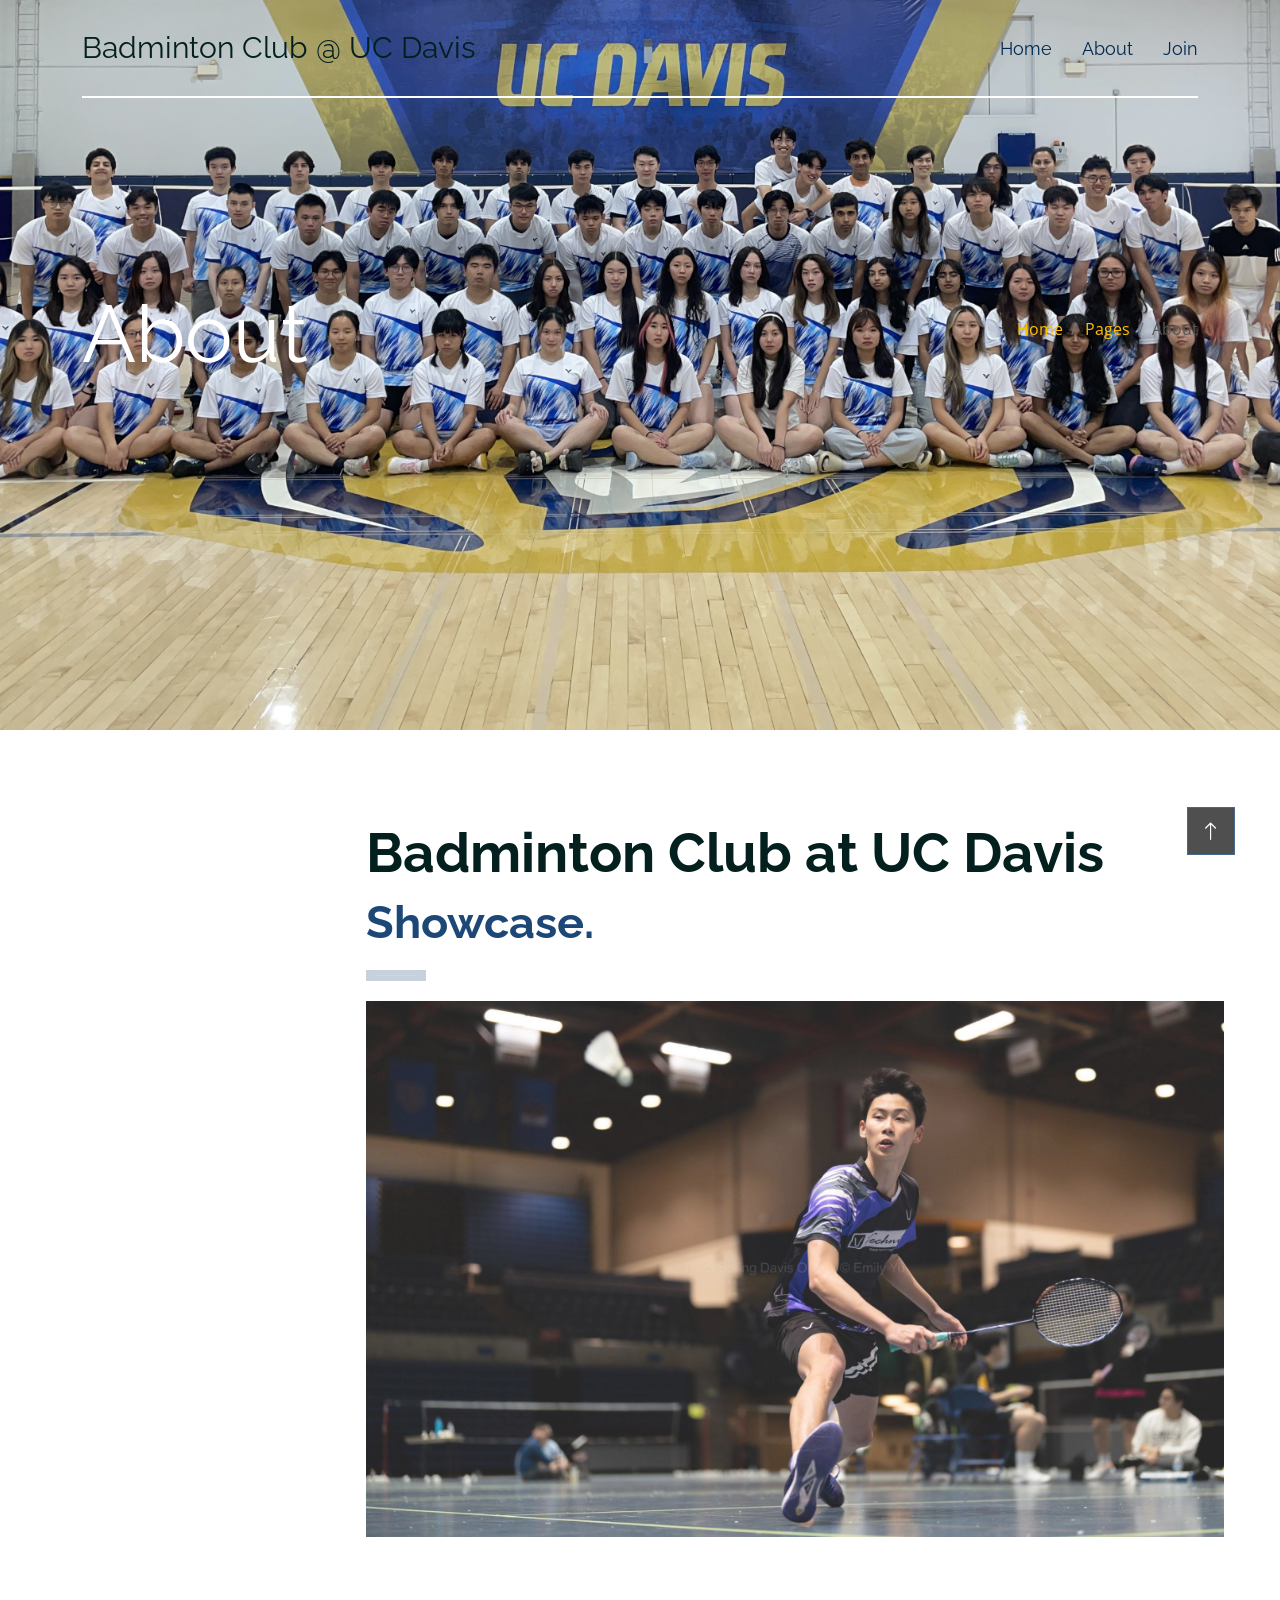
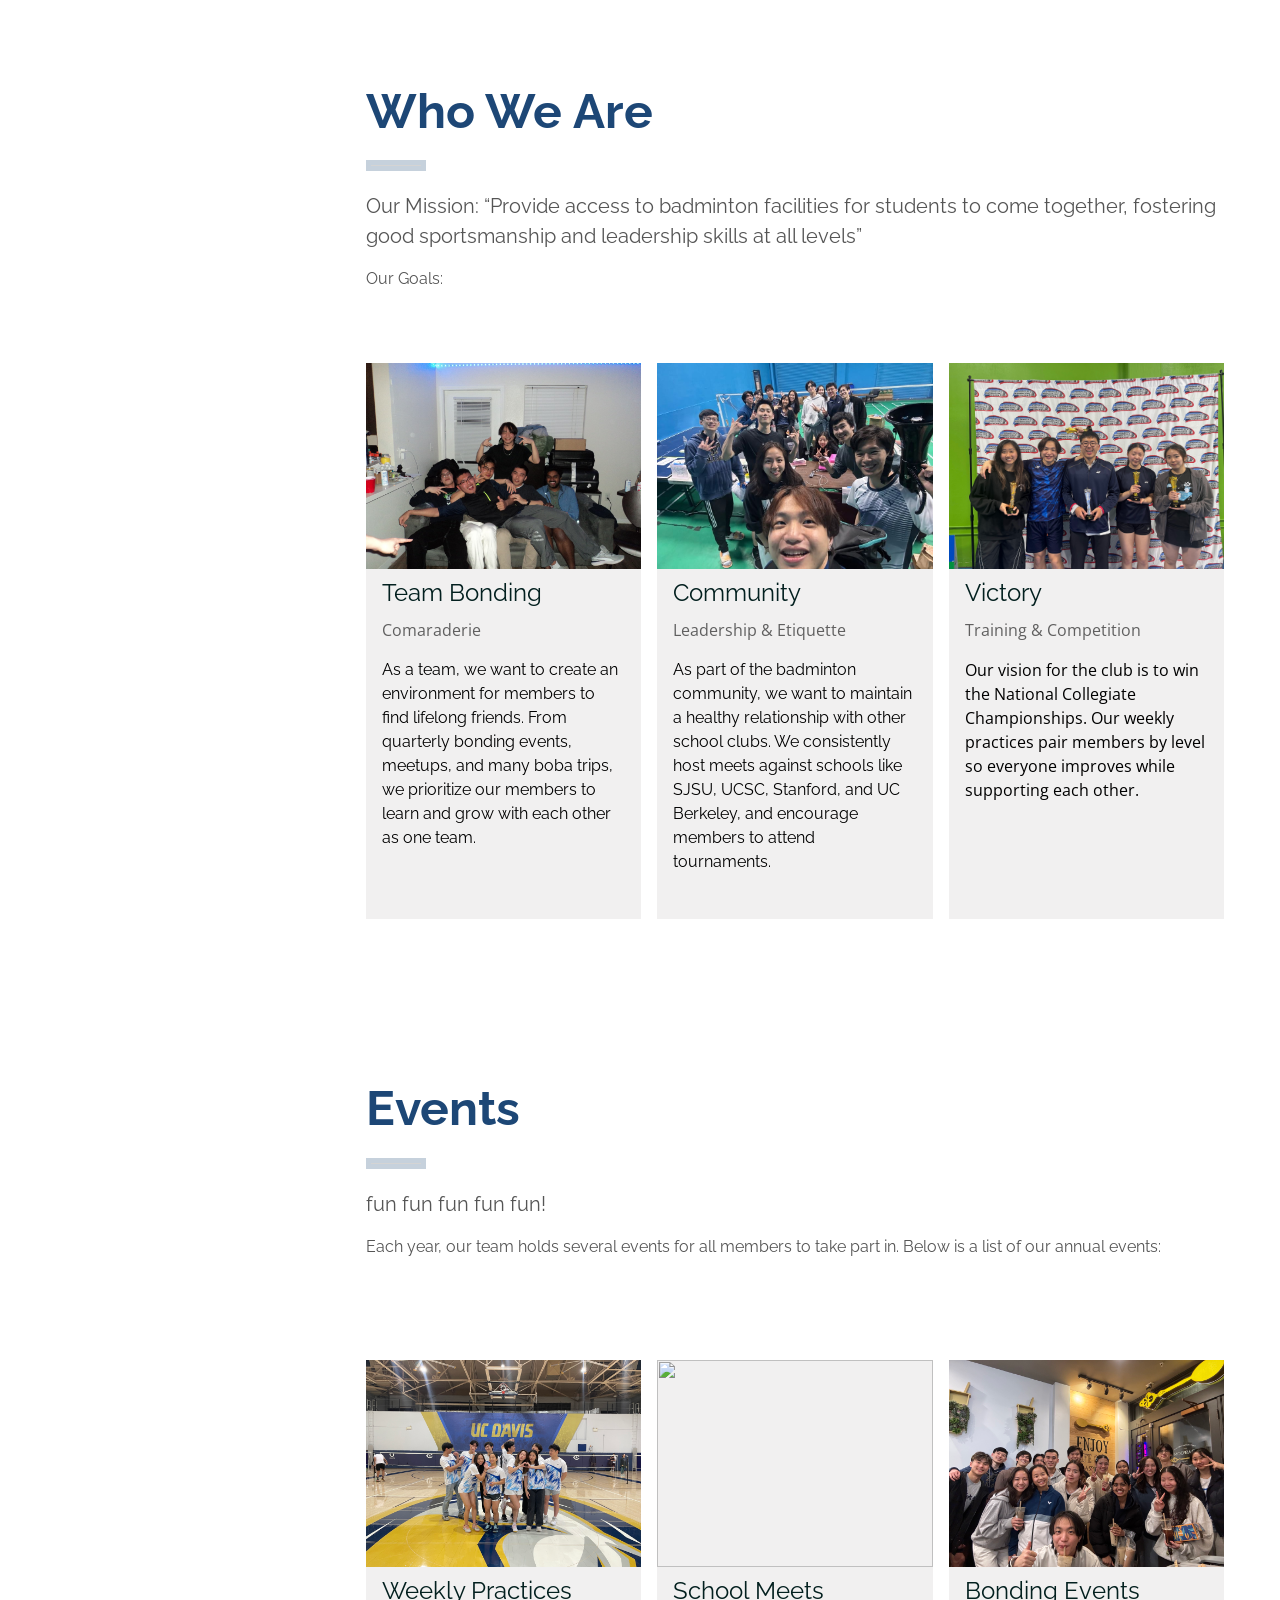
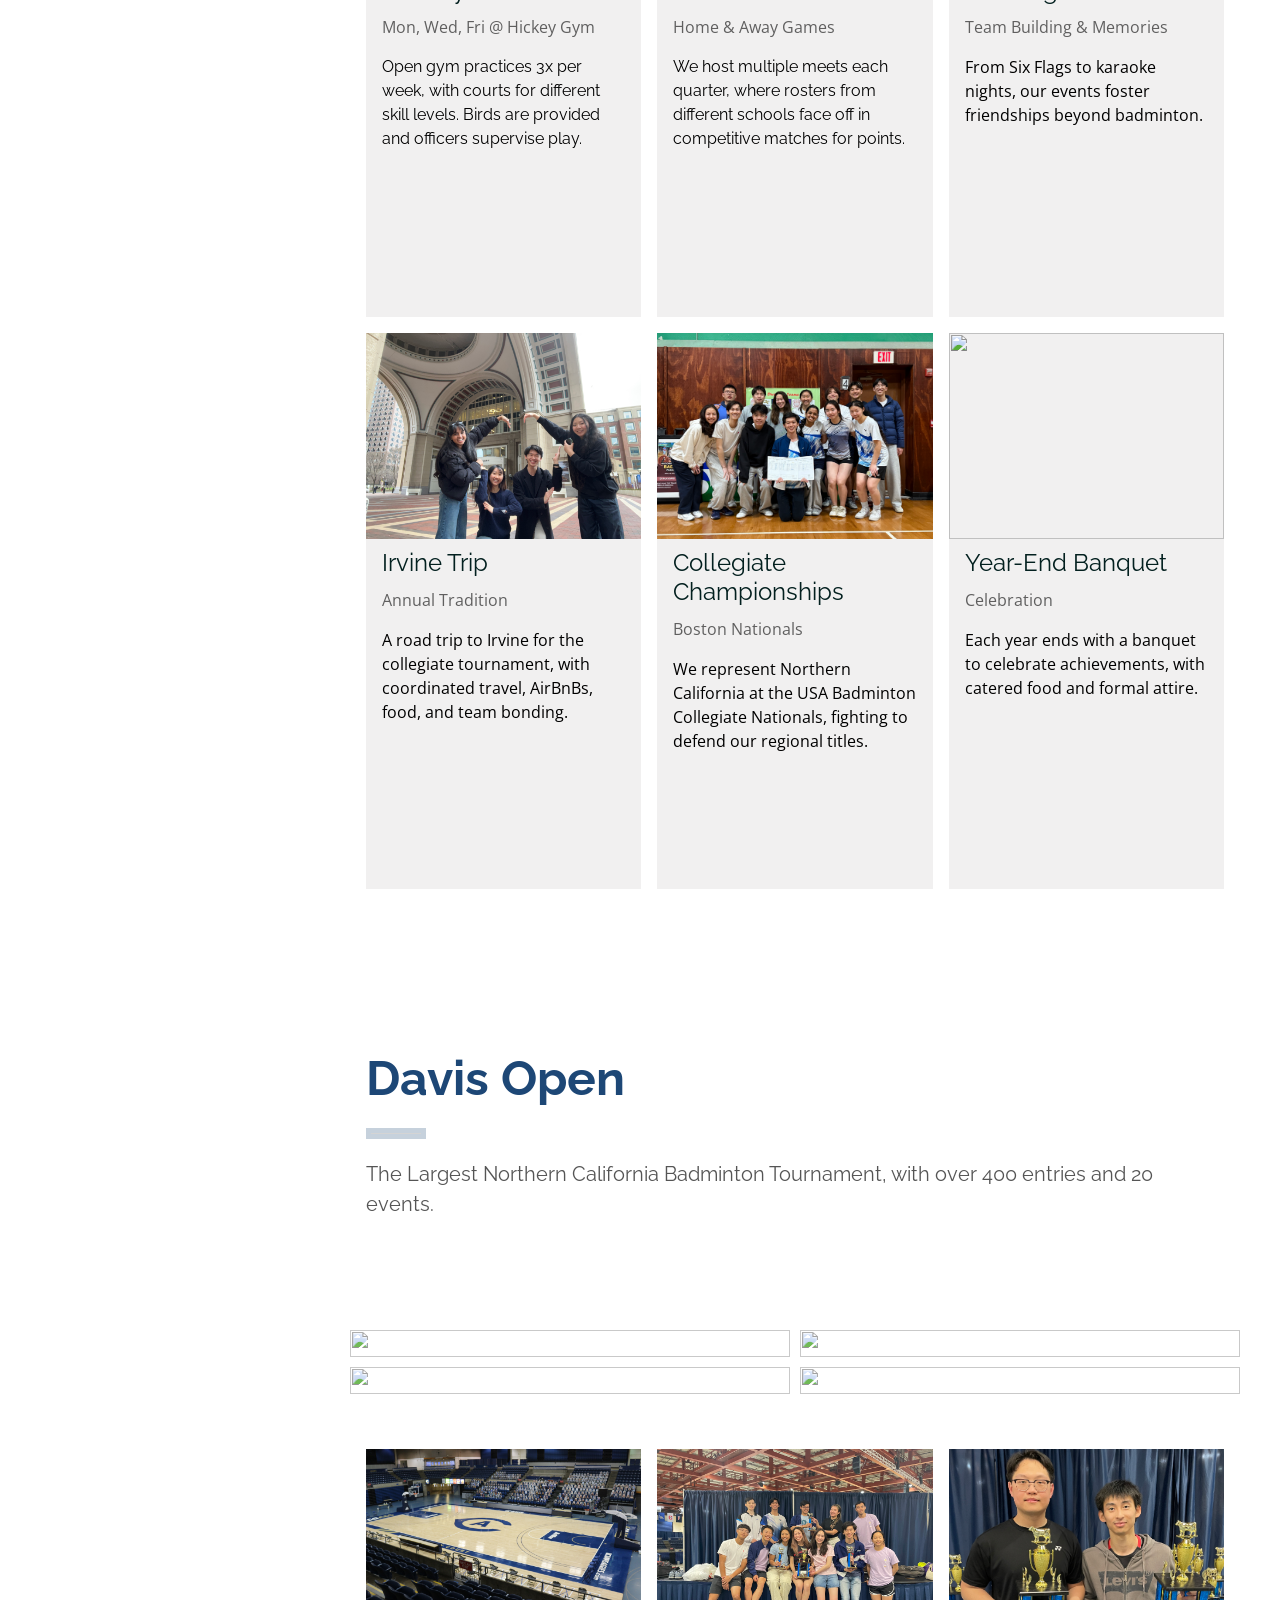
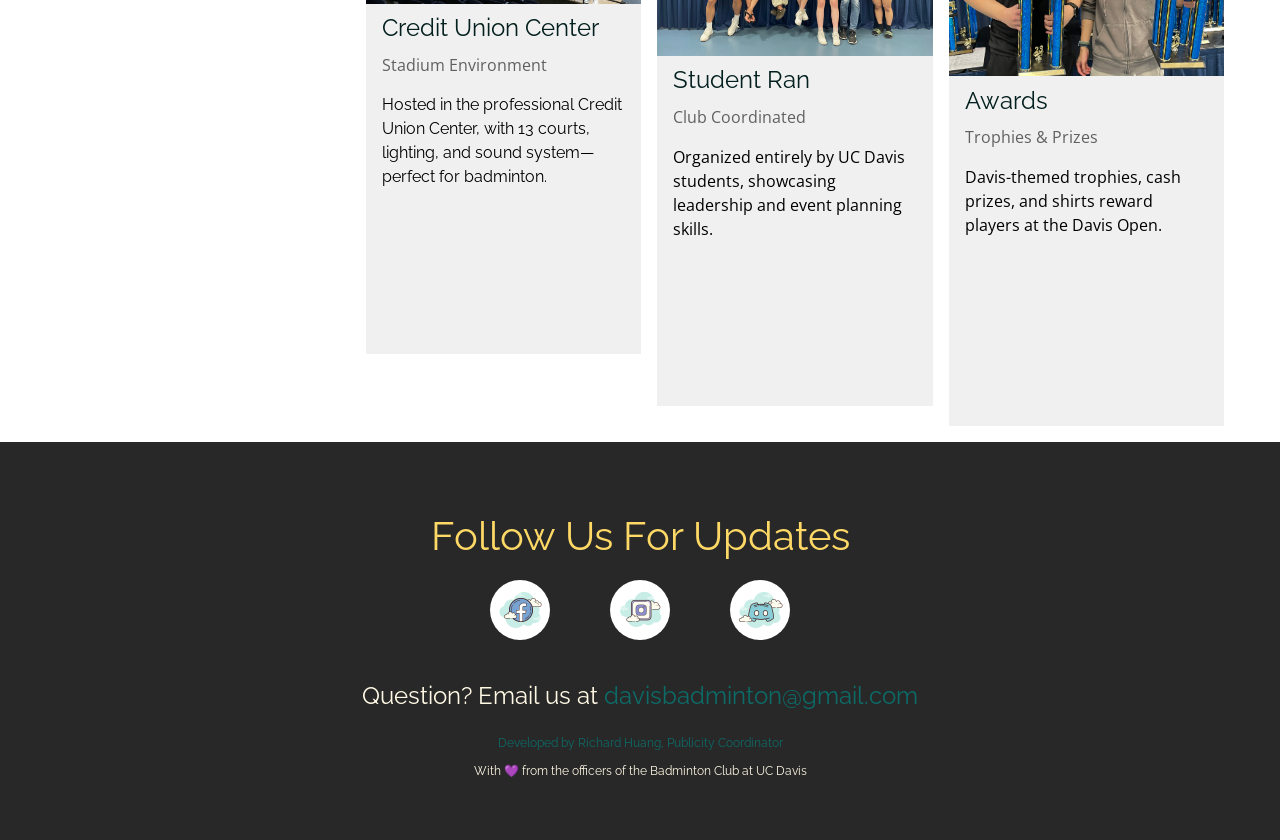
==== about.html @ 4fc37a3c "Beta 1.0" ====
<!DOCTYPE html>
<html lang="en">

<head>
    <meta charset="utf-8">
    <title>BUCD</title>
    <meta content="width=device-width, initial-scale=1.0" name="viewport">
    <meta content="" name="keywords">
    <meta content="" name="description">

    <!-- Favicon -->
    <link href="img/favicon.ico" rel="icon">

    <!-- Google Web Fonts -->
    <link rel="preconnect" href="https://fonts.googleapis.com">
    <link rel="preconnect" href="https://fonts.gstatic.com" crossorigin>
    <link href="https://fonts.googleapis.com/css2?family=Open+Sans&family=Space+Grotesk&display=swap" rel="stylesheet">

    <!-- Icon Font Stylesheet -->
    <link href="https://cdnjs.cloudflare.com/ajax/libs/font-awesome/5.10.0/css/all.min.css" rel="stylesheet">
    <link href="https://cdn.jsdelivr.net/npm/bootstrap-icons@1.4.1/font/bootstrap-icons.css" rel="stylesheet">

    <!-- Libraries Stylesheet -->
    <link href="lib/animate/animate.min.css" rel="stylesheet">
    <link href="lib/owlcarousel/assets/owl.carousel.min.css" rel="stylesheet">

    <!-- Customized Bootstrap Stylesheet -->
    <link href="css/bootstrap.min.css" rel="stylesheet">

    <!-- Template Stylesheet -->
    <link href="css/style.css" rel="stylesheet">
</head>

<body>
    <!-- Spinner Start -->
    <div id="spinner"
        class="show bg-white position-fixed translate-middle w-100 vh-100 top-50 start-50 d-flex align-items-center justify-content-center">
        <div class="spinner-grow text-primary" style="width: 3rem; height: 3rem;" role="status">
            <span class="sr-only">Loading...</span>
        </div>
    </div>
    <!-- Spinner End -->


    <!-- Navbar Start -->
     <div class="container-fluid sticky-top">
        <div class="container">
            <nav class="navbar navbar-expand-lg navbar-light border-bottom border-2 border-white">
                <a href="index.html" class="navbar-brand">
                    <h1>Badminton Club @ UC Davis</h1>
                </a>
                <button type="button" class="navbar-toggler ms-auto me-0" data-bs-toggle="collapse"
                    data-bs-target="#navbarCollapse">
                    <span class="navbar-toggler-icon"></span>
                </button>
                <div class="collapse navbar-collapse" id="navbarCollapse">
                    <div class="navbar-nav ms-auto">
                        <a href="index.html" class="nav-item nav-link active">Home</a>
                        <a href="about.html" class="nav-item nav-link">About</a>
                        <!-- <a href="service.html" class="nav-item nav-link">Services</a> -->
                        <a href="join.html" class="nav-item nav-link">Join</a>
                        <!-- <div class="nav-item dropdown">
                            <a href="#!" class="nav-link dropdown-toggle" data-bs-toggle="dropdown">More</a>
                            <div class="dropdown-menu bg-light mt-2">
                                <a href="feature.html" class="dropdown-item">Events</a>
                                <a href="team.html" class="dropdown-item">Our Team</a>
                                 <a href="testimonial.html" class="dropdown-item">Testimonial</a>
                                <a href="404.html" class="dropdown-item">404 Page</a> 
                            </div>
                        </div> -->
                        <!-- <a href="contact.html" class="nav-item nav-link">FAQ</a> -->
                    </div>
                </div>
            </nav>
        </div>
    </div>
    <!-- Navbar End -->


    <!-- Hero Start -->
    <div class="container-fluid pb-5 bg-primary hero-about" style="padding-bottom: 220px !important">
        <div class="container py-5">
            <div class="row g-3 align-items-center">
                <div class="col-lg-6 text-center text-lg-start">
                    <h1 class="display-1 mb-0 animated slideInLeft text-white">About</h1>
                </div>
                <div class="col-lg-6 animated slideInRight">
                    <nav aria-label="breadcrumb">
                        <ol class="breadcrumb justify-content-center justify-content-lg-end mb-0">
                            <li class="breadcrumb-item"><a class="text-primary" href="#!">Home</a></li>
                            <li class="breadcrumb-item"><a class="text-primary" href="#!">Pages</a></li>
                            <li class="breadcrumb-item text-secondary active" aria-current="page">About</li>
                        </ol>
                    </nav>
                </div>
            </div>
        </div>
    </div>
    
    <!-- Hero End -->


    <!-- About Start -->
    <!-- About Start -->

    <div class="about-main about-container-style">

    <!-- Showcase -->
    <div class="about-container about-class-style animated slideInLeft" id="showcase">
        <h1 class="about-large-font"><b>Badminton Club at UC Davis</b></h1>
        <h1 class="about-showcase-font about-font-color"><b>Showcase.</b></h1>
        <hr />
        <div class="test-div">
            <div class="each-slide-effect"><img src="img/ray.jpeg" class="about-photo-frame1" alt=""></div>
        </div>
        <div class="about-showcase-grid">
            <div class="showcase-div1"><img src="img/ray.jpeg" class="about-photo-frame1" alt=""></div>
        </div>

    </div>
    <!-- Who We Are -->
    <div class="about-container area1-style animated slideInRight" id="who-we-are">
        <h1 class="about-xxxlarge-font about-font-color"><b>Who We Are</b></h1>
        <hr />
        <p class="about-bold-paragraph">
        Our Mission: “Provide access to badminton facilities for students to come together, fostering good sportsmanship and leadership skills at all levels”
        </p>
        <p class="about-paragraph">Our Goals:</p>
    </div>

    <!-- Goals -->
    <div class="about-row-padding animated slideInRight">
        <div class="about-column-settings">
        <div class="about-section-background">
            <div style="width:100%; aspect-ratio: 4/3; overflow: hidden; display: flex; align-items: center; justify-content: center;">
            <img src="img/kickback-1.jpg" class="about-photo-frame2 responsive-img" alt="" style="width:100%; height:100%; object-fit:cover;">
            </div>
            <div class="about-container">
            <h3>Team Bonding</h3>
            <p class="about-opacity">Comaraderie</p>
            <p class="about-paragraph">As a team, we want to create an environment for members to find lifelong friends. From quarterly bonding events, meetups, and many boba trips, we prioritize our members to learn and grow with each other as one team.</p>
            </div>
        </div>
        </div>
        <div class="about-column-settings">
        <div class="about-section-background">
            <div style="width:100%; aspect-ratio: 4/3; overflow: hidden; display: flex; align-items: center; justify-content: center;">
            <img src="img/bucd-davis-open-friends.jpg" class="about-photo-frame2 responsive-img" alt="" style="width:100%; height:100%; object-fit:cover;">
            </div>
            <div class="about-container">
            <h3>Community</h3>
            <p class="about-opacity">Leadership & Etiquette</p>
            <p class="about-paragraph">As part of the badminton community, we want to maintain a healthy relationship with other school clubs. We consistently host meets against schools like SJSU, UCSC, Stanford, and UC Berkeley, and encourage members to attend tournaments.</p>
            </div>
        </div>
        </div>
        <div class="about-column-settings">
        <div class="about-section-background">
            <div style="width:100%; aspect-ratio: 4/3; overflow: hidden; display: flex; align-items: center; justify-content: center;">
            <img src="img/bucd-pbc-winner.jpg" class="about-photo-frame2 responsive-img" alt="" style="width:100%; height:100%; object-fit:cover;">
            </div>
            <div class="about-container">
            <h3>Victory</h3>
            <p class="about-opacity">Training & Competition</p>
            <p>Our vision for the club is to win the National Collegiate Championships. Our weekly practices pair members by level so everyone improves while supporting each other.</p>
            </div>
        </div>
        </div>
    </div>

    <!-- Events -->
    <div class="about-container area1-style animated slideInLeft" id="events">
        <h1 class="about-xxxlarge-font about-font-color"><b>Events</b></h1>
        <hr />
        <p class="about-bold-paragraph">fun fun fun fun fun!</p>
        <p class="about-paragraph">
        Each year, our team holds several events for all members to take part in. Below is a list of our annual events:
        </p>
    </div>

    <div class="about-row-padding animated slideInLeft">
        <div class="about-column-settings">
        <div class="about-section-background">
             <div style="width:100%; aspect-ratio: 4/3; overflow: hidden; display: flex; align-items: center; justify-content: center;">
            <img src="img/bucd-practice.jpeg" class="about-photo-frame2 responsive-img" alt="" style="width:100%; height:100%; object-fit:cover;">
            </div>
            <div class="about-container">
            <h3>Weekly Practices</h3>
            <p class="about-opacity">Mon, Wed, Fri @ Hickey Gym</p>
            <p class="about-paragraph">Open gym practices 3x per week, with courts for different skill levels. Birds are provided and officers supervise play.</p>
            </div>
        </div>
        </div>
        <div class="about-column-settings">
        <div class="about-section-background">
             <div style="width:100%; aspect-ratio: 4/3; overflow: hidden; display: flex; align-items: center; justify-content: center;">
            <img src="img/bucd-collegiate-ding.jpeg" class="about-photo-frame2 responsive-img" alt="" style="width:100%; height:100%; object-fit:cover;">
            </div>
            <div class="about-container">
            <h3>School Meets</h3>
            <p class="about-opacity">Home & Away Games</p>
            <p class="about-paragraph">We host multiple meets each quarter, where rosters from different schools face off in competitive matches for points.</p>
            </div>
        </div>
        </div>
        <div class="about-column-settings">
        <div class="about-section-background">
            <div style="width:100%; aspect-ratio: 4/3; overflow: hidden; display: flex; align-items: center; justify-content: center;">
            <img src="img/bucd-boba-bonding.jpg" class="about-photo-frame2 responsive-img" alt="" style="width:100%; height:100%; object-fit:cover;">
            </div>
            <div class="about-container">
            <h3>Bonding Events</h3>
            <p class="about-opacity">Team Building & Memories</p>
            <p>From Six Flags to karaoke nights, our events foster friendships beyond badminton.</p>
            </div>
        </div>
        </div>
        <div class="about-column-settings">
        <div class="about-section-background">
            <div style="width:100%; aspect-ratio: 4/3; overflow: hidden; display: flex; align-items: center; justify-content: center;">
            <img src="img/bucd-boston-heart.jpeg" class="about-photo-frame2 responsive-img" alt="" style="width:100%; height:100%; object-fit:cover;">
            </div>
            <div class="about-container">
            <h3>Irvine Trip</h3>
            <p class="about-opacity">Annual Tradition</p>
            <p>A road trip to Irvine for the collegiate tournament, with coordinated travel, AirBnBs, food, and team bonding.</p>
            </div>
        </div>
        </div>
        <div class="about-column-settings">
        <div class="about-section-background">
            <div style="width:100%; aspect-ratio: 4/3; overflow: hidden; display: flex; align-items: center; justify-content: center;">
            <img src="img/bucd-boston-team.jpg" class="about-photo-frame2 responsive-img" alt="" style="width:100%; height:100%; object-fit:cover;">
            </div>
            <div class="about-container">
            <h3>Collegiate Championships</h3>
            <p class="about-opacity">Boston Nationals</p>
            <p>We represent Northern California at the USA Badminton Collegiate Nationals, fighting to defend our regional titles.</p>
            </div>
        </div>
        </div>
        <div class="about-column-settings">
        <div class="about-section-background">
            <div style="width:100%; aspect-ratio: 4/3; overflow: hidden; display: flex; align-items: center; justify-content: center;">
            <img src="img/bucd-banquet-team-w.JPG" class="about-photo-frame2 responsive-img" alt="" style="width:100%; height:100%; object-fit:cover;">
            </div>
            <div class="about-container">
            <h3>Year-End Banquet</h3>
            <p class="about-opacity">Celebration</p>
            <p>Each year ends with a banquet to celebrate achievements, with catered food and formal attire.</p>
            </div>
        </div>
        </div>
    </div>

    <!-- Davis Open -->
    <div class="about-container area1-style" id="davis_open">
        <h1 class="about-xxxlarge-font about-font-color"><b>Davis Open</b></h1>
        <hr />
        <p class="about-bold-paragraph">
            The Largest Northern California Badminton Tournament, with over 400 entries and 20 events.
        </p>
    </div>

    <div class="davis-open-grid">
        <div class="DO-div1"><img src="img/davis_open_bianca_justin.jpg" class="about-photo-frame1" alt=""></div>
        <div class="DO-div2"><img src="img/davis_open_steffi_josh.jpg" class="about-photo-frame1" alt=""></div>
        <div class="DO-div3"><img src="img/Davis_Open_Photo1.jpg" class="about-photo-frame1" alt=""></div>
        <div class="DO-div4"><img src="img/davis_open_tiff.jpg" class="about-photo-frame1" alt=""></div>
    </div>

    <p class="DO-info"></p>

    <div class="about-row-padding">
        <div class="about-column-settings">
        <div class="about-section-background">
            <img src="img/u_center.jpeg" class="about-photo-frame2" alt="">
            <div class="about-container">
            <h3>Credit Union Center</h3>
            <p class="about-opacity">Stadium Environment</p>
            <p class="about-paragraph">Hosted in the professional Credit Union Center, with 13 courts, lighting, and sound system—perfect for badminton.</p>
            </div>
        </div>
        </div>
        <div class="about-column-settings">
        <div class="about-section-background">
            <img src="img/davis_open_team.jpg" class="about-photo-frame2" alt="">
            <div class="about-container">
            <h3>Student Ran</h3>
            <p class="about-opacity">Club Coordinated</p>
            <p>Organized entirely by UC Davis students, showcasing leadership and event planning skills.</p>
            </div>
        </div>
        </div>
        <div class="about-column-settings">
        <div class="about-section-background">
            <img src="img/Davis_Open_Charlie.JPG" class="about-photo-frame2" alt="">
            <div class="about-container">
            <h3>Awards</h3>
            <p class="about-opacity">Trophies & Prizes</p>
            <p>Davis-themed trophies, cash prizes, and shirts reward players at the Davis Open.</p>
            </div>
        </div>
        </div>
    </div>
    </div>
    <!-- About End -->



    <!-- Footer Start -->
    <div class="outro">
    <div class="outro-section">
        <h1 class="outro-title">Follow Us For Updates</h1>
        <ul class="outro-links">
        <li>
            <a href="https://www.facebook.com/groups/ucdavisbadminton" class="rounded-button" target="_blank" rel="noopener">
            <img src="img/facebook.png" alt="Facebook" class="social-icon">
            </a>
        </li>
        <li>
            <a href="https://www.instagram.com/badminton_ucd/" class="rounded-button" target="_blank" rel="noopener">
            <img src="img/instagram.png" alt="Instagram" class="social-icon">
            </a>
        </li>
        <li>
            <a href="https://discord.gg/bssTuRwBZx" class="rounded-button" target="_blank" rel="noopener">
            <img src="img/discord.png" alt="Discord" class="social-icon">
            </a>
        </li>
        </ul>
        <p class="outro-email">Question? Email us at <a href="mailto:davisbadminton@gmail.com">davisbadminton@gmail.com</a></p>
        <p class="outro-dev"><a href="https://www.linkedin.com/in/ridhuang/" target="_blank" rel="noopener">Developed by Richard Huang, Publicity Coordinator</a></p>
        <p class="outro-love">With 💜 from the officers of the Badminton Club at UC Davis</p>
    </div>
    </div>
    <!-- Footer End -->
    <!-- Back to Top -->
    <a href="#!" class="btn btn-lg btn-primary btn-lg-square back-to-top"><i class="bi bi-arrow-up"></i></a>


    <!-- JavaScript Libraries -->
    <script src="https://ajax.googleapis.com/ajax/libs/jquery/3.6.1/jquery.min.js"></script>
    <script src="https://cdn.jsdelivr.net/npm/bootstrap@5.0.0/dist/js/bootstrap.bundle.min.js"></script>
    <script src="lib/wow/wow.min.js"></script>
    <script src="lib/easing/easing.min.js"></script>
    <script src="lib/waypoints/waypoints.min.js"></script>
    <script src="lib/owlcarousel/owl.carousel.min.js"></script>

    <!-- Template Javascript -->
    <script src="js/main.js"></script>
</body>

</html>
---- css/style.css ----
/********** Template CSS **********/
@import url('https://fonts.googleapis.com/css2?family=Raleway:wght@400;700&display=swap');


body {
    cursor: url("img/cursor.png"), auto
}
/*** Spinner ***/
#spinner {
    opacity: 0;
    visibility: hidden;
    transition: opacity .5s ease-out, visibility 0s linear .5s;
    z-index: 99999;
}

#spinner.show {
    transition: opacity .5s ease-out, visibility 0s linear 0s;
    visibility: visible;
    opacity: 1;
}

.back-to-top {
    position: fixed;
    display: none;
    right: 45px;
    bottom: 45px;
    z-index: 99;
}

/*** Button ***/
.btn {
    transition: .5s;
}

.btn-square {
    width: 38px;
    height: 38px;
}

.btn-sm-square {
    width: 32px;
    height: 32px;
}

.btn-lg-square {
    width: 48px;
    height: 48px;
}

.btn-square,
.btn-sm-square,
.btn-lg-square {
    padding: 0;
    display: flex;
    align-items: center;
    justify-content: center;
    font-weight: normal;
}


/*** Navbar ***/
.sticky-top {
    top: -150px;
    transition: .5s;
}

.navbar {
    padding: 15px 0;
    font-family: "Raleway", sans-serif;
    font-size: 18px;
}

.navbar .navbar-nav .nav-link {
    margin-left: 30px;
    padding: 0;
    outline: none;
    color: var(--bs-blue);
}

.navbar .navbar-nav .nav-link:hover,
.navbar .navbar-nav .nav-link.active {
    color: var(--bs-blue)
}

.navbar .dropdown-toggle::after {
    
    border: none;
    content: "\f107";
    font-family: "Raleway", sans-serif;
    font-weight: 900;
    vertical-align: middle;
    margin-left: 8px;
}

.navbar .dropdown-menu .dropdown-item:hover,
.navbar .dropdown-menu .dropdown-item.active {
    color: var(--bs-white);
    background: var(--bs-blue);
}

@media (max-width: 991.98px) {
    .navbar .navbar-nav .nav-link  {
        margin-left: 0;
        padding: 10px 0;
    }
}

@media (min-width: 992px) {
    .navbar .nav-item .dropdown-menu {
        display: block;
        border: none;
        margin-top: 0;
        top: 150%;
        opacity: 0;
        visibility: hidden;
        transition: .5s;
    }

    .navbar .nav-item:hover .dropdown-menu {
        top: 100%;
        visibility: visible;
        transition: .5s;
        opacity: 1;
    }
}


/*** Hero Header ***/
.hero-header {
    margin-top: -100px;
    padding-top: 150px;
    background: url(../img/richard-badminton2.jpg) top center no-repeat;
    background-size: cover;
}
.hero-about {
    margin-top: -100px;
    padding-top: 150px;
    background: url(../img/team-2025.JPG) top center no-repeat;
    background-size: cover;
}
.hero-header .breadcrumb-item+.breadcrumb-item::before {
    color: var(--light);
}

.header-carousel {
    position: relative;
    padding: 45px 90px 45px 0;
}

.header-carousel::before {
    position: absolute;
    content: "";
    top: 0;
    right: 0;
    width: calc(50% + 45px);
    height: 100%;
    background: var(--bs-black);
    z-index: -1;
}

.header-carousel .owl-dots {
    position: absolute;
    top: 50%;
    right: 38px;
    transform: translateY(-50%);
    display: flex;
    flex-direction: column;
    align-items: center;
    justify-content: center;
}

.header-carousel .owl-dot {
    position: relative;
    display: inline-block;
    margin: 5px 0;
    width: 15px;
    height: 15px;
    border: 2px solid var(--bs-white);
    transition: .5s;
}

.header-carousel .owl-dot.active {
    height: 30px;
    background: var(--bs-white);
}


/*** About ***/
.about-img {
    position: relative;
    overflow: hidden;
}

.about-img::after {
    position: absolute;
    content: "";
    width: 100%;
    height: 100%;
    top: 0;
    left: 0;
    background: url(../img/bg-about-img.png) top left no-repeat;
    background-size: contain;
}


/*** Project ***/
.project-item img {
    transition: .5s;
}
  
.project-item:hover img {
    transform: scale(1.2);
}
  
.project-overlay {
    position: absolute;
    padding: 25px;
    width: 100%;
    height: 100%;
    top: 0;
    left: 0;
    display: flex;
    flex-direction: column;
    align-items: flex-start;
    justify-content: flex-end;
    background: linear-gradient(rgba(255, 255, 255, .1) 50%, var(--bs-dark));
    z-index: 1;
}


/*** Service ***/
.service-item {
    position: relative;
    padding: 30px 25px;
    transition: .5s;
}

.service-item.bg-primary:hover {
    background: var(--bs-light) !important;
}

.service-item.bg-primary p {
    color: var(--bs-light);
    transition: .5s;
}

.service-item.bg-primary:hover p {
    color: var(--bs-secondary);
}

.service-item.bg-light:hover {
    background: var(--bs-primary) !important;
}

.service-item.bg-light p {
    color: var(--bs-secondary);
    transition: .5s;
}

.service-item.bg-light:hover p {
    color: var(--bs-light);
}


.service-item .service-img h3 {
    position: absolute;
    top: 0;
    left: 0;
    padding: 0 12px 7px 0;
}

.service-item.bg-primary .service-img h3 {
    background: var(--bs-primary);
    color: var(--bs-white);
    transition: .5s;
}

.service-item.bg-primary:hover .service-img h3 {
    background: var(--bs-light);
    color: var(--bs-dark);
}

.service-item.bg-light .service-img h3 {
    background: var(--bs-light);
    color: var(--bs-dark);
    transition: .5s;
}

.service-item.bg-light:hover .service-img h3 {
    background: var(--bs-primary);
    color: var(--bs-white);
}


/*** Our Team ***/
.team-item img {
    transition: .5s;
}
  
.team-item:hover img {
    transform: scale(1.2);
}
  
.team-overlay {
    position: absolute;
    padding: 30px;
    width: 100%;
    height: 100%;
    top: 0;
    left: 0;
    display: flex;
    flex-direction: column;
    align-items: flex-start;
    justify-content: flex-end;
    background: linear-gradient(rgba(255, 255, 255, .1) 50%, var(--bs-dark));
    z-index: 1;
}

.team-overlay small {
    display: inline-block;
    padding: 3px 15px;
    color: var(--bs-white);
    background: var(--bs-primary);
}


/*** Testimonial ***/
.testimonial-img {
    position: relative;
    padding: 45px 0 45px 90px;
}

.testimonial-img::before {
    position: absolute;
    content: "";
    top: 0;
    left: 0;
    width: calc(50% + 45px);
    height: 100%;
    background: var(--bs-primary);
    z-index: -1;
}

.testimonial-text h5 {
    position: relative;
    padding-left: 45px;
}

.testimonial-text h5::before {
    position: absolute;
    content: "";
    top: 50%;
    left: 0;
    transform: translateY(-50%);
    width: 40px;
    height: 2px;
    background: var(--bs-primary);
}

.testimonial-carousel .owl-dots {
    position: absolute;
    height: 17px;
    bottom: 0;
    right: 0;
    left: auto;
}

.testimonial-carousel .owl-dot {
    position: relative;
    display: inline-block;
    margin-left: 10px;
    width: 15px;
    height: 15px;
    background: var(--bs-white);
    border: 2px solid var(--bs-primary);
    transition: .5s;
}

.testimonial-carousel .owl-dot.active {
    width: 30px;
    background: var(--bs-primary);
}

@media (max-width: 768px) {
    .testimonial-carousel .owl-dots {
        left: 0;
        right: auto;
    }

    .testimonial-carousel .owl-dot {
        margin-right: 10px;
        margin-left: 0;
    }
}


/*** Newsletter ***/
.newsletter {
    background: url(../img/hero-bg.jpg) bottom right no-repeat;
    background-size: cover;
}

@media (min-width: 992px) {
    .newsletter .container {
        max-width: 100% !important;
    }

    .newsletter .newsletter-text  {
        padding-right: calc(((100% - 960px) / 2) + .75rem);
    }
}

@media (min-width: 1200px) {
    .newsletter .newsletter-text  {
        padding-right: calc(((100% - 1140px) / 2) + .75rem);
    }
}

@media (min-width: 1400px) {
    .newsletter .newsletter-text  {
        padding-right: calc(((100% - 1320px) / 2) + .75rem);
    }
}


/*** Footer ***/
.footer .btn.btn-link {
    display: block;
    margin-bottom: 10px;
    padding: 0;
    text-align: left;
    color: rgba(255,255,255,.5);
    font-weight: normal;
    transition: .3s;
}

.footer .btn.btn-link:hover {
    color: var(--bs-white);
    letter-spacing: 1px;
    box-shadow: none;
}

.footer .btn.btn-link::before {
    position: relative;
    content: "\f105";
    font-family: "Raleway", sans-serif;
    font-weight: 900;
    margin-right: 10px;
}

.footer .copyright {
    padding: 25px 0;
    font-size: 14px;
    border-top: 1px solid rgba(256, 256, 256, .1);
}

.footer .copyright a {
    color: rgba(255,255,255,.5);
}

.footer .copyright a:hover {
    color: var(--bs-white);
}

.footer .footer-menu a {
    margin-right: 15px;
    padding-right: 15px;
    border-right: 1px solid rgba(255, 255, 255, .1);
}

.footer .footer-menu a:last-child {
    margin-right: 0;
    padding-right: 0;
    border-right: none;
}

/* footer */

/* Outro Footer Styles */
@import url('https://fonts.googleapis.com/css2?family=Raleway:wght@400;700&display=swap');

.outro {
  display: flex;
  justify-content: center;
  align-items: center;
  width: 100%;
  background-color: #282828;
  padding: 50px 20px;
  z-index: 0;
}

.outro-section {
  width: 100%;
  text-align: center;
  font-family: 'Raleway', sans-serif;
}

.outro-title {
  margin: 0;
  padding: 20px;
  font-size: 2.5rem;
  color: #FFD966;
  text-align: center;
}

.outro-email {
  margin: 0;
  font-size: 1.5rem;
  color: #FFF9E5;
  text-align: center;
  padding: 20px;
}

.outro-dev {
  margin: 0;
  font-size: 0.75rem;
  color: #6bc9ff;
  text-align: center;
  padding: 0px;
}

.outro-love {
  margin: 0;
  font-size: 0.75rem;
  color: #FFF9E5;
  text-align: center;
  padding: 10px;
}

/* Social Media Links */
.outro-links {
  display: flex;
  justify-content: center;
  list-style: none;
  padding: 0;
}

.outro-links li {
  display: inline-block;
}

.social-icon {
  width: 50px;
  margin: 0 auto;
  display: inline-block;
  vertical-align: middle;
}

.rounded-button {
  width: 60px;
  height: 60px;
  background: #ffffff;
  display: inline-flex;
  align-items: center;
  justify-content: center;
  cursor: pointer;
  border-radius: 50%;
  border: none;
  text-decoration: none;
  transition: background 0.2s;
  margin: 0 30px;
}

.rounded-button:hover {
  background: #5a5a5a;
}

/* Responsive */
@media (max-width: 600px) {
  .outro-title {
    padding: 0px;
    font-size: 24pt;
  }
  .outro-email {
    font-size: 14pt;
    padding: 20px;
  }
}

@import url('https://fonts.googleapis.com/css2?family=Raleway:wght@400;700&display=swap');

.about-sidebar {
    height:100%;
    width:200px;
    background-color:#fff;
    position:fixed;
    z-index:1;
    overflow:auto;
    padding: 8px 16px!important;
  }

.about-container-style {
  margin-left: 350px!important;
  margin-right: 40px!important;
}
.about-background1 {
  color: #fff!important;
  background-color: #1D4776!important;
}

.about-position {
  position: fixed;
  width: 100%;
  top: 0;
  font-size: 18px!important;
}


.about-padding-64 { 
  padding-top: 64px!important; 
  padding-bottom: 64px!important;
 }

.about-button {
  border: none;
  display: inline-block;
  padding: 8px 16px;
  vertical-align: middle;
  overflow: hidden;
  text-decoration: none;
  color: inherit;
  background-color: inherit;
  text-align: center;
  cursor: pointer;
  white-space: nowrap;
  -webkit-touch-callout: none;
  -webkit-user-select: none;
  -khtml-user-select: none;
  -moz-user-select: none;
  -ms-user-select: none;
  user-select: none;
  width: 100%;
  text-align: left;
  padding: 8px 16px;
}


.about-button:disabled {
  cursor: not-allowed;
  opacity: 0.3;
}



.about-button:hover {
  color: #000!important;
  background-color: #ccc!important;
}

.about-container{ 
  padding: 0.01em 16px; 
  min-height:350px;
}

.about-container-sidebar{ 
  padding: 0.01em 16px; 
}

.about-bar-block { 
  width: 100%; 
  min-width: 100%;
  text-align: left;
  padding: 8px 16px;
  display: block;
  border: none;
  white-space: normal;
  float: none;
  outline: 0; 
}
.about-bar-item { 
  padding: 8px 16px; 
  float: left; 
  width: auto; 
  border: none; 
  display: block; 
  outline: 0; 
  width: 100%;
  text-align: left;
  white-space: normal;
  float: none;
}
.about-hover-white:hover { 
  color: #000!important; 
  background-color: #fff!important; 
}

.about-sidebar-nav {
  width: 300px;
  font-weight: bold;
}

.sidebar-ref {
  width: 100%;
  font-size: 22px;
}

.overlay-eff {
  cursor: pointer;
}

.about-class-style {
  margin-top: 80px;
}

.about-large-font{
  font-size: 55px!important;
}


.about-xxxlarge-font { 
  padding-top:45pt;
  font-size: 48px!important; 
}
.about-showcase-font{
  font-size:45px;
}


.about-font-color{ 
  color: #1D4776!important; 
}

.about-column-settings{
  float: left;
  width: 100%;
  padding: 0 8px; 
  filter: grayscale(0%); 
  margin-bottom: 16px!important; 
}

.area1-style {
  margin-top: 75px;
}

.about-section-background {
  color: #000!important;
  background-color: #f0efefe1!important;
}

.about-opacity{
   opacity: 0.60; 
  }

hr {
  box-sizing: content-box;
  height: 0;
  overflow: visible;
  border: 0;
  border-top: 1px solid #eee;
  margin: 20px 0;
  width: 50px;
  border: 5px solid #1D4776;
}
h1 { font-size: 30px; }
h2 { font-size: 30px; }
h3 { font-size: 24px; }
h4 { font-size: 20px; }
h5 { font-size: 18px; }
h6 { font-size: 16px; }

h1, h2, h3, h4, h5, h6 {
  font-family: 'Raleway', sans-serif;
  font-weight: 400;
  margin: 10px 0;
}


.about-photo-frame1 {
    width: 100%;
    height:100%; /* Ensures the image covers the entire frame */
    object-fit: cover;
    margin: 0; /* Remove margin to avoid offset */
    padding: 0; /* Ensure no padding to avoid offset */
    opacity: 0.85;
    cursor: pointer;
  }
  
  .about-showcase-grid {
    display: none;
    grid-template-columns: repeat(2, 1fr);
    grid-template-rows: repeat(3, 1fr);
    grid-column-gap: 10px;
    grid-row-gap: 10px;
  }


  .showcase-div1 { grid-area: 1 / 1 / 2 / 2; }
  .showcase-div2 { grid-area: 1 / 2 / 2 / 3; }
  .showcase-div3 { grid-area: 2 / 1 / 3 / 2; }
  .showcase-div4 { grid-area: 2 / 2 / 3 / 3; }
  .showcase-div5 { grid-area: 3 / 1 / 4 / 2; }
  .showcase-div6 { grid-area: 3 / 2 / 4 / 3; }

  .davis-open-grid {
    display: grid;
    grid-template-columns: repeat(2, 1fr);
    grid-template-rows: repeat(2, 1fr);
    grid-column-gap: 10px;
    grid-row-gap: 10px;
  }
  .DO-div1 { grid-area: 1 / 1 / 2 / 2; }
  .DO-div2 { grid-area: 1 / 2 / 2 / 3; }
  .DO-div3 { grid-area: 2 / 1 / 3 / 2; }
  .DO-div4 { grid-area: 2 / 2 / 3 / 3; }
  
.about-paragraph{
    font-size:16px;
    font-family: 'Raleway', sans-serif;
}
.about-bold-paragraph{
    font-size:20px;
    font-family: 'Raleway', sans-serif;
}

.about-photo-frame2{
    width:100%;
    max-height:400px;
}


.about-container-sidebar:after,.about-container-sidebar:before,.about-container:after,.about-container:before,.about-row-padding:after,.about-row-padding:before {
  content:"";
  display:table;
  clear:both
}

.about-row-padding {
  padding: 0 8px;
  display: flex;
  flex-wrap: wrap;
}
.DO-info{
  padding:20px;
  font-size:16pt;
  font-weight:bold;
}

.each-slide-effect > div {
  display: flex;
  align-items: center;
  justify-content: center;
  background-size: cover;
  height: 550px;
}
.test-div{
  max-width:1000px;
}
.each-slide-effect span {
  padding: 20px;
  font-size: 20px;
  background: #efefef;
  text-align: center;
}

@media (min-width: 1000px) {
  .about-column-settings {
    flex: 0 1 33.333%; /* Three columns */
    box-sizing: border-box;
  }
}
@media (min-width: 1251px) {

  .about-sidebar{ 
    display: block!important; 
  }
}

@media (max-width: 1250px) {
  .about-container-style {
    margin-left: 10px!important;
    margin-right: 20px!important;
  }

  .about-sidebar{display: none; }

  .about-main { 
    margin-left: 0!important; 
    margin-right: 0!important; 
  }
}
@media (min-width: 1700px) {
  .about-photo-frame2{
    width:100%;
    max-height:400px;
}
}
@media (min-width: 1000px) {
  .about-column-settings { 
      width: 33.33333%; 
  }
}

@media (max-width: 601px) {
  .test-div{
    display:none;
  }
  .about-showcase-grid {
    display: grid;
    grid-template-columns: repeat(1, 1fr);
    grid-template-rows: repeat(3, 1fr);
    grid-column-gap: 10px;
    grid-row-gap: 10px;
  }
  .davis-open-grid {
    display: grid;
    grid-template-columns: repeat(1, 1fr);
    grid-template-rows: repeat(2, 1fr);
    grid-column-gap: 10px;
    grid-row-gap: 10px;
  }
}

/* join */
@import url('https://fonts.googleapis.com/css2?family=Raleway:wght@400;700&display=swap');
.join-link-highlight{
    color: #658bb6;
}
.join-page-container {
    background: #ffffff;
    min-inline-size: 100%;
    box-sizing: border-box;
    display: grid;
    font-family: system-ui;
    }

/* .ucd-phys {
    
    background-color: rgb(199, 199, 199);
    font-size: 12px;
    font-weight: 500;
    text-transform:uppercase;
    color: black;
    letter-spacing: 0.5px;
    border-radius: 5000px;
    transition: all 0.3s;
    width: 100px;
    height: 30px;
    }
.ucd-phys:hover {
    transform: scale(1.15);
} */
.btn--download {
    padding: 16px 32px;
    font-size: 16px;
    bottom: 27px;
    box-shadow: 0 6x 23px rbga(0,0,0,0.45);
    animation: fade-up 0.5s 0.4s backwards;
}

.join-sidebar-nav {
    width: 300px;
    font-weight: bold;
  }

.join-sidebar{
    height:100%;
    width:200px;
    background-color:#fff;
    position:fixed;
    z-index:1;
    overflow:auto;
    width: 300px;
    font-weight: bold;
    color: #fff!important;
    background-color: #1D4776!important;
    font-size: 18px!important; 
    padding: 8px 16px!important;
}

.join-container-style {
    padding-top:60px;
    margin-left: 350px;
    margin-right: 40px;
    }

.join-links-container {
    display: flex;
    justify-content: center;
    align-items: center;
    flex-direction: column;
    text-align: center;
    font-family:'Raleway', sans-serif;
    padding-top:0px;

    background-color: #f1f1f1!important;
    
    }
@media (min-width: 1249px) {
    .join-sidebar{ 
        display: block!important; 
        }
    }
    /* .join-links-container{
        display: none;
    } */
@media (max-width: 1250px) {
    
    .join-container-style {
        margin-left: 10px;
        margin-right: 10px;
    }
    .join-sidebar{ display: none; }
    .join-main { margin-left: 0!important; margin-right: 0!important; }
    }
.join-sidebar-fontsize { 
    padding-top: 64px!important; 
    padding-bottom: 64px!important; 
}
.join-main, #main { 
    transition: margin-left .4s;
 }
.join-container{ padding: 0.01em 16px; }

.join-jumbo-size {
    font-size: 55px!important;
  }
.join-secondary-font{ 
    font-size: 48px!important; 
    color: #1D4776!important;
}

 .join-bold-paragraph{
    font-size:20px;
    font-family: 'Raleway', sans-serif;
}
.join-paragraph{
    font-size:16px;
    font-family: 'Raleway', sans-serif;
}
.join-row-padding{
    padding:0 8px;
}
.join-background1{
    color: #000!important;
    background-color: #f1f1f1!important;
    min-height:500px;
    }
@media (min-width: 901px) {
    .join-col.m4{ 
        width: 33.33333%; 
    }
  }
  
.join-col{
float: left;
width: 100%;
padding: 0 8px;
margin-bottom: 16px!important;

}

.join-opacity{ opacity: 0.60; }

/* Feature Section with Court Background */
.feature-section {
  position: relative;
  overflow: hidden;
  background: #282828; /* fallback if court fails to load */
}

.court-background {
  position: absolute;
  inset: 0;
  display: flex;
  justify-content: center;
  align-items: center;
  z-index: 0; /* behind text */
}

.court {
  display: grid;
  grid-template-rows: 40px 120px 120px 40px;
  grid-template-columns: 50px 200px 80px 80px 200px 50px;
  width: 80%;
  height: 80%;
  border: solid 1px #fff;
  justify-content: center;
  align-content: center;
  opacity: 0.25; /* fade so text is visible */
}

.court > div {
  border: solid #fff;
  border-width: 1px 0 0 1px;
  transition: all 0.5s;
}
.court > div:hover {
  background: #fff;
}
.court > div:nth-child(6),
.court > div:nth-child(12),
.court > div:nth-child(16),
.court > div:nth-child(22) {
  border-right-width: 1px;
}
.court > div:nth-last-child(-n + 6) {
  border-bottom-width: 1px;
}
.court > div:nth-child(9),
.court > div:nth-child(10) {
  grid-row: 2/4;
}
.court > div:nth-child(9) {
  grid-column: 3;
}
.court > div:nth-child(10) {
  grid-column: 4;
}

/* Text always above court */
.feature-text {
  position: relative;
  z-index: 1;
}
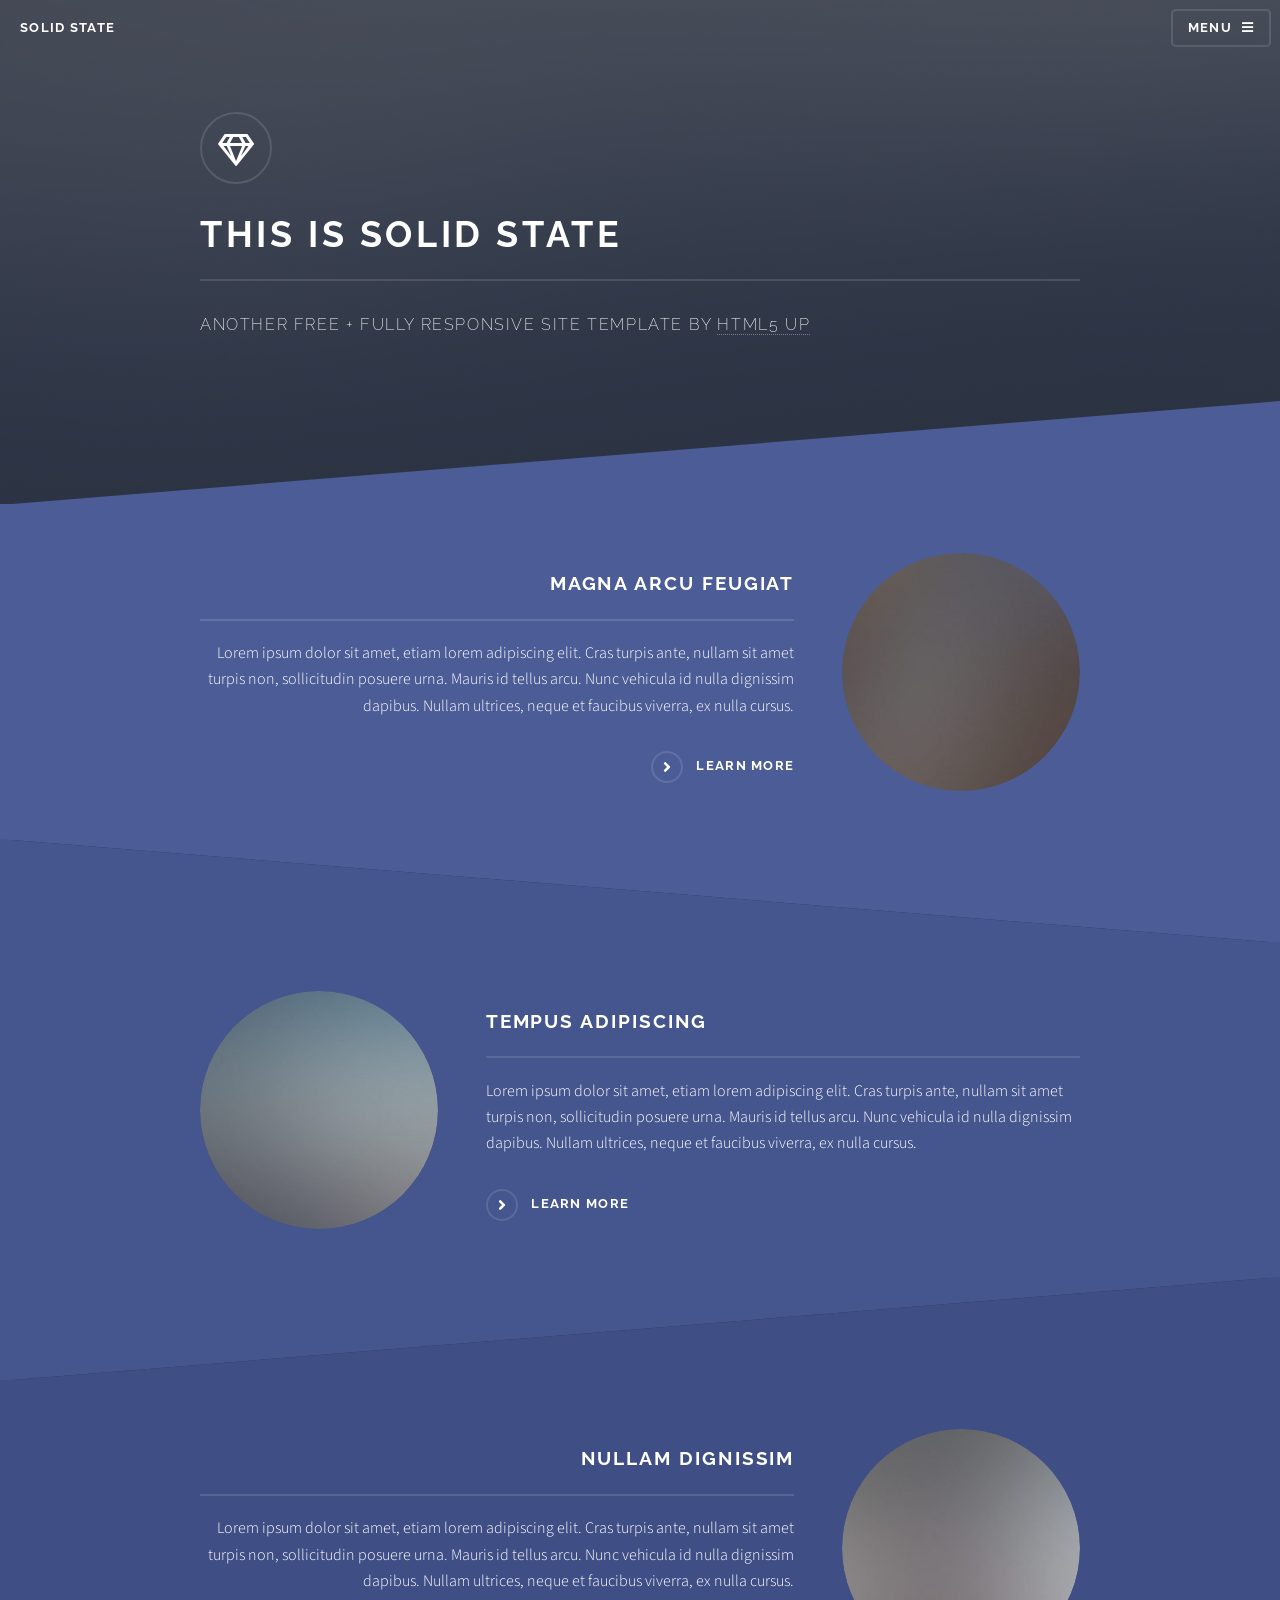
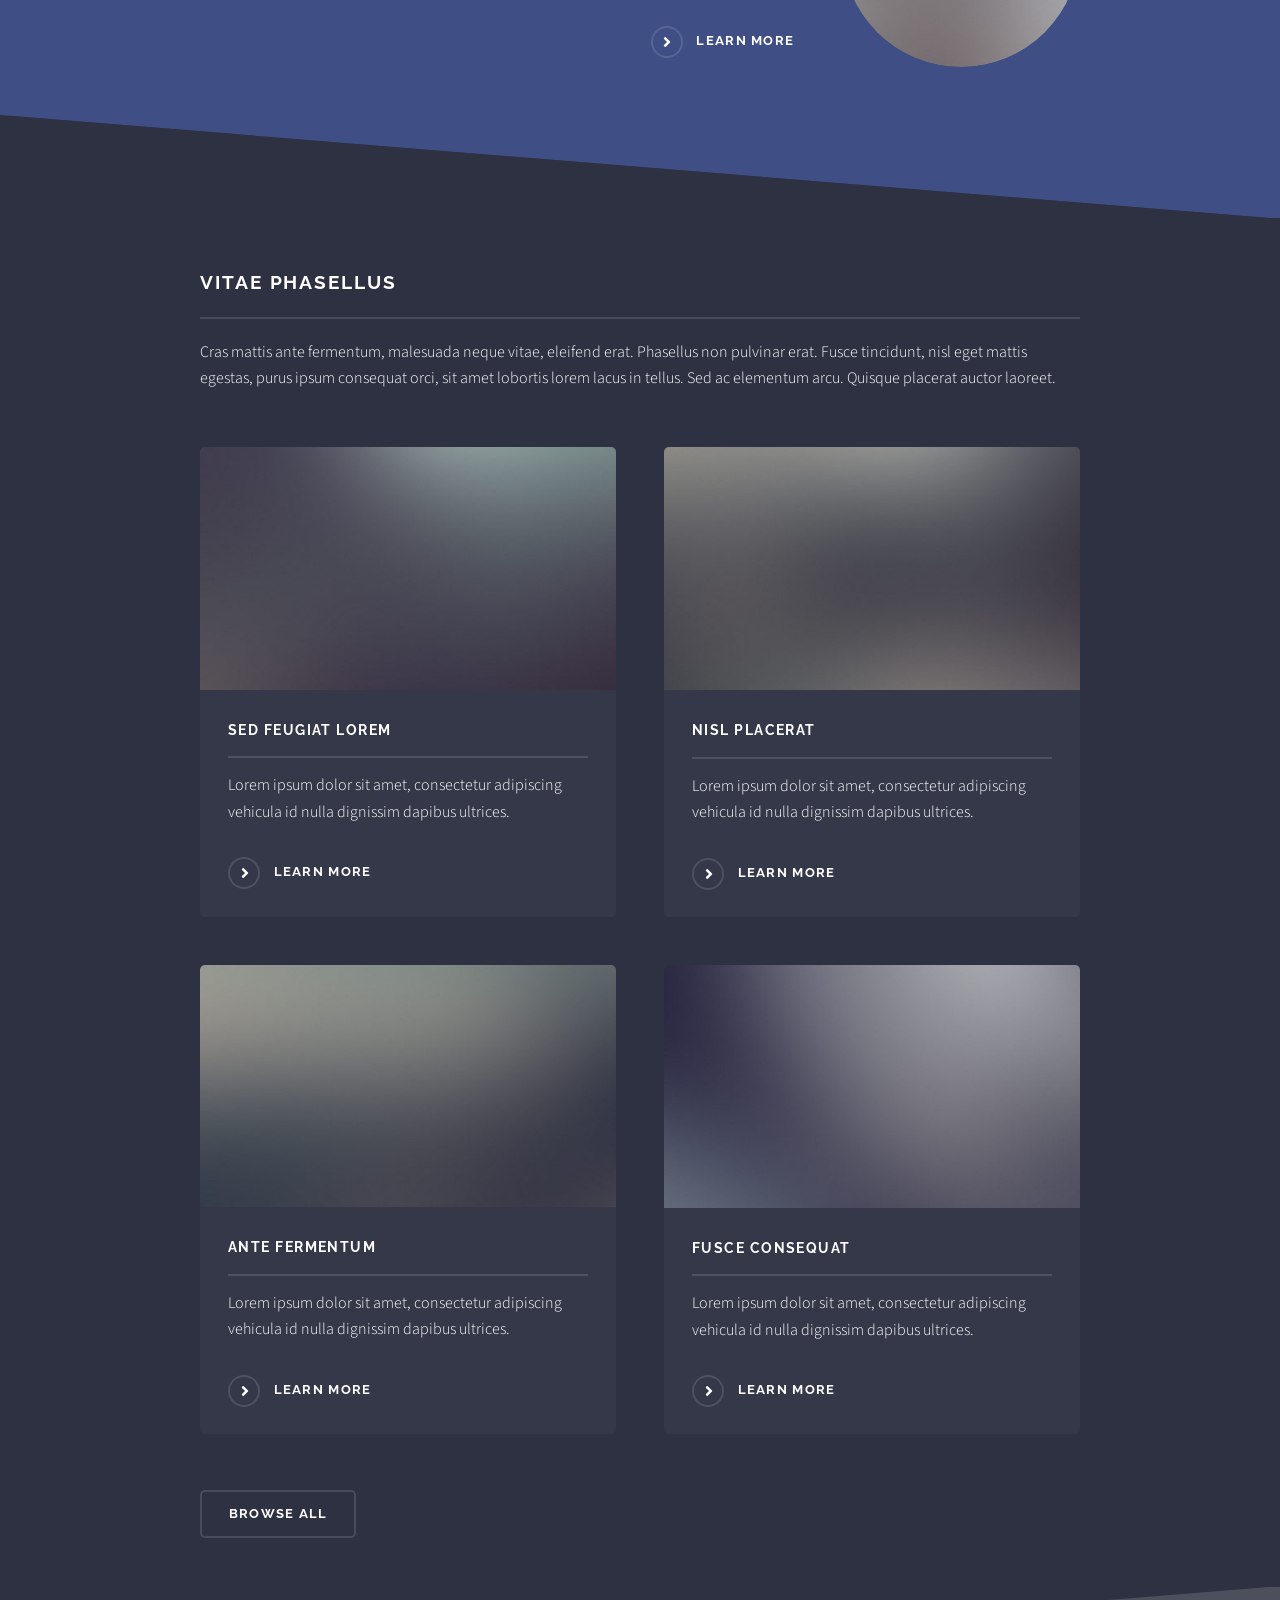
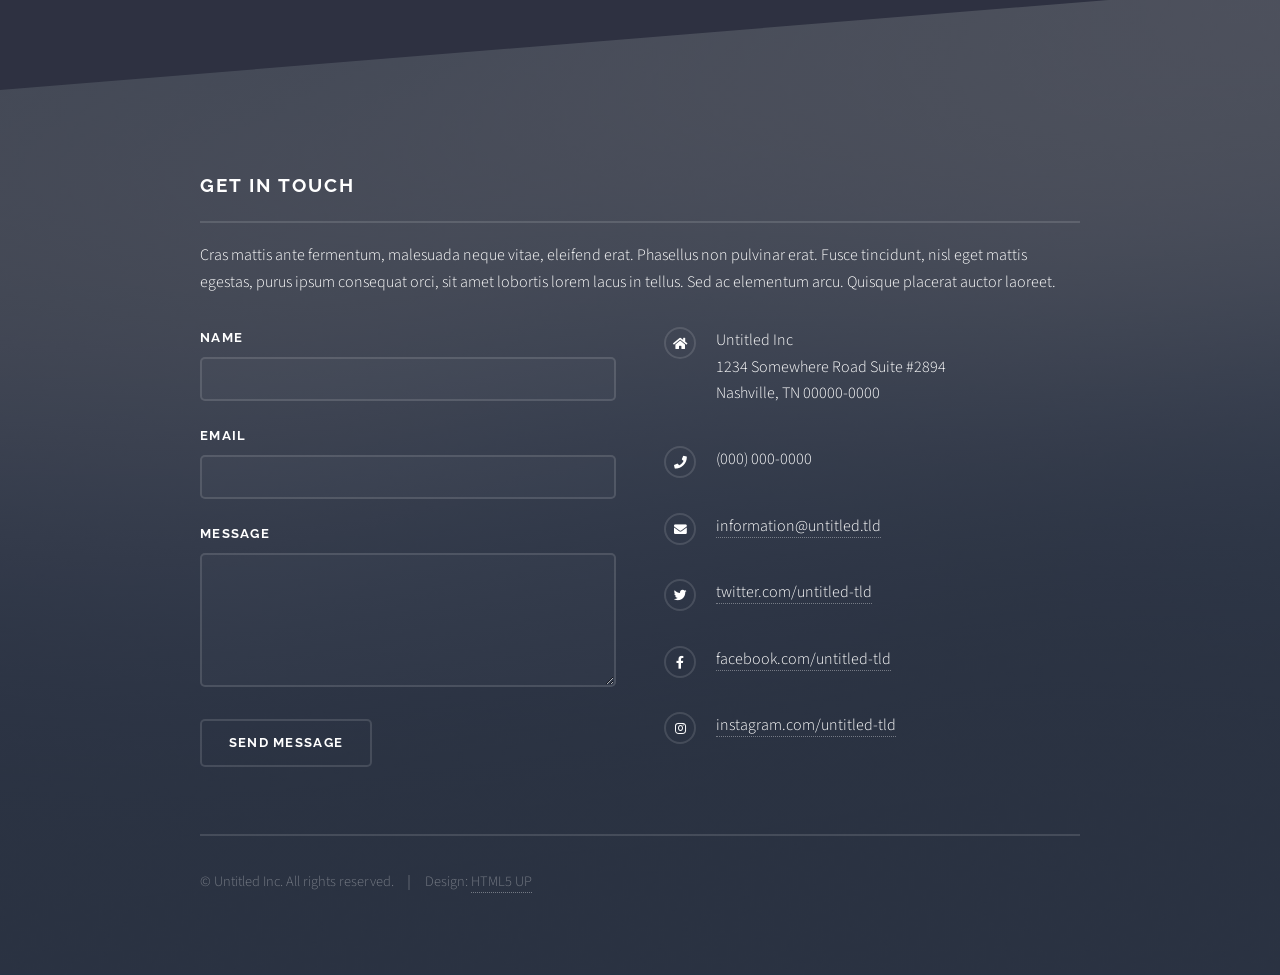
==== commit 8b03176d: "Added about page template" ====
--- a/about.html
+++ b/about.html
@@ -1,354 +1,183 @@
-<!DOCTYPE html>
-<html lang="en">
+<!DOCTYPE HTML>
+<!--
+	Solid State by HTML5 UP
+	html5up.net | @ajlkn
+	Free for personal and commercial use under the CCA 3.0 license (html5up.net/license)
+-->
+<html>
+	<head>
+		<title>Solid State by HTML5 UP</title>
+		<meta charset="utf-8" />
+		<meta name="viewport" content="width=device-width, initial-scale=1, user-scalable=no" />
+		<link rel="stylesheet" href="assets/css/main.css" />
+		<noscript><link rel="stylesheet" href="assets/css/noscript.css" /></noscript>
+	</head>
+	<body class="is-preload">
 
-<head>
-    <meta charset="utf-8">
-    <title>BUCD</title>
-    <meta content="width=device-width, initial-scale=1.0" name="viewport">
-    <meta content="" name="keywords">
-    <meta content="" name="description">
+		<!-- Page Wrapper -->
+			<div id="page-wrapper">
 
-    <!-- Favicon -->
-    <link href="img/favicon.ico" rel="icon">
+				<!-- Header -->
+					<header id="header" class="alt">
+						<h1><a href="index.html">Solid State</a></h1>
+						<nav>
+							<a href="#menu">Menu</a>
+						</nav>
+					</header>
 
-    <!-- Google Web Fonts -->
-    <link rel="preconnect" href="https://fonts.googleapis.com">
-    <link rel="preconnect" href="https://fonts.gstatic.com" crossorigin>
-    <link href="https://fonts.googleapis.com/css2?family=Open+Sans&family=Space+Grotesk&display=swap" rel="stylesheet">
+				<!-- Menu -->
+					<nav id="menu">
+						<div class="inner">
+							<h2>Menu</h2>
+							<ul class="links">
+								<li><a href="index.html">Home</a></li>
+								<li><a href="generic.html">Generic</a></li>
+								<li><a href="elements.html">Elements</a></li>
+								<li><a href="#">Log In</a></li>
+								<li><a href="#">Sign Up</a></li>
+							</ul>
+							<a href="#" class="close">Close</a>
+						</div>
+					</nav>
 
-    <!-- Icon Font Stylesheet -->
-    <link href="https://cdnjs.cloudflare.com/ajax/libs/font-awesome/5.10.0/css/all.min.css" rel="stylesheet">
-    <link href="https://cdn.jsdelivr.net/npm/bootstrap-icons@1.4.1/font/bootstrap-icons.css" rel="stylesheet">
+				<!-- Banner -->
+					<section id="banner">
+						<div class="inner">
+							<div class="logo"><span class="icon fa-gem"></span></div>
+							<h2>This is Solid State</h2>
+							<p>Another free + fully responsive site template by <a href="http://html5up.net">HTML5 UP</a></p>
+						</div>
+					</section>
 
-    <!-- Libraries Stylesheet -->
-    <link href="lib/animate/animate.min.css" rel="stylesheet">
-    <link href="lib/owlcarousel/assets/owl.carousel.min.css" rel="stylesheet">
+				<!-- Wrapper -->
+					<section id="wrapper">
 
-    <!-- Customized Bootstrap Stylesheet -->
-    <link href="css/bootstrap.min.css" rel="stylesheet">
+						<!-- One -->
+							<section id="one" class="wrapper spotlight style1">
+								<div class="inner">
+									<a href="#" class="image"><img src="images/pic01.jpg" alt="" /></a>
+									<div class="content">
+										<h2 class="major">Magna arcu feugiat</h2>
+										<p>Lorem ipsum dolor sit amet, etiam lorem adipiscing elit. Cras turpis ante, nullam sit amet turpis non, sollicitudin posuere urna. Mauris id tellus arcu. Nunc vehicula id nulla dignissim dapibus. Nullam ultrices, neque et faucibus viverra, ex nulla cursus.</p>
+										<a href="#" class="special">Learn more</a>
+									</div>
+								</div>
+							</section>
 
-    <!-- Template Stylesheet -->
-    <link href="css/style.css" rel="stylesheet">
-</head>
+						<!-- Two -->
+							<section id="two" class="wrapper alt spotlight style2">
+								<div class="inner">
+									<a href="#" class="image"><img src="images/pic02.jpg" alt="" /></a>
+									<div class="content">
+										<h2 class="major">Tempus adipiscing</h2>
+										<p>Lorem ipsum dolor sit amet, etiam lorem adipiscing elit. Cras turpis ante, nullam sit amet turpis non, sollicitudin posuere urna. Mauris id tellus arcu. Nunc vehicula id nulla dignissim dapibus. Nullam ultrices, neque et faucibus viverra, ex nulla cursus.</p>
+										<a href="#" class="special">Learn more</a>
+									</div>
+								</div>
+							</section>
 
-<body>
-    <!-- Spinner Start -->
-    <div id="spinner"
-        class="show bg-white position-fixed translate-middle w-100 vh-100 top-50 start-50 d-flex align-items-center justify-content-center">
-        <div class="spinner-grow text-primary" style="width: 3rem; height: 3rem;" role="status">
-            <span class="sr-only">Loading...</span>
-        </div>
-    </div>
-    <!-- Spinner End -->
+						<!-- Three -->
+							<section id="three" class="wrapper spotlight style3">
+								<div class="inner">
+									<a href="#" class="image"><img src="images/pic03.jpg" alt="" /></a>
+									<div class="content">
+										<h2 class="major">Nullam dignissim</h2>
+										<p>Lorem ipsum dolor sit amet, etiam lorem adipiscing elit. Cras turpis ante, nullam sit amet turpis non, sollicitudin posuere urna. Mauris id tellus arcu. Nunc vehicula id nulla dignissim dapibus. Nullam ultrices, neque et faucibus viverra, ex nulla cursus.</p>
+										<a href="#" class="special">Learn more</a>
+									</div>
+								</div>
+							</section>
 
+						<!-- Four -->
+							<section id="four" class="wrapper alt style1">
+								<div class="inner">
+									<h2 class="major">Vitae phasellus</h2>
+									<p>Cras mattis ante fermentum, malesuada neque vitae, eleifend erat. Phasellus non pulvinar erat. Fusce tincidunt, nisl eget mattis egestas, purus ipsum consequat orci, sit amet lobortis lorem lacus in tellus. Sed ac elementum arcu. Quisque placerat auctor laoreet.</p>
+									<section class="features">
+										<article>
+											<a href="#" class="image"><img src="images/pic04.jpg" alt="" /></a>
+											<h3 class="major">Sed feugiat lorem</h3>
+											<p>Lorem ipsum dolor sit amet, consectetur adipiscing vehicula id nulla dignissim dapibus ultrices.</p>
+											<a href="#" class="special">Learn more</a>
+										</article>
+										<article>
+											<a href="#" class="image"><img src="images/pic05.jpg" alt="" /></a>
+											<h3 class="major">Nisl placerat</h3>
+											<p>Lorem ipsum dolor sit amet, consectetur adipiscing vehicula id nulla dignissim dapibus ultrices.</p>
+											<a href="#" class="special">Learn more</a>
+										</article>
+										<article>
+											<a href="#" class="image"><img src="images/pic06.jpg" alt="" /></a>
+											<h3 class="major">Ante fermentum</h3>
+											<p>Lorem ipsum dolor sit amet, consectetur adipiscing vehicula id nulla dignissim dapibus ultrices.</p>
+											<a href="#" class="special">Learn more</a>
+										</article>
+										<article>
+											<a href="#" class="image"><img src="images/pic07.jpg" alt="" /></a>
+											<h3 class="major">Fusce consequat</h3>
+											<p>Lorem ipsum dolor sit amet, consectetur adipiscing vehicula id nulla dignissim dapibus ultrices.</p>
+											<a href="#" class="special">Learn more</a>
+										</article>
+									</section>
+									<ul class="actions">
+										<li><a href="#" class="button">Browse All</a></li>
+									</ul>
+								</div>
+							</section>
 
-    <!-- Navbar Start -->
-     <div class="container-fluid sticky-top">
-        <div class="container">
-            <nav class="navbar navbar-expand-lg navbar-light border-bottom border-2 border-white">
-                <a href="index.html" class="navbar-brand">
-                    <h1>Badminton Club @ UC Davis</h1>
-                </a>
-                <button type="button" class="navbar-toggler ms-auto me-0" data-bs-toggle="collapse"
-                    data-bs-target="#navbarCollapse">
-                    <span class="navbar-toggler-icon"></span>
-                </button>
-                <div class="collapse navbar-collapse" id="navbarCollapse">
-                    <div class="navbar-nav ms-auto">
-                        <a href="index.html" class="nav-item nav-link active">Home</a>
-                        <a href="about.html" class="nav-item nav-link">About</a>
-                        <!-- <a href="service.html" class="nav-item nav-link">Services</a> -->
-                        <a href="join.html" class="nav-item nav-link">Join</a>
-                        <!-- <div class="nav-item dropdown">
-                            <a href="#!" class="nav-link dropdown-toggle" data-bs-toggle="dropdown">More</a>
-                            <div class="dropdown-menu bg-light mt-2">
-                                <a href="feature.html" class="dropdown-item">Events</a>
-                                <a href="team.html" class="dropdown-item">Our Team</a>
-                                 <a href="testimonial.html" class="dropdown-item">Testimonial</a>
-                                <a href="404.html" class="dropdown-item">404 Page</a> 
-                            </div>
-                        </div> -->
-                        <!-- <a href="contact.html" class="nav-item nav-link">FAQ</a> -->
-                    </div>
-                </div>
-            </nav>
-        </div>
-    </div>
-    <!-- Navbar End -->
+					</section>
 
+				<!-- Footer -->
+					<section id="footer">
+						<div class="inner">
+							<h2 class="major">Get in touch</h2>
+							<p>Cras mattis ante fermentum, malesuada neque vitae, eleifend erat. Phasellus non pulvinar erat. Fusce tincidunt, nisl eget mattis egestas, purus ipsum consequat orci, sit amet lobortis lorem lacus in tellus. Sed ac elementum arcu. Quisque placerat auctor laoreet.</p>
+							<form method="post" action="#">
+								<div class="fields">
+									<div class="field">
+										<label for="name">Name</label>
+										<input type="text" name="name" id="name" />
+									</div>
+									<div class="field">
+										<label for="email">Email</label>
+										<input type="email" name="email" id="email" />
+									</div>
+									<div class="field">
+										<label for="message">Message</label>
+										<textarea name="message" id="message" rows="4"></textarea>
+									</div>
+								</div>
+								<ul class="actions">
+									<li><input type="submit" value="Send Message" /></li>
+								</ul>
+							</form>
+							<ul class="contact">
+								<li class="icon solid fa-home">
+									Untitled Inc<br />
+									1234 Somewhere Road Suite #2894<br />
+									Nashville, TN 00000-0000
+								</li>
+								<li class="icon solid fa-phone">(000) 000-0000</li>
+								<li class="icon solid fa-envelope"><a href="#">information@untitled.tld</a></li>
+								<li class="icon brands fa-twitter"><a href="#">twitter.com/untitled-tld</a></li>
+								<li class="icon brands fa-facebook-f"><a href="#">facebook.com/untitled-tld</a></li>
+								<li class="icon brands fa-instagram"><a href="#">instagram.com/untitled-tld</a></li>
+							</ul>
+							<ul class="copyright">
+								<li>&copy; Untitled Inc. All rights reserved.</li><li>Design: <a href="http://html5up.net">HTML5 UP</a></li>
+							</ul>
+						</div>
+					</section>
 
-    <!-- Hero Start -->
-    <div class="container-fluid pb-5 bg-primary hero-about" style="padding-bottom: 220px !important">
-        <div class="container py-5">
-            <div class="row g-3 align-items-center">
-                <div class="col-lg-6 text-center text-lg-start">
-                    <h1 class="display-1 mb-0 animated slideInLeft text-white">About</h1>
-                </div>
-                <div class="col-lg-6 animated slideInRight">
-                    <nav aria-label="breadcrumb">
-                        <ol class="breadcrumb justify-content-center justify-content-lg-end mb-0">
-                            <li class="breadcrumb-item"><a class="text-primary" href="#!">Home</a></li>
-                            <li class="breadcrumb-item"><a class="text-primary" href="#!">Pages</a></li>
-                            <li class="breadcrumb-item text-secondary active" aria-current="page">About</li>
-                        </ol>
-                    </nav>
-                </div>
-            </div>
-        </div>
-    </div>
-    
-    <!-- Hero End -->
+			</div>
 
+		<!-- Scripts -->
+			<script src="assets/js/jquery.min.js"></script>
+			<script src="assets/js/jquery.scrollex.min.js"></script>
+			<script src="assets/js/browser.min.js"></script>
+			<script src="assets/js/breakpoints.min.js"></script>
+			<script src="assets/js/util.js"></script>
+			<script src="assets/js/main.js"></script>
 
-    <!-- About Start -->
-    <!-- About Start -->
-
-    <div class="about-main about-container-style">
-
-    <!-- Showcase -->
-    <div class="about-container about-class-style animated slideInLeft" id="showcase">
-        <h1 class="about-large-font"><b>Badminton Club at UC Davis</b></h1>
-        <h1 class="about-showcase-font about-font-color"><b>Showcase.</b></h1>
-        <hr />
-        <div class="test-div">
-            <div class="each-slide-effect"><img src="img/ray.jpeg" class="about-photo-frame1" alt=""></div>
-        </div>
-        <div class="about-showcase-grid">
-            <div class="showcase-div1"><img src="img/ray.jpeg" class="about-photo-frame1" alt=""></div>
-        </div>
-
-    </div>
-    <!-- Who We Are -->
-    <div class="about-container area1-style animated slideInRight" id="who-we-are">
-        <h1 class="about-xxxlarge-font about-font-color"><b>Who We Are</b></h1>
-        <hr />
-        <p class="about-bold-paragraph">
-        Our Mission: “Provide access to badminton facilities for students to come together, fostering good sportsmanship and leadership skills at all levels”
-        </p>
-        <p class="about-paragraph">Our Goals:</p>
-    </div>
-
-    <!-- Goals -->
-    <div class="about-row-padding animated slideInRight">
-        <div class="about-column-settings">
-        <div class="about-section-background">
-            <div style="width:100%; aspect-ratio: 4/3; overflow: hidden; display: flex; align-items: center; justify-content: center;">
-            <img src="img/kickback-1.jpg" class="about-photo-frame2 responsive-img" alt="" style="width:100%; height:100%; object-fit:cover;">
-            </div>
-            <div class="about-container">
-            <h3>Team Bonding</h3>
-            <p class="about-opacity">Comaraderie</p>
-            <p class="about-paragraph">As a team, we want to create an environment for members to find lifelong friends. From quarterly bonding events, meetups, and many boba trips, we prioritize our members to learn and grow with each other as one team.</p>
-            </div>
-        </div>
-        </div>
-        <div class="about-column-settings">
-        <div class="about-section-background">
-            <div style="width:100%; aspect-ratio: 4/3; overflow: hidden; display: flex; align-items: center; justify-content: center;">
-            <img src="img/bucd-davis-open-friends.jpg" class="about-photo-frame2 responsive-img" alt="" style="width:100%; height:100%; object-fit:cover;">
-            </div>
-            <div class="about-container">
-            <h3>Community</h3>
-            <p class="about-opacity">Leadership & Etiquette</p>
-            <p class="about-paragraph">As part of the badminton community, we want to maintain a healthy relationship with other school clubs. We consistently host meets against schools like SJSU, UCSC, Stanford, and UC Berkeley, and encourage members to attend tournaments.</p>
-            </div>
-        </div>
-        </div>
-        <div class="about-column-settings">
-        <div class="about-section-background">
-            <div style="width:100%; aspect-ratio: 4/3; overflow: hidden; display: flex; align-items: center; justify-content: center;">
-            <img src="img/bucd-pbc-winner.jpg" class="about-photo-frame2 responsive-img" alt="" style="width:100%; height:100%; object-fit:cover;">
-            </div>
-            <div class="about-container">
-            <h3>Victory</h3>
-            <p class="about-opacity">Training & Competition</p>
-            <p>Our vision for the club is to win the National Collegiate Championships. Our weekly practices pair members by level so everyone improves while supporting each other.</p>
-            </div>
-        </div>
-        </div>
-    </div>
-
-    <!-- Events -->
-    <div class="about-container area1-style animated slideInLeft" id="events">
-        <h1 class="about-xxxlarge-font about-font-color"><b>Events</b></h1>
-        <hr />
-        <p class="about-bold-paragraph">fun fun fun fun fun!</p>
-        <p class="about-paragraph">
-        Each year, our team holds several events for all members to take part in. Below is a list of our annual events:
-        </p>
-    </div>
-
-    <div class="about-row-padding animated slideInLeft">
-        <div class="about-column-settings">
-        <div class="about-section-background">
-             <div style="width:100%; aspect-ratio: 4/3; overflow: hidden; display: flex; align-items: center; justify-content: center;">
-            <img src="img/bucd-practice.jpeg" class="about-photo-frame2 responsive-img" alt="" style="width:100%; height:100%; object-fit:cover;">
-            </div>
-            <div class="about-container">
-            <h3>Weekly Practices</h3>
-            <p class="about-opacity">Mon, Wed, Fri @ Hickey Gym</p>
-            <p class="about-paragraph">Open gym practices 3x per week, with courts for different skill levels. Birds are provided and officers supervise play.</p>
-            </div>
-        </div>
-        </div>
-        <div class="about-column-settings">
-        <div class="about-section-background">
-             <div style="width:100%; aspect-ratio: 4/3; overflow: hidden; display: flex; align-items: center; justify-content: center;">
-            <img src="img/bucd-collegiate-ding.jpeg" class="about-photo-frame2 responsive-img" alt="" style="width:100%; height:100%; object-fit:cover;">
-            </div>
-            <div class="about-container">
-            <h3>School Meets</h3>
-            <p class="about-opacity">Home & Away Games</p>
-            <p class="about-paragraph">We host multiple meets each quarter, where rosters from different schools face off in competitive matches for points.</p>
-            </div>
-        </div>
-        </div>
-        <div class="about-column-settings">
-        <div class="about-section-background">
-            <div style="width:100%; aspect-ratio: 4/3; overflow: hidden; display: flex; align-items: center; justify-content: center;">
-            <img src="img/bucd-boba-bonding.jpg" class="about-photo-frame2 responsive-img" alt="" style="width:100%; height:100%; object-fit:cover;">
-            </div>
-            <div class="about-container">
-            <h3>Bonding Events</h3>
-            <p class="about-opacity">Team Building & Memories</p>
-            <p>From Six Flags to karaoke nights, our events foster friendships beyond badminton.</p>
-            </div>
-        </div>
-        </div>
-        <div class="about-column-settings">
-        <div class="about-section-background">
-            <div style="width:100%; aspect-ratio: 4/3; overflow: hidden; display: flex; align-items: center; justify-content: center;">
-            <img src="img/bucd-boston-heart.jpeg" class="about-photo-frame2 responsive-img" alt="" style="width:100%; height:100%; object-fit:cover;">
-            </div>
-            <div class="about-container">
-            <h3>Irvine Trip</h3>
-            <p class="about-opacity">Annual Tradition</p>
-            <p>A road trip to Irvine for the collegiate tournament, with coordinated travel, AirBnBs, food, and team bonding.</p>
-            </div>
-        </div>
-        </div>
-        <div class="about-column-settings">
-        <div class="about-section-background">
-            <div style="width:100%; aspect-ratio: 4/3; overflow: hidden; display: flex; align-items: center; justify-content: center;">
-            <img src="img/bucd-boston-team.jpg" class="about-photo-frame2 responsive-img" alt="" style="width:100%; height:100%; object-fit:cover;">
-            </div>
-            <div class="about-container">
-            <h3>Collegiate Championships</h3>
-            <p class="about-opacity">Boston Nationals</p>
-            <p>We represent Northern California at the USA Badminton Collegiate Nationals, fighting to defend our regional titles.</p>
-            </div>
-        </div>
-        </div>
-        <div class="about-column-settings">
-        <div class="about-section-background">
-            <div style="width:100%; aspect-ratio: 4/3; overflow: hidden; display: flex; align-items: center; justify-content: center;">
-            <img src="img/bucd-banquet-team-w.JPG" class="about-photo-frame2 responsive-img" alt="" style="width:100%; height:100%; object-fit:cover;">
-            </div>
-            <div class="about-container">
-            <h3>Year-End Banquet</h3>
-            <p class="about-opacity">Celebration</p>
-            <p>Each year ends with a banquet to celebrate achievements, with catered food and formal attire.</p>
-            </div>
-        </div>
-        </div>
-    </div>
-
-    <!-- Davis Open -->
-    <div class="about-container area1-style" id="davis_open">
-        <h1 class="about-xxxlarge-font about-font-color"><b>Davis Open</b></h1>
-        <hr />
-        <p class="about-bold-paragraph">
-            The Largest Northern California Badminton Tournament, with over 400 entries and 20 events.
-        </p>
-    </div>
-
-    <div class="davis-open-grid">
-        <div class="DO-div1"><img src="img/davis_open_bianca_justin.jpg" class="about-photo-frame1" alt=""></div>
-        <div class="DO-div2"><img src="img/davis_open_steffi_josh.jpg" class="about-photo-frame1" alt=""></div>
-        <div class="DO-div3"><img src="img/Davis_Open_Photo1.jpg" class="about-photo-frame1" alt=""></div>
-        <div class="DO-div4"><img src="img/davis_open_tiff.jpg" class="about-photo-frame1" alt=""></div>
-    </div>
-
-    <p class="DO-info"></p>
-
-    <div class="about-row-padding">
-        <div class="about-column-settings">
-        <div class="about-section-background">
-            <img src="img/u_center.jpeg" class="about-photo-frame2" alt="">
-            <div class="about-container">
-            <h3>Credit Union Center</h3>
-            <p class="about-opacity">Stadium Environment</p>
-            <p class="about-paragraph">Hosted in the professional Credit Union Center, with 13 courts, lighting, and sound system—perfect for badminton.</p>
-            </div>
-        </div>
-        </div>
-        <div class="about-column-settings">
-        <div class="about-section-background">
-            <img src="img/davis_open_team.jpg" class="about-photo-frame2" alt="">
-            <div class="about-container">
-            <h3>Student Ran</h3>
-            <p class="about-opacity">Club Coordinated</p>
-            <p>Organized entirely by UC Davis students, showcasing leadership and event planning skills.</p>
-            </div>
-        </div>
-        </div>
-        <div class="about-column-settings">
-        <div class="about-section-background">
-            <img src="img/Davis_Open_Charlie.JPG" class="about-photo-frame2" alt="">
-            <div class="about-container">
-            <h3>Awards</h3>
-            <p class="about-opacity">Trophies & Prizes</p>
-            <p>Davis-themed trophies, cash prizes, and shirts reward players at the Davis Open.</p>
-            </div>
-        </div>
-        </div>
-    </div>
-    </div>
-    <!-- About End -->
-
-
-
-    <!-- Footer Start -->
-    <div class="outro">
-    <div class="outro-section">
-        <h1 class="outro-title">Follow Us For Updates</h1>
-        <ul class="outro-links">
-        <li>
-            <a href="https://www.facebook.com/groups/ucdavisbadminton" class="rounded-button" target="_blank" rel="noopener">
-            <img src="img/facebook.png" alt="Facebook" class="social-icon">
-            </a>
-        </li>
-        <li>
-            <a href="https://www.instagram.com/badminton_ucd/" class="rounded-button" target="_blank" rel="noopener">
-            <img src="img/instagram.png" alt="Instagram" class="social-icon">
-            </a>
-        </li>
-        <li>
-            <a href="https://discord.gg/bssTuRwBZx" class="rounded-button" target="_blank" rel="noopener">
-            <img src="img/discord.png" alt="Discord" class="social-icon">
-            </a>
-        </li>
-        </ul>
-        <p class="outro-email">Question? Email us at <a href="mailto:davisbadminton@gmail.com">davisbadminton@gmail.com</a></p>
-        <p class="outro-dev"><a href="https://www.linkedin.com/in/ridhuang/" target="_blank" rel="noopener">Developed by Richard Huang, Publicity Coordinator</a></p>
-        <p class="outro-love">With 💜 from the officers of the Badminton Club at UC Davis</p>
-    </div>
-    </div>
-    <!-- Footer End -->
-    <!-- Back to Top -->
-    <a href="#!" class="btn btn-lg btn-primary btn-lg-square back-to-top"><i class="bi bi-arrow-up"></i></a>
-
-
-    <!-- JavaScript Libraries -->
-    <script src="https://ajax.googleapis.com/ajax/libs/jquery/3.6.1/jquery.min.js"></script>
-    <script src="https://cdn.jsdelivr.net/npm/bootstrap@5.0.0/dist/js/bootstrap.bundle.min.js"></script>
-    <script src="lib/wow/wow.min.js"></script>
-    <script src="lib/easing/easing.min.js"></script>
-    <script src="lib/waypoints/waypoints.min.js"></script>
-    <script src="lib/owlcarousel/owl.carousel.min.js"></script>
-
-    <!-- Template Javascript -->
-    <script src="js/main.js"></script>
-</body>
-
+	</body>
 </html>
--- a/assets/css/main.css
+++ b/assets/css/main.css
@@ -0,0 +1,4156 @@
+@import url(fontawesome-all.min.css);
+@import url("https://fonts.googleapis.com/css?family=Raleway:200,700|Source+Sans+Pro:300,600,300italic,600italic");
+
+/*
+	Solid State by HTML5 UP
+	html5up.net | @ajlkn
+	Free for personal and commercial use under the CCA 3.0 license (html5up.net/license)
+*/
+
+html, body, div, span, applet, object,
+iframe, h1, h2, h3, h4, h5, h6, p, blockquote,
+pre, a, abbr, acronym, address, big, cite,
+code, del, dfn, em, img, ins, kbd, q, s, samp,
+small, strike, strong, sub, sup, tt, var, b,
+u, i, center, dl, dt, dd, ol, ul, li, fieldset,
+form, label, legend, table, caption, tbody,
+tfoot, thead, tr, th, td, article, aside,
+canvas, details, embed, figure, figcaption,
+footer, header, hgroup, menu, nav, output, ruby,
+section, summary, time, mark, audio, video {
+	margin: 0;
+	padding: 0;
+	border: 0;
+	font-size: 100%;
+	font: inherit;
+	vertical-align: baseline;}
+
+article, aside, details, figcaption, figure,
+footer, header, hgroup, menu, nav, section {
+	display: block;}
+
+body {
+	line-height: 1;
+}
+
+ol, ul {
+	list-style: none;
+}
+
+blockquote, q {
+	quotes: none;
+}
+
+	blockquote:before, blockquote:after, q:before, q:after {
+		content: '';
+		content: none;
+	}
+
+table {
+	border-collapse: collapse;
+	border-spacing: 0;
+}
+
+body {
+	-webkit-text-size-adjust: none;
+}
+
+mark {
+	background-color: transparent;
+	color: inherit;
+}
+
+input::-moz-focus-inner {
+	border: 0;
+	padding: 0;
+}
+
+input, select, textarea {
+	-moz-appearance: none;
+	-webkit-appearance: none;
+	-ms-appearance: none;
+	appearance: none;
+}
+
+/* Basic */
+
+	@-ms-viewport {
+		width: device-width;
+	}
+
+	body {
+		-ms-overflow-style: scrollbar;
+	}
+
+	@media screen and (max-width: 480px) {
+
+		html, body {
+			min-width: 320px;
+		}
+
+	}
+
+	html {
+		box-sizing: border-box;
+	}
+
+	*, *:before, *:after {
+		box-sizing: inherit;
+	}
+
+	body {
+		background-color: #2e3141;
+		background-image: linear-gradient(to top, rgba(46, 49, 65, 0.8), rgba(46, 49, 65, 0.8)), url("../../images/bg.jpg");
+		background-size: auto,+ cover;
+		background-attachment: fixed,+ fixed;
+		background-position: center,+ center;
+	}
+
+		body.is-preload *, body.is-preload *:before, body.is-preload *:after {
+			-moz-animation: none !important;
+			-webkit-animation: none !important;
+			-ms-animation: none !important;
+			animation: none !important;
+			-moz-transition: none !important;
+			-webkit-transition: none !important;
+			-ms-transition: none !important;
+			transition: none !important;
+		}
+
+/* Type */
+
+	body, input, select, textarea {
+		color: #ffffff;
+		font-family: "Source Sans Pro", Helvetica, sans-serif;
+		font-size: 16.5pt;
+		font-weight: 300;
+		line-height: 1.65;
+	}
+
+		@media screen and (max-width: 1680px) {
+
+			body, input, select, textarea {
+				font-size: 13pt;
+			}
+
+		}
+
+		@media screen and (max-width: 1280px) {
+
+			body, input, select, textarea {
+				font-size: 12pt;
+			}
+
+		}
+
+		@media screen and (max-width: 980px) {
+
+			body, input, select, textarea {
+				font-size: 12pt;
+			}
+
+		}
+
+		@media screen and (max-width: 736px) {
+
+			body, input, select, textarea {
+				font-size: 12pt;
+			}
+
+		}
+
+		@media screen and (max-width: 480px) {
+
+			body, input, select, textarea {
+				font-size: 12pt;
+			}
+
+		}
+
+	a {
+		-moz-transition: color 0.2s ease-in-out, border-bottom-color 0.2s ease-in-out;
+		-webkit-transition: color 0.2s ease-in-out, border-bottom-color 0.2s ease-in-out;
+		-ms-transition: color 0.2s ease-in-out, border-bottom-color 0.2s ease-in-out;
+		transition: color 0.2s ease-in-out, border-bottom-color 0.2s ease-in-out;
+		border-bottom: dotted 1px rgba(255, 255, 255, 0.35);
+		color: #ffffff;
+		text-decoration: none;
+	}
+
+		a:hover {
+			border-bottom-color: transparent;
+			color: #ffffff !important;
+		}
+
+		a.special:not(.button) {
+			text-decoration: none;
+			border-bottom: 0;
+			display: block;
+			font-family: Raleway, Helvetica, sans-serif;
+			font-size: 0.8em;
+			font-weight: 700;
+			letter-spacing: 0.1em;
+			margin: 0 0 2em 0;
+			text-transform: uppercase;
+		}
+
+			a.special:not(.button):before {
+				-moz-osx-font-smoothing: grayscale;
+				-webkit-font-smoothing: antialiased;
+				display: inline-block;
+				font-style: normal;
+				font-variant: normal;
+				text-rendering: auto;
+				line-height: 1;
+				text-transform: none !important;
+				font-family: 'Font Awesome 5 Free';
+				font-weight: 900;
+			}
+
+			a.special:not(.button):before {
+				-moz-transition: background-color 0.2s ease-in-out;
+				-webkit-transition: background-color 0.2s ease-in-out;
+				-ms-transition: background-color 0.2s ease-in-out;
+				transition: background-color 0.2s ease-in-out;
+				border-radius: 100%;
+				border: solid 2px rgba(255, 255, 255, 0.125);
+				content: '\f105';
+				display: inline-block;
+				font-size: 1.25em;
+				height: 2em;
+				line-height: 1.75em;
+				margin-right: 0.85em;
+				text-align: center;
+				text-indent: 0.15em;
+				vertical-align: middle;
+				width: 2em;
+			}
+
+			a.special:not(.button):hover:before {
+				background-color: rgba(255, 255, 255, 0.025);
+			}
+
+			a.special:not(.button):active:before {
+				background-color: rgba(255, 255, 255, 0.075);
+			}
+
+	strong, b {
+		color: #ffffff;
+		font-weight: 600;
+	}
+
+	em, i {
+		font-style: italic;
+	}
+
+	p {
+		margin: 0 0 2em 0;
+	}
+
+	h1, h2, h3, h4, h5, h6 {
+		color: #ffffff;
+		font-family: Raleway, Helvetica, sans-serif;
+		font-weight: 700;
+		letter-spacing: 0.1em;
+		margin: 0 0 1em 0;
+		text-transform: uppercase;
+	}
+
+		h1 a, h2 a, h3 a, h4 a, h5 a, h6 a {
+			color: inherit;
+			text-decoration: none;
+			border-bottom: 0;
+		}
+
+		h1 span, h2 span, h3 span, h4 span, h5 span, h6 span {
+			font-weight: 200;
+		}
+
+		h1.major, h2.major, h3.major, h4.major, h5.major, h6.major {
+			padding-bottom: 1em;
+			border-bottom: solid 2px rgba(255, 255, 255, 0.125);
+		}
+
+	h2 {
+		font-size: 1.2em;
+	}
+
+	h3 {
+		font-size: 0.9em;
+	}
+
+	h4 {
+		font-size: 0.7em;
+	}
+
+	h5 {
+		font-size: 0.7em;
+	}
+
+	h6 {
+		font-size: 0.7em;
+	}
+
+	@media screen and (max-width: 736px) {
+
+		h2 {
+			font-size: 1em;
+		}
+
+		h3 {
+			font-size: 0.8em;
+		}
+
+	}
+
+	sub {
+		font-size: 0.8em;
+		position: relative;
+		top: 0.5em;
+	}
+
+	sup {
+		font-size: 0.8em;
+		position: relative;
+		top: -0.5em;
+	}
+
+	blockquote {
+		border-left: solid 4px rgba(255, 255, 255, 0.125);
+		font-style: italic;
+		margin: 0 0 2em 0;
+		padding: 0.5em 0 0.5em 2em;
+	}
+
+	code {
+		background: rgba(255, 255, 255, 0.025);
+		border-radius: 5px;
+		border: solid 2px rgba(255, 255, 255, 0.125);
+		font-family: "Courier New", monospace;
+		font-size: 0.9em;
+		margin: 0 0.25em;
+		padding: 0.25em 0.65em;
+	}
+
+	pre {
+		-webkit-overflow-scrolling: touch;
+		font-family: "Courier New", monospace;
+		font-size: 0.9em;
+		margin: 0 0 2em 0;
+	}
+
+		pre code {
+			display: block;
+			line-height: 1.75em;
+			padding: 1em 1.5em;
+			overflow-x: auto;
+		}
+
+	hr {
+		border: 0;
+		border-bottom: solid 2px rgba(255, 255, 255, 0.125);
+		margin: 2.5em 0;
+	}
+
+		hr.major {
+			margin: 4em 0;
+		}
+
+	.align-left {
+		text-align: left;
+	}
+
+	.align-center {
+		text-align: center;
+	}
+
+	.align-right {
+		text-align: right;
+	}
+
+/* Row */
+
+	.row {
+		display: flex;
+		flex-wrap: wrap;
+		box-sizing: border-box;
+		align-items: stretch;
+	}
+
+		.row > * {
+			box-sizing: border-box;
+		}
+
+		.row.gtr-uniform > * > :last-child {
+			margin-bottom: 0;
+		}
+
+		.row.aln-left {
+			justify-content: flex-start;
+		}
+
+		.row.aln-center {
+			justify-content: center;
+		}
+
+		.row.aln-right {
+			justify-content: flex-end;
+		}
+
+		.row.aln-top {
+			align-items: flex-start;
+		}
+
+		.row.aln-middle {
+			align-items: center;
+		}
+
+		.row.aln-bottom {
+			align-items: flex-end;
+		}
+
+		.row > .imp {
+			order: -1;
+		}
+
+		.row > .col-1 {
+			width: 8.33333%;
+		}
+
+		.row > .off-1 {
+			margin-left: 8.33333%;
+		}
+
+		.row > .col-2 {
+			width: 16.66667%;
+		}
+
+		.row > .off-2 {
+			margin-left: 16.66667%;
+		}
+
+		.row > .col-3 {
+			width: 25%;
+		}
+
+		.row > .off-3 {
+			margin-left: 25%;
+		}
+
+		.row > .col-4 {
+			width: 33.33333%;
+		}
+
+		.row > .off-4 {
+			margin-left: 33.33333%;
+		}
+
+		.row > .col-5 {
+			width: 41.66667%;
+		}
+
+		.row > .off-5 {
+			margin-left: 41.66667%;
+		}
+
+		.row > .col-6 {
+			width: 50%;
+		}
+
+		.row > .off-6 {
+			margin-left: 50%;
+		}
+
+		.row > .col-7 {
+			width: 58.33333%;
+		}
+
+		.row > .off-7 {
+			margin-left: 58.33333%;
+		}
+
+		.row > .col-8 {
+			width: 66.66667%;
+		}
+
+		.row > .off-8 {
+			margin-left: 66.66667%;
+		}
+
+		.row > .col-9 {
+			width: 75%;
+		}
+
+		.row > .off-9 {
+			margin-left: 75%;
+		}
+
+		.row > .col-10 {
+			width: 83.33333%;
+		}
+
+		.row > .off-10 {
+			margin-left: 83.33333%;
+		}
+
+		.row > .col-11 {
+			width: 91.66667%;
+		}
+
+		.row > .off-11 {
+			margin-left: 91.66667%;
+		}
+
+		.row > .col-12 {
+			width: 100%;
+		}
+
+		.row > .off-12 {
+			margin-left: 100%;
+		}
+
+		.row.gtr-0 {
+			margin-top: 0;
+			margin-left: 0em;
+		}
+
+			.row.gtr-0 > * {
+				padding: 0 0 0 0em;
+			}
+
+			.row.gtr-0.gtr-uniform {
+				margin-top: 0em;
+			}
+
+				.row.gtr-0.gtr-uniform > * {
+					padding-top: 0em;
+				}
+
+		.row.gtr-25 {
+			margin-top: 0;
+			margin-left: -0.4375em;
+		}
+
+			.row.gtr-25 > * {
+				padding: 0 0 0 0.4375em;
+			}
+
+			.row.gtr-25.gtr-uniform {
+				margin-top: -0.4375em;
+			}
+
+				.row.gtr-25.gtr-uniform > * {
+					padding-top: 0.4375em;
+				}
+
+		.row.gtr-50 {
+			margin-top: 0;
+			margin-left: -0.875em;
+		}
+
+			.row.gtr-50 > * {
+				padding: 0 0 0 0.875em;
+			}
+
+			.row.gtr-50.gtr-uniform {
+				margin-top: -0.875em;
+			}
+
+				.row.gtr-50.gtr-uniform > * {
+					padding-top: 0.875em;
+				}
+
+		.row {
+			margin-top: 0;
+			margin-left: -1.75em;
+		}
+
+			.row > * {
+				padding: 0 0 0 1.75em;
+			}
+
+			.row.gtr-uniform {
+				margin-top: -1.75em;
+			}
+
+				.row.gtr-uniform > * {
+					padding-top: 1.75em;
+				}
+
+		.row.gtr-150 {
+			margin-top: 0;
+			margin-left: -2.625em;
+		}
+
+			.row.gtr-150 > * {
+				padding: 0 0 0 2.625em;
+			}
+
+			.row.gtr-150.gtr-uniform {
+				margin-top: -2.625em;
+			}
+
+				.row.gtr-150.gtr-uniform > * {
+					padding-top: 2.625em;
+				}
+
+		.row.gtr-200 {
+			margin-top: 0;
+			margin-left: -3.5em;
+		}
+
+			.row.gtr-200 > * {
+				padding: 0 0 0 3.5em;
+			}
+
+			.row.gtr-200.gtr-uniform {
+				margin-top: -3.5em;
+			}
+
+				.row.gtr-200.gtr-uniform > * {
+					padding-top: 3.5em;
+				}
+
+		@media screen and (max-width: 1680px) {
+
+			.row {
+				display: flex;
+				flex-wrap: wrap;
+				box-sizing: border-box;
+				align-items: stretch;
+			}
+
+				.row > * {
+					box-sizing: border-box;
+				}
+
+				.row.gtr-uniform > * > :last-child {
+					margin-bottom: 0;
+				}
+
+				.row.aln-left {
+					justify-content: flex-start;
+				}
+
+				.row.aln-center {
+					justify-content: center;
+				}
+
+				.row.aln-right {
+					justify-content: flex-end;
+				}
+
+				.row.aln-top {
+					align-items: flex-start;
+				}
+
+				.row.aln-middle {
+					align-items: center;
+				}
+
+				.row.aln-bottom {
+					align-items: flex-end;
+				}
+
+				.row > .imp-xlarge {
+					order: -1;
+				}
+
+				.row > .col-1-xlarge {
+					width: 8.33333%;
+				}
+
+				.row > .off-1-xlarge {
+					margin-left: 8.33333%;
+				}
+
+				.row > .col-2-xlarge {
+					width: 16.66667%;
+				}
+
+				.row > .off-2-xlarge {
+					margin-left: 16.66667%;
+				}
+
+				.row > .col-3-xlarge {
+					width: 25%;
+				}
+
+				.row > .off-3-xlarge {
+					margin-left: 25%;
+				}
+
+				.row > .col-4-xlarge {
+					width: 33.33333%;
+				}
+
+				.row > .off-4-xlarge {
+					margin-left: 33.33333%;
+				}
+
+				.row > .col-5-xlarge {
+					width: 41.66667%;
+				}
+
+				.row > .off-5-xlarge {
+					margin-left: 41.66667%;
+				}
+
+				.row > .col-6-xlarge {
+					width: 50%;
+				}
+
+				.row > .off-6-xlarge {
+					margin-left: 50%;
+				}
+
+				.row > .col-7-xlarge {
+					width: 58.33333%;
+				}
+
+				.row > .off-7-xlarge {
+					margin-left: 58.33333%;
+				}
+
+				.row > .col-8-xlarge {
+					width: 66.66667%;
+				}
+
+				.row > .off-8-xlarge {
+					margin-left: 66.66667%;
+				}
+
+				.row > .col-9-xlarge {
+					width: 75%;
+				}
+
+				.row > .off-9-xlarge {
+					margin-left: 75%;
+				}
+
+				.row > .col-10-xlarge {
+					width: 83.33333%;
+				}
+
+				.row > .off-10-xlarge {
+					margin-left: 83.33333%;
+				}
+
+				.row > .col-11-xlarge {
+					width: 91.66667%;
+				}
+
+				.row > .off-11-xlarge {
+					margin-left: 91.66667%;
+				}
+
+				.row > .col-12-xlarge {
+					width: 100%;
+				}
+
+				.row > .off-12-xlarge {
+					margin-left: 100%;
+				}
+
+				.row.gtr-0 {
+					margin-top: 0;
+					margin-left: 0em;
+				}
+
+					.row.gtr-0 > * {
+						padding: 0 0 0 0em;
+					}
+
+					.row.gtr-0.gtr-uniform {
+						margin-top: 0em;
+					}
+
+						.row.gtr-0.gtr-uniform > * {
+							padding-top: 0em;
+						}
+
+				.row.gtr-25 {
+					margin-top: 0;
+					margin-left: -0.4375em;
+				}
+
+					.row.gtr-25 > * {
+						padding: 0 0 0 0.4375em;
+					}
+
+					.row.gtr-25.gtr-uniform {
+						margin-top: -0.4375em;
+					}
+
+						.row.gtr-25.gtr-uniform > * {
+							padding-top: 0.4375em;
+						}
+
+				.row.gtr-50 {
+					margin-top: 0;
+					margin-left: -0.875em;
+				}
+
+					.row.gtr-50 > * {
+						padding: 0 0 0 0.875em;
+					}
+
+					.row.gtr-50.gtr-uniform {
+						margin-top: -0.875em;
+					}
+
+						.row.gtr-50.gtr-uniform > * {
+							padding-top: 0.875em;
+						}
+
+				.row {
+					margin-top: 0;
+					margin-left: -1.75em;
+				}
+
+					.row > * {
+						padding: 0 0 0 1.75em;
+					}
+
+					.row.gtr-uniform {
+						margin-top: -1.75em;
+					}
+
+						.row.gtr-uniform > * {
+							padding-top: 1.75em;
+						}
+
+				.row.gtr-150 {
+					margin-top: 0;
+					margin-left: -2.625em;
+				}
+
+					.row.gtr-150 > * {
+						padding: 0 0 0 2.625em;
+					}
+
+					.row.gtr-150.gtr-uniform {
+						margin-top: -2.625em;
+					}
+
+						.row.gtr-150.gtr-uniform > * {
+							padding-top: 2.625em;
+						}
+
+				.row.gtr-200 {
+					margin-top: 0;
+					margin-left: -3.5em;
+				}
+
+					.row.gtr-200 > * {
+						padding: 0 0 0 3.5em;
+					}
+
+					.row.gtr-200.gtr-uniform {
+						margin-top: -3.5em;
+					}
+
+						.row.gtr-200.gtr-uniform > * {
+							padding-top: 3.5em;
+						}
+
+		}
+
+		@media screen and (max-width: 1280px) {
+
+			.row {
+				display: flex;
+				flex-wrap: wrap;
+				box-sizing: border-box;
+				align-items: stretch;
+			}
+
+				.row > * {
+					box-sizing: border-box;
+				}
+
+				.row.gtr-uniform > * > :last-child {
+					margin-bottom: 0;
+				}
+
+				.row.aln-left {
+					justify-content: flex-start;
+				}
+
+				.row.aln-center {
+					justify-content: center;
+				}
+
+				.row.aln-right {
+					justify-content: flex-end;
+				}
+
+				.row.aln-top {
+					align-items: flex-start;
+				}
+
+				.row.aln-middle {
+					align-items: center;
+				}
+
+				.row.aln-bottom {
+					align-items: flex-end;
+				}
+
+				.row > .imp-large {
+					order: -1;
+				}
+
+				.row > .col-1-large {
+					width: 8.33333%;
+				}
+
+				.row > .off-1-large {
+					margin-left: 8.33333%;
+				}
+
+				.row > .col-2-large {
+					width: 16.66667%;
+				}
+
+				.row > .off-2-large {
+					margin-left: 16.66667%;
+				}
+
+				.row > .col-3-large {
+					width: 25%;
+				}
+
+				.row > .off-3-large {
+					margin-left: 25%;
+				}
+
+				.row > .col-4-large {
+					width: 33.33333%;
+				}
+
+				.row > .off-4-large {
+					margin-left: 33.33333%;
+				}
+
+				.row > .col-5-large {
+					width: 41.66667%;
+				}
+
+				.row > .off-5-large {
+					margin-left: 41.66667%;
+				}
+
+				.row > .col-6-large {
+					width: 50%;
+				}
+
+				.row > .off-6-large {
+					margin-left: 50%;
+				}
+
+				.row > .col-7-large {
+					width: 58.33333%;
+				}
+
+				.row > .off-7-large {
+					margin-left: 58.33333%;
+				}
+
+				.row > .col-8-large {
+					width: 66.66667%;
+				}
+
+				.row > .off-8-large {
+					margin-left: 66.66667%;
+				}
+
+				.row > .col-9-large {
+					width: 75%;
+				}
+
+				.row > .off-9-large {
+					margin-left: 75%;
+				}
+
+				.row > .col-10-large {
+					width: 83.33333%;
+				}
+
+				.row > .off-10-large {
+					margin-left: 83.33333%;
+				}
+
+				.row > .col-11-large {
+					width: 91.66667%;
+				}
+
+				.row > .off-11-large {
+					margin-left: 91.66667%;
+				}
+
+				.row > .col-12-large {
+					width: 100%;
+				}
+
+				.row > .off-12-large {
+					margin-left: 100%;
+				}
+
+				.row.gtr-0 {
+					margin-top: 0;
+					margin-left: 0em;
+				}
+
+					.row.gtr-0 > * {
+						padding: 0 0 0 0em;
+					}
+
+					.row.gtr-0.gtr-uniform {
+						margin-top: 0em;
+					}
+
+						.row.gtr-0.gtr-uniform > * {
+							padding-top: 0em;
+						}
+
+				.row.gtr-25 {
+					margin-top: 0;
+					margin-left: -0.4375em;
+				}
+
+					.row.gtr-25 > * {
+						padding: 0 0 0 0.4375em;
+					}
+
+					.row.gtr-25.gtr-uniform {
+						margin-top: -0.4375em;
+					}
+
+						.row.gtr-25.gtr-uniform > * {
+							padding-top: 0.4375em;
+						}
+
+				.row.gtr-50 {
+					margin-top: 0;
+					margin-left: -0.875em;
+				}
+
+					.row.gtr-50 > * {
+						padding: 0 0 0 0.875em;
+					}
+
+					.row.gtr-50.gtr-uniform {
+						margin-top: -0.875em;
+					}
+
+						.row.gtr-50.gtr-uniform > * {
+							padding-top: 0.875em;
+						}
+
+				.row {
+					margin-top: 0;
+					margin-left: -1.75em;
+				}
+
+					.row > * {
+						padding: 0 0 0 1.75em;
+					}
+
+					.row.gtr-uniform {
+						margin-top: -1.75em;
+					}
+
+						.row.gtr-uniform > * {
+							padding-top: 1.75em;
+						}
+
+				.row.gtr-150 {
+					margin-top: 0;
+					margin-left: -2.625em;
+				}
+
+					.row.gtr-150 > * {
+						padding: 0 0 0 2.625em;
+					}
+
+					.row.gtr-150.gtr-uniform {
+						margin-top: -2.625em;
+					}
+
+						.row.gtr-150.gtr-uniform > * {
+							padding-top: 2.625em;
+						}
+
+				.row.gtr-200 {
+					margin-top: 0;
+					margin-left: -3.5em;
+				}
+
+					.row.gtr-200 > * {
+						padding: 0 0 0 3.5em;
+					}
+
+					.row.gtr-200.gtr-uniform {
+						margin-top: -3.5em;
+					}
+
+						.row.gtr-200.gtr-uniform > * {
+							padding-top: 3.5em;
+						}
+
+		}
+
+		@media screen and (max-width: 980px) {
+
+			.row {
+				display: flex;
+				flex-wrap: wrap;
+				box-sizing: border-box;
+				align-items: stretch;
+			}
+
+				.row > * {
+					box-sizing: border-box;
+				}
+
+				.row.gtr-uniform > * > :last-child {
+					margin-bottom: 0;
+				}
+
+				.row.aln-left {
+					justify-content: flex-start;
+				}
+
+				.row.aln-center {
+					justify-content: center;
+				}
+
+				.row.aln-right {
+					justify-content: flex-end;
+				}
+
+				.row.aln-top {
+					align-items: flex-start;
+				}
+
+				.row.aln-middle {
+					align-items: center;
+				}
+
+				.row.aln-bottom {
+					align-items: flex-end;
+				}
+
+				.row > .imp-medium {
+					order: -1;
+				}
+
+				.row > .col-1-medium {
+					width: 8.33333%;
+				}
+
+				.row > .off-1-medium {
+					margin-left: 8.33333%;
+				}
+
+				.row > .col-2-medium {
+					width: 16.66667%;
+				}
+
+				.row > .off-2-medium {
+					margin-left: 16.66667%;
+				}
+
+				.row > .col-3-medium {
+					width: 25%;
+				}
+
+				.row > .off-3-medium {
+					margin-left: 25%;
+				}
+
+				.row > .col-4-medium {
+					width: 33.33333%;
+				}
+
+				.row > .off-4-medium {
+					margin-left: 33.33333%;
+				}
+
+				.row > .col-5-medium {
+					width: 41.66667%;
+				}
+
+				.row > .off-5-medium {
+					margin-left: 41.66667%;
+				}
+
+				.row > .col-6-medium {
+					width: 50%;
+				}
+
+				.row > .off-6-medium {
+					margin-left: 50%;
+				}
+
+				.row > .col-7-medium {
+					width: 58.33333%;
+				}
+
+				.row > .off-7-medium {
+					margin-left: 58.33333%;
+				}
+
+				.row > .col-8-medium {
+					width: 66.66667%;
+				}
+
+				.row > .off-8-medium {
+					margin-left: 66.66667%;
+				}
+
+				.row > .col-9-medium {
+					width: 75%;
+				}
+
+				.row > .off-9-medium {
+					margin-left: 75%;
+				}
+
+				.row > .col-10-medium {
+					width: 83.33333%;
+				}
+
+				.row > .off-10-medium {
+					margin-left: 83.33333%;
+				}
+
+				.row > .col-11-medium {
+					width: 91.66667%;
+				}
+
+				.row > .off-11-medium {
+					margin-left: 91.66667%;
+				}
+
+				.row > .col-12-medium {
+					width: 100%;
+				}
+
+				.row > .off-12-medium {
+					margin-left: 100%;
+				}
+
+				.row.gtr-0 {
+					margin-top: 0;
+					margin-left: 0em;
+				}
+
+					.row.gtr-0 > * {
+						padding: 0 0 0 0em;
+					}
+
+					.row.gtr-0.gtr-uniform {
+						margin-top: 0em;
+					}
+
+						.row.gtr-0.gtr-uniform > * {
+							padding-top: 0em;
+						}
+
+				.row.gtr-25 {
+					margin-top: 0;
+					margin-left: -0.4375em;
+				}
+
+					.row.gtr-25 > * {
+						padding: 0 0 0 0.4375em;
+					}
+
+					.row.gtr-25.gtr-uniform {
+						margin-top: -0.4375em;
+					}
+
+						.row.gtr-25.gtr-uniform > * {
+							padding-top: 0.4375em;
+						}
+
+				.row.gtr-50 {
+					margin-top: 0;
+					margin-left: -0.875em;
+				}
+
+					.row.gtr-50 > * {
+						padding: 0 0 0 0.875em;
+					}
+
+					.row.gtr-50.gtr-uniform {
+						margin-top: -0.875em;
+					}
+
+						.row.gtr-50.gtr-uniform > * {
+							padding-top: 0.875em;
+						}
+
+				.row {
+					margin-top: 0;
+					margin-left: -1.75em;
+				}
+
+					.row > * {
+						padding: 0 0 0 1.75em;
+					}
+
+					.row.gtr-uniform {
+						margin-top: -1.75em;
+					}
+
+						.row.gtr-uniform > * {
+							padding-top: 1.75em;
+						}
+
+				.row.gtr-150 {
+					margin-top: 0;
+					margin-left: -2.625em;
+				}
+
+					.row.gtr-150 > * {
+						padding: 0 0 0 2.625em;
+					}
+
+					.row.gtr-150.gtr-uniform {
+						margin-top: -2.625em;
+					}
+
+						.row.gtr-150.gtr-uniform > * {
+							padding-top: 2.625em;
+						}
+
+				.row.gtr-200 {
+					margin-top: 0;
+					margin-left: -3.5em;
+				}
+
+					.row.gtr-200 > * {
+						padding: 0 0 0 3.5em;
+					}
+
+					.row.gtr-200.gtr-uniform {
+						margin-top: -3.5em;
+					}
+
+						.row.gtr-200.gtr-uniform > * {
+							padding-top: 3.5em;
+						}
+
+		}
+
+		@media screen and (max-width: 736px) {
+
+			.row {
+				display: flex;
+				flex-wrap: wrap;
+				box-sizing: border-box;
+				align-items: stretch;
+			}
+
+				.row > * {
+					box-sizing: border-box;
+				}
+
+				.row.gtr-uniform > * > :last-child {
+					margin-bottom: 0;
+				}
+
+				.row.aln-left {
+					justify-content: flex-start;
+				}
+
+				.row.aln-center {
+					justify-content: center;
+				}
+
+				.row.aln-right {
+					justify-content: flex-end;
+				}
+
+				.row.aln-top {
+					align-items: flex-start;
+				}
+
+				.row.aln-middle {
+					align-items: center;
+				}
+
+				.row.aln-bottom {
+					align-items: flex-end;
+				}
+
+				.row > .imp-small {
+					order: -1;
+				}
+
+				.row > .col-1-small {
+					width: 8.33333%;
+				}
+
+				.row > .off-1-small {
+					margin-left: 8.33333%;
+				}
+
+				.row > .col-2-small {
+					width: 16.66667%;
+				}
+
+				.row > .off-2-small {
+					margin-left: 16.66667%;
+				}
+
+				.row > .col-3-small {
+					width: 25%;
+				}
+
+				.row > .off-3-small {
+					margin-left: 25%;
+				}
+
+				.row > .col-4-small {
+					width: 33.33333%;
+				}
+
+				.row > .off-4-small {
+					margin-left: 33.33333%;
+				}
+
+				.row > .col-5-small {
+					width: 41.66667%;
+				}
+
+				.row > .off-5-small {
+					margin-left: 41.66667%;
+				}
+
+				.row > .col-6-small {
+					width: 50%;
+				}
+
+				.row > .off-6-small {
+					margin-left: 50%;
+				}
+
+				.row > .col-7-small {
+					width: 58.33333%;
+				}
+
+				.row > .off-7-small {
+					margin-left: 58.33333%;
+				}
+
+				.row > .col-8-small {
+					width: 66.66667%;
+				}
+
+				.row > .off-8-small {
+					margin-left: 66.66667%;
+				}
+
+				.row > .col-9-small {
+					width: 75%;
+				}
+
+				.row > .off-9-small {
+					margin-left: 75%;
+				}
+
+				.row > .col-10-small {
+					width: 83.33333%;
+				}
+
+				.row > .off-10-small {
+					margin-left: 83.33333%;
+				}
+
+				.row > .col-11-small {
+					width: 91.66667%;
+				}
+
+				.row > .off-11-small {
+					margin-left: 91.66667%;
+				}
+
+				.row > .col-12-small {
+					width: 100%;
+				}
+
+				.row > .off-12-small {
+					margin-left: 100%;
+				}
+
+				.row.gtr-0 {
+					margin-top: 0;
+					margin-left: 0em;
+				}
+
+					.row.gtr-0 > * {
+						padding: 0 0 0 0em;
+					}
+
+					.row.gtr-0.gtr-uniform {
+						margin-top: 0em;
+					}
+
+						.row.gtr-0.gtr-uniform > * {
+							padding-top: 0em;
+						}
+
+				.row.gtr-25 {
+					margin-top: 0;
+					margin-left: -0.3125em;
+				}
+
+					.row.gtr-25 > * {
+						padding: 0 0 0 0.3125em;
+					}
+
+					.row.gtr-25.gtr-uniform {
+						margin-top: -0.3125em;
+					}
+
+						.row.gtr-25.gtr-uniform > * {
+							padding-top: 0.3125em;
+						}
+
+				.row.gtr-50 {
+					margin-top: 0;
+					margin-left: -0.625em;
+				}
+
+					.row.gtr-50 > * {
+						padding: 0 0 0 0.625em;
+					}
+
+					.row.gtr-50.gtr-uniform {
+						margin-top: -0.625em;
+					}
+
+						.row.gtr-50.gtr-uniform > * {
+							padding-top: 0.625em;
+						}
+
+				.row {
+					margin-top: 0;
+					margin-left: -1.25em;
+				}
+
+					.row > * {
+						padding: 0 0 0 1.25em;
+					}
+
+					.row.gtr-uniform {
+						margin-top: -1.25em;
+					}
+
+						.row.gtr-uniform > * {
+							padding-top: 1.25em;
+						}
+
+				.row.gtr-150 {
+					margin-top: 0;
+					margin-left: -1.875em;
+				}
+
+					.row.gtr-150 > * {
+						padding: 0 0 0 1.875em;
+					}
+
+					.row.gtr-150.gtr-uniform {
+						margin-top: -1.875em;
+					}
+
+						.row.gtr-150.gtr-uniform > * {
+							padding-top: 1.875em;
+						}
+
+				.row.gtr-200 {
+					margin-top: 0;
+					margin-left: -2.5em;
+				}
+
+					.row.gtr-200 > * {
+						padding: 0 0 0 2.5em;
+					}
+
+					.row.gtr-200.gtr-uniform {
+						margin-top: -2.5em;
+					}
+
+						.row.gtr-200.gtr-uniform > * {
+							padding-top: 2.5em;
+						}
+
+		}
+
+		@media screen and (max-width: 480px) {
+
+			.row {
+				display: flex;
+				flex-wrap: wrap;
+				box-sizing: border-box;
+				align-items: stretch;
+			}
+
+				.row > * {
+					box-sizing: border-box;
+				}
+
+				.row.gtr-uniform > * > :last-child {
+					margin-bottom: 0;
+				}
+
+				.row.aln-left {
+					justify-content: flex-start;
+				}
+
+				.row.aln-center {
+					justify-content: center;
+				}
+
+				.row.aln-right {
+					justify-content: flex-end;
+				}
+
+				.row.aln-top {
+					align-items: flex-start;
+				}
+
+				.row.aln-middle {
+					align-items: center;
+				}
+
+				.row.aln-bottom {
+					align-items: flex-end;
+				}
+
+				.row > .imp-xsmall {
+					order: -1;
+				}
+
+				.row > .col-1-xsmall {
+					width: 8.33333%;
+				}
+
+				.row > .off-1-xsmall {
+					margin-left: 8.33333%;
+				}
+
+				.row > .col-2-xsmall {
+					width: 16.66667%;
+				}
+
+				.row > .off-2-xsmall {
+					margin-left: 16.66667%;
+				}
+
+				.row > .col-3-xsmall {
+					width: 25%;
+				}
+
+				.row > .off-3-xsmall {
+					margin-left: 25%;
+				}
+
+				.row > .col-4-xsmall {
+					width: 33.33333%;
+				}
+
+				.row > .off-4-xsmall {
+					margin-left: 33.33333%;
+				}
+
+				.row > .col-5-xsmall {
+					width: 41.66667%;
+				}
+
+				.row > .off-5-xsmall {
+					margin-left: 41.66667%;
+				}
+
+				.row > .col-6-xsmall {
+					width: 50%;
+				}
+
+				.row > .off-6-xsmall {
+					margin-left: 50%;
+				}
+
+				.row > .col-7-xsmall {
+					width: 58.33333%;
+				}
+
+				.row > .off-7-xsmall {
+					margin-left: 58.33333%;
+				}
+
+				.row > .col-8-xsmall {
+					width: 66.66667%;
+				}
+
+				.row > .off-8-xsmall {
+					margin-left: 66.66667%;
+				}
+
+				.row > .col-9-xsmall {
+					width: 75%;
+				}
+
+				.row > .off-9-xsmall {
+					margin-left: 75%;
+				}
+
+				.row > .col-10-xsmall {
+					width: 83.33333%;
+				}
+
+				.row > .off-10-xsmall {
+					margin-left: 83.33333%;
+				}
+
+				.row > .col-11-xsmall {
+					width: 91.66667%;
+				}
+
+				.row > .off-11-xsmall {
+					margin-left: 91.66667%;
+				}
+
+				.row > .col-12-xsmall {
+					width: 100%;
+				}
+
+				.row > .off-12-xsmall {
+					margin-left: 100%;
+				}
+
+				.row.gtr-0 {
+					margin-top: 0;
+					margin-left: 0em;
+				}
+
+					.row.gtr-0 > * {
+						padding: 0 0 0 0em;
+					}
+
+					.row.gtr-0.gtr-uniform {
+						margin-top: 0em;
+					}
+
+						.row.gtr-0.gtr-uniform > * {
+							padding-top: 0em;
+						}
+
+				.row.gtr-25 {
+					margin-top: 0;
+					margin-left: -0.3125em;
+				}
+
+					.row.gtr-25 > * {
+						padding: 0 0 0 0.3125em;
+					}
+
+					.row.gtr-25.gtr-uniform {
+						margin-top: -0.3125em;
+					}
+
+						.row.gtr-25.gtr-uniform > * {
+							padding-top: 0.3125em;
+						}
+
+				.row.gtr-50 {
+					margin-top: 0;
+					margin-left: -0.625em;
+				}
+
+					.row.gtr-50 > * {
+						padding: 0 0 0 0.625em;
+					}
+
+					.row.gtr-50.gtr-uniform {
+						margin-top: -0.625em;
+					}
+
+						.row.gtr-50.gtr-uniform > * {
+							padding-top: 0.625em;
+						}
+
+				.row {
+					margin-top: 0;
+					margin-left: -1.25em;
+				}
+
+					.row > * {
+						padding: 0 0 0 1.25em;
+					}
+
+					.row.gtr-uniform {
+						margin-top: -1.25em;
+					}
+
+						.row.gtr-uniform > * {
+							padding-top: 1.25em;
+						}
+
+				.row.gtr-150 {
+					margin-top: 0;
+					margin-left: -1.875em;
+				}
+
+					.row.gtr-150 > * {
+						padding: 0 0 0 1.875em;
+					}
+
+					.row.gtr-150.gtr-uniform {
+						margin-top: -1.875em;
+					}
+
+						.row.gtr-150.gtr-uniform > * {
+							padding-top: 1.875em;
+						}
+
+				.row.gtr-200 {
+					margin-top: 0;
+					margin-left: -2.5em;
+				}
+
+					.row.gtr-200 > * {
+						padding: 0 0 0 2.5em;
+					}
+
+					.row.gtr-200.gtr-uniform {
+						margin-top: -2.5em;
+					}
+
+						.row.gtr-200.gtr-uniform > * {
+							padding-top: 2.5em;
+						}
+
+		}
+
+		@media screen and (max-width: 360px) {
+
+			.row {
+				display: flex;
+				flex-wrap: wrap;
+				box-sizing: border-box;
+				align-items: stretch;
+			}
+
+				.row > * {
+					box-sizing: border-box;
+				}
+
+				.row.gtr-uniform > * > :last-child {
+					margin-bottom: 0;
+				}
+
+				.row.aln-left {
+					justify-content: flex-start;
+				}
+
+				.row.aln-center {
+					justify-content: center;
+				}
+
+				.row.aln-right {
+					justify-content: flex-end;
+				}
+
+				.row.aln-top {
+					align-items: flex-start;
+				}
+
+				.row.aln-middle {
+					align-items: center;
+				}
+
+				.row.aln-bottom {
+					align-items: flex-end;
+				}
+
+				.row > .imp-xxsmall {
+					order: -1;
+				}
+
+				.row > .col-1-xxsmall {
+					width: 8.33333%;
+				}
+
+				.row > .off-1-xxsmall {
+					margin-left: 8.33333%;
+				}
+
+				.row > .col-2-xxsmall {
+					width: 16.66667%;
+				}
+
+				.row > .off-2-xxsmall {
+					margin-left: 16.66667%;
+				}
+
+				.row > .col-3-xxsmall {
+					width: 25%;
+				}
+
+				.row > .off-3-xxsmall {
+					margin-left: 25%;
+				}
+
+				.row > .col-4-xxsmall {
+					width: 33.33333%;
+				}
+
+				.row > .off-4-xxsmall {
+					margin-left: 33.33333%;
+				}
+
+				.row > .col-5-xxsmall {
+					width: 41.66667%;
+				}
+
+				.row > .off-5-xxsmall {
+					margin-left: 41.66667%;
+				}
+
+				.row > .col-6-xxsmall {
+					width: 50%;
+				}
+
+				.row > .off-6-xxsmall {
+					margin-left: 50%;
+				}
+
+				.row > .col-7-xxsmall {
+					width: 58.33333%;
+				}
+
+				.row > .off-7-xxsmall {
+					margin-left: 58.33333%;
+				}
+
+				.row > .col-8-xxsmall {
+					width: 66.66667%;
+				}
+
+				.row > .off-8-xxsmall {
+					margin-left: 66.66667%;
+				}
+
+				.row > .col-9-xxsmall {
+					width: 75%;
+				}
+
+				.row > .off-9-xxsmall {
+					margin-left: 75%;
+				}
+
+				.row > .col-10-xxsmall {
+					width: 83.33333%;
+				}
+
+				.row > .off-10-xxsmall {
+					margin-left: 83.33333%;
+				}
+
+				.row > .col-11-xxsmall {
+					width: 91.66667%;
+				}
+
+				.row > .off-11-xxsmall {
+					margin-left: 91.66667%;
+				}
+
+				.row > .col-12-xxsmall {
+					width: 100%;
+				}
+
+				.row > .off-12-xxsmall {
+					margin-left: 100%;
+				}
+
+				.row.gtr-0 {
+					margin-top: 0;
+					margin-left: 0em;
+				}
+
+					.row.gtr-0 > * {
+						padding: 0 0 0 0em;
+					}
+
+					.row.gtr-0.gtr-uniform {
+						margin-top: 0em;
+					}
+
+						.row.gtr-0.gtr-uniform > * {
+							padding-top: 0em;
+						}
+
+				.row.gtr-25 {
+					margin-top: 0;
+					margin-left: -0.3125em;
+				}
+
+					.row.gtr-25 > * {
+						padding: 0 0 0 0.3125em;
+					}
+
+					.row.gtr-25.gtr-uniform {
+						margin-top: -0.3125em;
+					}
+
+						.row.gtr-25.gtr-uniform > * {
+							padding-top: 0.3125em;
+						}
+
+				.row.gtr-50 {
+					margin-top: 0;
+					margin-left: -0.625em;
+				}
+
+					.row.gtr-50 > * {
+						padding: 0 0 0 0.625em;
+					}
+
+					.row.gtr-50.gtr-uniform {
+						margin-top: -0.625em;
+					}
+
+						.row.gtr-50.gtr-uniform > * {
+							padding-top: 0.625em;
+						}
+
+				.row {
+					margin-top: 0;
+					margin-left: -1.25em;
+				}
+
+					.row > * {
+						padding: 0 0 0 1.25em;
+					}
+
+					.row.gtr-uniform {
+						margin-top: -1.25em;
+					}
+
+						.row.gtr-uniform > * {
+							padding-top: 1.25em;
+						}
+
+				.row.gtr-150 {
+					margin-top: 0;
+					margin-left: -1.875em;
+				}
+
+					.row.gtr-150 > * {
+						padding: 0 0 0 1.875em;
+					}
+
+					.row.gtr-150.gtr-uniform {
+						margin-top: -1.875em;
+					}
+
+						.row.gtr-150.gtr-uniform > * {
+							padding-top: 1.875em;
+						}
+
+				.row.gtr-200 {
+					margin-top: 0;
+					margin-left: -2.5em;
+				}
+
+					.row.gtr-200 > * {
+						padding: 0 0 0 2.5em;
+					}
+
+					.row.gtr-200.gtr-uniform {
+						margin-top: -2.5em;
+					}
+
+						.row.gtr-200.gtr-uniform > * {
+							padding-top: 2.5em;
+						}
+
+		}
+
+/* Section/Article */
+
+	section.special, article.special {
+		text-align: center;
+	}
+
+/* Form */
+
+	form {
+		margin: 0 0 2em 0;
+	}
+
+		form > :last-child {
+			margin-bottom: 0;
+		}
+
+		form > .fields {
+			display: -moz-flex;
+			display: -webkit-flex;
+			display: -ms-flex;
+			display: flex;
+			-moz-flex-wrap: wrap;
+			-webkit-flex-wrap: wrap;
+			-ms-flex-wrap: wrap;
+			flex-wrap: wrap;
+			width: calc(100% + 3em);
+			margin: -1.5em 0 2em -1.5em;
+		}
+
+			form > .fields > .field {
+				-moz-flex-grow: 0;
+				-webkit-flex-grow: 0;
+				-ms-flex-grow: 0;
+				flex-grow: 0;
+				-moz-flex-shrink: 0;
+				-webkit-flex-shrink: 0;
+				-ms-flex-shrink: 0;
+				flex-shrink: 0;
+				padding: 1.5em 0 0 1.5em;
+				width: calc(100% - 1.5em);
+			}
+
+				form > .fields > .field.half {
+					width: calc(50% - 0.75em);
+				}
+
+				form > .fields > .field.third {
+					width: calc(100%/3 - 0.5em);
+				}
+
+				form > .fields > .field.quarter {
+					width: calc(25% - 0.375em);
+				}
+
+		@media screen and (max-width: 480px) {
+
+			form > .fields {
+				width: calc(100% + 3em);
+				margin: -1.5em 0 2em -1.5em;
+			}
+
+				form > .fields > .field {
+					padding: 1.5em 0 0 1.5em;
+					width: calc(100% - 1.5em);
+				}
+
+					form > .fields > .field.half {
+						width: calc(100% - 1.5em);
+					}
+
+					form > .fields > .field.third {
+						width: calc(100% - 1.5em);
+					}
+
+					form > .fields > .field.quarter {
+						width: calc(100% - 1.5em);
+					}
+
+		}
+
+	label {
+		color: #ffffff;
+		display: block;
+		font-family: Raleway, Helvetica, sans-serif;
+		font-size: 0.8em;
+		font-weight: 700;
+		letter-spacing: 0.1em;
+		margin: 0 0 0.7em 0;
+		text-transform: uppercase;
+	}
+
+	input[type="text"],
+	input[type="password"],
+	input[type="email"],
+	input[type="tel"],
+	select,
+	textarea {
+		-moz-appearance: none;
+		-webkit-appearance: none;
+		-ms-appearance: none;
+		appearance: none;
+		background: rgba(255, 255, 255, 0.025);
+		border-radius: 5px;
+		border: none;
+		border: solid 2px rgba(255, 255, 255, 0.125);
+		color: inherit;
+		display: block;
+		outline: 0;
+		padding: 0 1em;
+		text-decoration: none;
+		width: 100%;
+	}
+
+		input[type="text"]:invalid,
+		input[type="password"]:invalid,
+		input[type="email"]:invalid,
+		input[type="tel"]:invalid,
+		select:invalid,
+		textarea:invalid {
+			box-shadow: none;
+		}
+
+		input[type="text"]:focus,
+		input[type="password"]:focus,
+		input[type="email"]:focus,
+		input[type="tel"]:focus,
+		select:focus,
+		textarea:focus {
+			border-color: #5b6ba6;
+		}
+
+	select {
+		background-image: url("data:image/svg+xml;charset=utf8,%3Csvg xmlns='http://www.w3.org/2000/svg' width='40' height='40' preserveAspectRatio='none' viewBox='0 0 40 40'%3E%3Cpath d='M9.4,12.3l10.4,10.4l10.4-10.4c0.2-0.2,0.5-0.4,0.9-0.4c0.3,0,0.6,0.1,0.9,0.4l3.3,3.3c0.2,0.2,0.4,0.5,0.4,0.9 c0,0.4-0.1,0.6-0.4,0.9L20.7,31.9c-0.2,0.2-0.5,0.4-0.9,0.4c-0.3,0-0.6-0.1-0.9-0.4L4.3,17.3c-0.2-0.2-0.4-0.5-0.4-0.9 c0-0.4,0.1-0.6,0.4-0.9l3.3-3.3c0.2-0.2,0.5-0.4,0.9-0.4S9.1,12.1,9.4,12.3z' fill='rgba(255, 255, 255, 0.125)' /%3E%3C/svg%3E");
+		background-size: 1.25rem;
+		background-repeat: no-repeat;
+		background-position: calc(100% - 1rem) center;
+		height: 2.75em;
+		padding-right: 2.75em;
+		text-overflow: ellipsis;
+	}
+
+		select option {
+			color: #ffffff;
+			background: #2e3141;
+		}
+
+		select:focus::-ms-value {
+			background-color: transparent;
+		}
+
+		select::-ms-expand {
+			display: none;
+		}
+
+	input[type="text"],
+	input[type="password"],
+	input[type="email"],
+	select {
+		height: 2.75em;
+	}
+
+	textarea {
+		padding: 0.75em 1em;
+	}
+
+	input[type="checkbox"],
+	input[type="radio"] {
+		-moz-appearance: none;
+		-webkit-appearance: none;
+		-ms-appearance: none;
+		appearance: none;
+		display: block;
+		float: left;
+		margin-right: -2em;
+		opacity: 0;
+		width: 1em;
+		z-index: -1;
+	}
+
+		input[type="checkbox"] + label,
+		input[type="radio"] + label {
+			text-decoration: none;
+			color: #ffffff;
+			cursor: pointer;
+			display: inline-block;
+			font-size: 1em;
+			font-family: "Source Sans Pro", Helvetica, sans-serif;
+			text-transform: none;
+			letter-spacing: 0;
+			font-weight: 300;
+			padding-left: 2.4em;
+			padding-right: 0.75em;
+			position: relative;
+		}
+
+			input[type="checkbox"] + label:before,
+			input[type="radio"] + label:before {
+				-moz-osx-font-smoothing: grayscale;
+				-webkit-font-smoothing: antialiased;
+				display: inline-block;
+				font-style: normal;
+				font-variant: normal;
+				text-rendering: auto;
+				line-height: 1;
+				text-transform: none !important;
+				font-family: 'Font Awesome 5 Free';
+				font-weight: 900;
+			}
+
+			input[type="checkbox"] + label:before,
+			input[type="radio"] + label:before {
+				background: rgba(255, 255, 255, 0.025);
+				border-radius: 5px;
+				border: solid 2px rgba(255, 255, 255, 0.125);
+				content: '';
+				display: inline-block;
+				font-size: 0.8em;
+				height: 2.0625em;
+				left: 0;
+				line-height: 2.0625em;
+				position: absolute;
+				text-align: center;
+				top: 0;
+				width: 2.0625em;
+			}
+
+		input[type="checkbox"]:checked + label:before,
+		input[type="radio"]:checked + label:before {
+			background: #ffffff;
+			border-color: #ffffff;
+			content: '\f00c';
+			color: #2e3141;
+		}
+
+		input[type="checkbox"]:focus + label:before,
+		input[type="radio"]:focus + label:before {
+			border-color: #4c5c96;
+		}
+
+	input[type="checkbox"] + label:before {
+		border-radius: 5px;
+	}
+
+	input[type="radio"] + label:before {
+		border-radius: 100%;
+	}
+
+	::-webkit-input-placeholder {
+		color: rgba(255, 255, 255, 0.35) !important;
+		opacity: 1.0;
+	}
+
+	:-moz-placeholder {
+		color: rgba(255, 255, 255, 0.35) !important;
+		opacity: 1.0;
+	}
+
+	::-moz-placeholder {
+		color: rgba(255, 255, 255, 0.35) !important;
+		opacity: 1.0;
+	}
+
+	:-ms-input-placeholder {
+		color: rgba(255, 255, 255, 0.35) !important;
+		opacity: 1.0;
+	}
+
+/* Box */
+
+	.box {
+		border-radius: 5px;
+		border: solid 2px rgba(255, 255, 255, 0.125);
+		margin-bottom: 2em;
+		padding: 1.5em;
+	}
+
+		.box > :last-child,
+		.box > :last-child > :last-child,
+		.box > :last-child > :last-child > :last-child {
+			margin-bottom: 0;
+		}
+
+		.box.alt {
+			border: 0;
+			border-radius: 0;
+			padding: 0;
+		}
+
+/* Icon */
+
+	.icon {
+		text-decoration: none;
+		border-bottom: none;
+		position: relative;
+	}
+
+		.icon:before {
+			-moz-osx-font-smoothing: grayscale;
+			-webkit-font-smoothing: antialiased;
+			display: inline-block;
+			font-style: normal;
+			font-variant: normal;
+			text-rendering: auto;
+			line-height: 1;
+			text-transform: none !important;
+			font-family: 'Font Awesome 5 Free';
+			font-weight: 400;
+		}
+
+		.icon > .label {
+			display: none;
+		}
+
+		.icon:before {
+			line-height: inherit;
+		}
+
+		.icon.solid:before {
+			font-weight: 900;
+		}
+
+		.icon.brands:before {
+			font-family: 'Font Awesome 5 Brands';
+		}
+
+/* Image */
+
+	.image {
+		border-radius: 5px;
+		border: 0;
+		display: inline-block;
+		position: relative;
+	}
+
+		.image img {
+			border-radius: 5px;
+			display: block;
+		}
+
+		.image.left, .image.right {
+			max-width: 40%;
+		}
+
+			.image.left img, .image.right img {
+				width: 100%;
+			}
+
+		.image.left {
+			float: left;
+			padding: 0 1.5em 1em 0;
+			top: 0.25em;
+		}
+
+		.image.right {
+			float: right;
+			padding: 0 0 1em 1.5em;
+			top: 0.25em;
+		}
+
+		.image.fit {
+			display: block;
+			margin: 0 0 2em 0;
+			width: 100%;
+		}
+
+			.image.fit img {
+				width: 100%;
+			}
+
+		.image.main {
+			display: block;
+			margin: 0 0 3em 0;
+			width: 100%;
+		}
+
+			.image.main img {
+				width: 100%;
+			}
+
+/* List */
+
+	ol {
+		list-style: decimal;
+		margin: 0 0 2em 0;
+		padding-left: 1.25em;
+	}
+
+		ol li {
+			padding-left: 0.25em;
+		}
+
+	ul {
+		list-style: disc;
+		margin: 0 0 2em 0;
+		padding-left: 1em;
+	}
+
+		ul li {
+			padding-left: 0.5em;
+		}
+
+		ul.alt {
+			list-style: none;
+			padding-left: 0;
+		}
+
+			ul.alt li {
+				border-top: solid 1px rgba(255, 255, 255, 0.125);
+				padding: 0.5em 0;
+			}
+
+				ul.alt li:first-child {
+					border-top: 0;
+					padding-top: 0;
+				}
+
+	dl {
+		margin: 0 0 2em 0;
+	}
+
+		dl dt {
+			display: block;
+			font-weight: 600;
+			margin: 0 0 1em 0;
+		}
+
+		dl dd {
+			margin-left: 2em;
+		}
+
+/* Actions */
+
+	ul.actions {
+		display: -moz-flex;
+		display: -webkit-flex;
+		display: -ms-flex;
+		display: flex;
+		cursor: default;
+		list-style: none;
+		margin-left: -1em;
+		padding-left: 0;
+	}
+
+		ul.actions li {
+			padding: 0 0 0 1em;
+			vertical-align: middle;
+		}
+
+		ul.actions.special {
+			-moz-justify-content: center;
+			-webkit-justify-content: center;
+			-ms-justify-content: center;
+			justify-content: center;
+			width: 100%;
+			margin-left: 0;
+		}
+
+			ul.actions.special li:first-child {
+				padding-left: 0;
+			}
+
+		ul.actions.stacked {
+			-moz-flex-direction: column;
+			-webkit-flex-direction: column;
+			-ms-flex-direction: column;
+			flex-direction: column;
+			margin-left: 0;
+		}
+
+			ul.actions.stacked li {
+				padding: 1.3em 0 0 0;
+			}
+
+				ul.actions.stacked li:first-child {
+					padding-top: 0;
+				}
+
+		ul.actions.fit {
+			width: calc(100% + 1em);
+		}
+
+			ul.actions.fit li {
+				-moz-flex-grow: 1;
+				-webkit-flex-grow: 1;
+				-ms-flex-grow: 1;
+				flex-grow: 1;
+				-moz-flex-shrink: 1;
+				-webkit-flex-shrink: 1;
+				-ms-flex-shrink: 1;
+				flex-shrink: 1;
+				width: 100%;
+			}
+
+				ul.actions.fit li > * {
+					width: 100%;
+				}
+
+			ul.actions.fit.stacked {
+				width: 100%;
+			}
+
+		@media screen and (max-width: 480px) {
+
+			ul.actions:not(.fixed) {
+				-moz-flex-direction: column;
+				-webkit-flex-direction: column;
+				-ms-flex-direction: column;
+				flex-direction: column;
+				margin-left: 0;
+				width: 100% !important;
+			}
+
+				ul.actions:not(.fixed) li {
+					-moz-flex-grow: 1;
+					-webkit-flex-grow: 1;
+					-ms-flex-grow: 1;
+					flex-grow: 1;
+					-moz-flex-shrink: 1;
+					-webkit-flex-shrink: 1;
+					-ms-flex-shrink: 1;
+					flex-shrink: 1;
+					padding: 1em 0 0 0;
+					text-align: center;
+					width: 100%;
+				}
+
+					ul.actions:not(.fixed) li > * {
+						width: 100%;
+					}
+
+					ul.actions:not(.fixed) li:first-child {
+						padding-top: 0;
+					}
+
+					ul.actions:not(.fixed) li input[type="submit"],
+					ul.actions:not(.fixed) li input[type="reset"],
+					ul.actions:not(.fixed) li input[type="button"],
+					ul.actions:not(.fixed) li button,
+					ul.actions:not(.fixed) li .button {
+						width: 100%;
+					}
+
+						ul.actions:not(.fixed) li input[type="submit"].icon:before,
+						ul.actions:not(.fixed) li input[type="reset"].icon:before,
+						ul.actions:not(.fixed) li input[type="button"].icon:before,
+						ul.actions:not(.fixed) li button.icon:before,
+						ul.actions:not(.fixed) li .button.icon:before {
+							margin-left: -0.5rem;
+						}
+
+		}
+
+/* Icons */
+
+	ul.icons {
+		cursor: default;
+		list-style: none;
+		padding-left: 0;
+	}
+
+		ul.icons li {
+			display: inline-block;
+			padding: 0 1em 0 0;
+		}
+
+			ul.icons li:last-child {
+				padding-right: 0;
+			}
+
+			ul.icons li .icon:before {
+				font-size: 1.25em;
+			}
+
+/* Contact */
+
+	ul.contact {
+		list-style: none;
+		padding: 0;
+	}
+
+		ul.contact li {
+			text-decoration: none;
+			margin: 2.5em 0 0 0;
+			padding: 0 0 0 3.25em;
+			position: relative;
+		}
+
+			ul.contact li:before {
+				-moz-osx-font-smoothing: grayscale;
+				-webkit-font-smoothing: antialiased;
+				display: inline-block;
+				font-style: normal;
+				font-variant: normal;
+				text-rendering: auto;
+				line-height: 1;
+				text-transform: none !important;
+				font-family: 'Font Awesome 5 Free';
+				font-weight: 400;
+			}
+
+			ul.contact li:before {
+				border-radius: 100%;
+				border: solid 2px rgba(255, 255, 255, 0.125);
+				display: inline-block;
+				font-size: 0.8em;
+				height: 2.5em;
+				left: 0;
+				line-height: 2.35em;
+				position: absolute;
+				text-align: center;
+				top: 0;
+				width: 2.5em;
+			}
+
+			ul.contact li:first-child {
+				margin-top: 0;
+			}
+
+		@media screen and (max-width: 736px) {
+
+			ul.contact li {
+				margin: 1.5em 0 0 0;
+			}
+
+		}
+
+/* Pagination */
+
+	ul.pagination {
+		cursor: default;
+		list-style: none;
+		padding-left: 0;
+	}
+
+		ul.pagination li {
+			display: inline-block;
+			padding-left: 0;
+			vertical-align: middle;
+		}
+
+			ul.pagination li > .page {
+				-moz-transition: background-color 0.2s ease-in-out, color 0.2s ease-in-out;
+				-webkit-transition: background-color 0.2s ease-in-out, color 0.2s ease-in-out;
+				-ms-transition: background-color 0.2s ease-in-out, color 0.2s ease-in-out;
+				transition: background-color 0.2s ease-in-out, color 0.2s ease-in-out;
+				border-bottom: 0;
+				border-radius: 5px;
+				display: inline-block;
+				height: 1.5em;
+				line-height: 1.5em;
+				margin: 0 0.125em;
+				min-width: 1.5em;
+				padding: 0 0.5em;
+				text-align: center;
+			}
+
+				ul.pagination li > .page:hover {
+					background-color: rgba(255, 255, 255, 0.025);
+				}
+
+				ul.pagination li > .page.active {
+					background-color: #4c5c96;
+				}
+
+			ul.pagination li:first-child {
+				padding-right: 0.75em;
+			}
+
+			ul.pagination li:last-child {
+				padding-left: 0.75em;
+			}
+
+		@media screen and (max-width: 480px) {
+
+			ul.pagination li:nth-child(n+2):nth-last-child(n+2) {
+				display: none;
+			}
+
+			ul.pagination li .button {
+				width: 100%;
+			}
+
+			ul.pagination li:first-child {
+				width: calc(50% - 2px);
+				text-align: left;
+				padding-right: 0.325em;
+			}
+
+			ul.pagination li:last-child {
+				width: calc(50% - 2px);
+				text-align: right;
+				padding-left: 0.325em;
+			}
+
+		}
+
+/* Table */
+
+	.table-wrapper {
+		-webkit-overflow-scrolling: touch;
+		overflow-x: auto;
+	}
+
+	table {
+		margin: 0 0 2em 0;
+		width: 100%;
+	}
+
+		table tbody tr {
+			border: solid 1px rgba(255, 255, 255, 0.125);
+			border-left: 0;
+			border-right: 0;
+		}
+
+			table tbody tr:nth-child(2n + 1) {
+				background-color: rgba(255, 255, 255, 0.025);
+			}
+
+		table td {
+			padding: 0.75em 0.75em;
+		}
+
+		table th {
+			color: #ffffff;
+			font-size: 0.9em;
+			font-weight: 600;
+			padding: 0 0.75em 0.75em 0.75em;
+			text-align: left;
+		}
+
+		table thead {
+			border-bottom: solid 2px rgba(255, 255, 255, 0.125);
+		}
+
+		table tfoot {
+			border-top: solid 2px rgba(255, 255, 255, 0.125);
+		}
+
+		table.alt {
+			border-collapse: separate;
+		}
+
+			table.alt tbody tr td {
+				border: solid 1px rgba(255, 255, 255, 0.125);
+				border-left-width: 0;
+				border-top-width: 0;
+			}
+
+				table.alt tbody tr td:first-child {
+					border-left-width: 1px;
+				}
+
+			table.alt tbody tr:first-child td {
+				border-top-width: 1px;
+			}
+
+			table.alt thead {
+				border-bottom: 0;
+			}
+
+			table.alt tfoot {
+				border-top: 0;
+			}
+
+/* Button */
+
+	input[type="submit"],
+	input[type="reset"],
+	input[type="button"],
+	button,
+	.button {
+		-moz-appearance: none;
+		-webkit-appearance: none;
+		-ms-appearance: none;
+		appearance: none;
+		-moz-transition: background-color 0.2s ease-in-out;
+		-webkit-transition: background-color 0.2s ease-in-out;
+		-ms-transition: background-color 0.2s ease-in-out;
+		transition: background-color 0.2s ease-in-out;
+		background-color: transparent;
+		border-radius: 5px;
+		border: 0;
+		box-shadow: inset 0 0 0 2px rgba(255, 255, 255, 0.125);
+		color: #ffffff !important;
+		cursor: pointer;
+		display: inline-block;
+		font-family: Raleway, Helvetica, sans-serif;
+		font-size: 0.8em;
+		font-weight: 700;
+		height: 3.75em;
+		letter-spacing: 0.1em;
+		line-height: 3.75em;
+		padding: 0 2.25em;
+		text-align: center;
+		text-decoration: none;
+		text-transform: uppercase;
+		white-space: nowrap;
+	}
+
+		input[type="submit"]:hover,
+		input[type="reset"]:hover,
+		input[type="button"]:hover,
+		button:hover,
+		.button:hover {
+			background-color: rgba(255, 255, 255, 0.025);
+		}
+
+		input[type="submit"]:active,
+		input[type="reset"]:active,
+		input[type="button"]:active,
+		button:active,
+		.button:active {
+			background-color: rgba(255, 255, 255, 0.075);
+		}
+
+		input[type="submit"].icon:before,
+		input[type="reset"].icon:before,
+		input[type="button"].icon:before,
+		button.icon:before,
+		.button.icon:before {
+			margin-right: 0.5em;
+			color: rgba(255, 255, 255, 0.35);
+		}
+
+		input[type="submit"].primary,
+		input[type="reset"].primary,
+		input[type="button"].primary,
+		button.primary,
+		.button.primary {
+			background-color: #4c5c96;
+			box-shadow: none;
+		}
+
+			input[type="submit"].primary:hover,
+			input[type="reset"].primary:hover,
+			input[type="button"].primary:hover,
+			button.primary:hover,
+			.button.primary:hover {
+				background-color: #53639e;
+			}
+
+			input[type="submit"].primary:active,
+			input[type="reset"].primary:active,
+			input[type="button"].primary:active,
+			button.primary:active,
+			.button.primary:active {
+				background-color: #45558d;
+			}
+
+			input[type="submit"].primary.icon:before,
+			input[type="reset"].primary.icon:before,
+			input[type="button"].primary.icon:before,
+			button.primary.icon:before,
+			.button.primary.icon:before {
+				color: #7985b0;
+			}
+
+		input[type="submit"].fit,
+		input[type="reset"].fit,
+		input[type="button"].fit,
+		button.fit,
+		.button.fit {
+			width: 100%;
+		}
+
+		input[type="submit"].small,
+		input[type="reset"].small,
+		input[type="button"].small,
+		button.small,
+		.button.small {
+			font-size: 0.6em;
+		}
+
+		input[type="submit"].large,
+		input[type="reset"].large,
+		input[type="button"].large,
+		button.large,
+		.button.large {
+			font-size: 1em;
+		}
+
+		input[type="submit"].disabled, input[type="submit"]:disabled,
+		input[type="reset"].disabled,
+		input[type="reset"]:disabled,
+		input[type="button"].disabled,
+		input[type="button"]:disabled,
+		button.disabled,
+		button:disabled,
+		.button.disabled,
+		.button:disabled {
+			opacity: 0.25;
+		}
+
+		@media screen and (max-width: 480px) {
+
+			input[type="submit"],
+			input[type="reset"],
+			input[type="button"],
+			button,
+			.button {
+				padding: 0;
+			}
+
+		}
+
+/* Features */
+
+	.features {
+		display: -moz-flex;
+		display: -webkit-flex;
+		display: -ms-flex;
+		display: flex;
+		-moz-flex-wrap: wrap;
+		-webkit-flex-wrap: wrap;
+		-ms-flex-wrap: wrap;
+		flex-wrap: wrap;
+		margin: 0 0 2em 0;
+	}
+
+		.features article {
+			padding: 1.75em 1.75em 0.1em 1.75em ;
+			background-color: #353849;
+			border-radius: 5px;
+			margin: 1.5em 3em 1.5em 0;
+			width: calc(50% - 1.5em);
+		}
+
+			.features article:nth-child(2n) {
+				margin-right: 0;
+			}
+
+			.features article .image {
+				border-radius: 5px 5px 0 0;
+				display: block;
+				margin-bottom: 1.75em;
+				margin-left: -1.75em;
+				margin-top: -1.75em;
+				position: relative;
+				width: calc(100% + 3.5em);
+			}
+
+				.features article .image img {
+					border-radius: 5px 5px 0 0;
+					width: 100%;
+				}
+
+		@media screen and (max-width: 980px) {
+
+			.features article {
+				margin: 1em 2em 1em 0;
+				width: calc(50% - 1em);
+			}
+
+		}
+
+		@media screen and (max-width: 736px) {
+
+			.features article {
+				padding: 1.5em 1.5em 0.1em 1.5em ;
+				margin: 0.875em 1.75em 0.875em 0;
+				width: calc(50% - 0.875em - 1px);
+			}
+
+				.features article .image {
+					margin-bottom: 1.5em;
+					margin-left: -1.5em;
+					margin-top: -1.5em;
+					width: calc(100% + 3em);
+				}
+
+		}
+
+		@media screen and (max-width: 480px) {
+
+			.features {
+				display: block;
+			}
+
+				.features article {
+					width: 100%;
+					margin: 0 0 2em 0 !important;
+				}
+
+		}
+
+/* Header */
+
+	#header {
+		-moz-transition: background-color 0.2s ease-in-out;
+		-webkit-transition: background-color 0.2s ease-in-out;
+		-ms-transition: background-color 0.2s ease-in-out;
+		transition: background-color 0.2s ease-in-out;
+		background-color: rgba(53, 56, 73, 0.95);
+		height: 3.5em;
+		left: 0;
+		line-height: 3.5em;
+		padding: 0 1.25em;
+		position: fixed;
+		top: 0;
+		width: 100%;
+		z-index: 10000;
+	}
+
+		#header h1 {
+			-moz-transition: opacity 0.2s ease-in-out, visibility 0.2s;
+			-webkit-transition: opacity 0.2s ease-in-out, visibility 0.2s;
+			-ms-transition: opacity 0.2s ease-in-out, visibility 0.2s;
+			transition: opacity 0.2s ease-in-out, visibility 0.2s;
+			border-bottom: 0;
+			font-size: 0.8em;
+			margin-bottom: 0;
+			opacity: 1;
+			visibility: visible;
+		}
+
+			#header h1 a {
+				border: 0;
+			}
+
+		#header nav {
+			font-family: Raleway, Helvetica, sans-serif;
+			font-size: 0.8em;
+			font-weight: 700;
+			height: 3em;
+			letter-spacing: 0.1em;
+			line-height: 3em;
+			position: absolute;
+			right: 0.7em;
+			text-transform: uppercase;
+			top: 0.7em;
+		}
+
+			#header nav a {
+				border: 0;
+				display: inline-block;
+				padding: 0 1em;
+			}
+
+				#header nav a:before {
+					float: right;
+					margin-left: 0.75em;
+				}
+
+				#header nav a[href="#menu"] {
+					text-decoration: none;
+					-moz-transition: background-color 0.2s ease-in-out;
+					-webkit-transition: background-color 0.2s ease-in-out;
+					-ms-transition: background-color 0.2s ease-in-out;
+					transition: background-color 0.2s ease-in-out;
+					border-radius: 5px;
+					box-shadow: inset 0 0 0 2px rgba(255, 255, 255, 0.125);
+					padding: 0 1.35em;
+				}
+
+					#header nav a[href="#menu"]:before {
+						-moz-osx-font-smoothing: grayscale;
+						-webkit-font-smoothing: antialiased;
+						display: inline-block;
+						font-style: normal;
+						font-variant: normal;
+						text-rendering: auto;
+						line-height: 1;
+						text-transform: none !important;
+						font-family: 'Font Awesome 5 Free';
+						font-weight: 900;
+					}
+
+					#header nav a[href="#menu"]:before {
+						content: '\f0c9';
+						line-height: inherit;
+					}
+
+					#header nav a[href="#menu"]:hover {
+						background-color: rgba(255, 255, 255, 0.025);
+					}
+
+					#header nav a[href="#menu"]:active {
+						background-color: rgba(255, 255, 255, 0.075);
+					}
+
+		#header.alt {
+			background-color: transparent;
+		}
+
+			#header.alt h1 {
+				opacity: 0;
+				visibility: hidden;
+			}
+
+		@media screen and (max-width: 736px) {
+
+			#header {
+				height: 2.75em;
+				line-height: 2.75em;
+			}
+
+				#header nav {
+					top: 0;
+					right: 0;
+					height: inherit;
+					line-height: inherit;
+				}
+
+					#header nav a {
+						height: inherit;
+						line-height: inherit;
+					}
+
+						#header nav a[href="#menu"] {
+							box-shadow: none;
+							padding: 0 1em;
+							border-radius: 0;
+						}
+
+							#header nav a[href="#menu"]:hover, #header nav a[href="#menu"]:active {
+								background-color: inherit;
+							}
+
+		}
+
+		@media screen and (max-width: 480px) {
+
+			#header nav a[href="#menu"] {
+				width: 4em;
+				white-space: nowrap;
+				text-indent: 4em;
+				position: relative;
+			}
+
+				#header nav a[href="#menu"]:before {
+					width: inherit;
+					position: absolute;
+					top: 0;
+					left: 0;
+					text-indent: 0;
+					text-align: right;
+					margin-left: 0;
+					padding-right: 1.25em;
+				}
+
+		}
+
+/* Menu */
+
+	#page-wrapper {
+		-moz-transition: -moz-filter 0.25s ease;
+		-webkit-transition: -webkit-filter 0.25s ease;
+		-ms-transition: -ms-filter 0.25s ease;
+		transition: filter 0.25s ease;
+	}
+
+	#menu {
+		-moz-align-items: center;
+		-webkit-align-items: center;
+		-ms-align-items: center;
+		align-items: center;
+		display: -moz-flex;
+		display: -webkit-flex;
+		display: -ms-flex;
+		display: flex;
+		-moz-justify-content: center;
+		-webkit-justify-content: center;
+		-ms-justify-content: center;
+		justify-content: center;
+		pointer-events: none;
+		-moz-transition: opacity 0.35s ease, visibility 0.35s;
+		-webkit-transition: opacity 0.35s ease, visibility 0.35s;
+		-ms-transition: opacity 0.35s ease, visibility 0.35s;
+		transition: opacity 0.35s ease, visibility 0.35s;
+		-moz-user-select: none;
+		-webkit-user-select: none;
+		-ms-user-select: none;
+		user-select: none;
+		-webkit-tap-highlight-color: rgba(0, 0, 0, 0);
+		background: rgba(46, 49, 65, 0.8);
+		cursor: default;
+		height: 100%;
+		left: 0;
+		opacity: 0;
+		position: fixed;
+		text-align: center;
+		top: 0;
+		visibility: hidden;
+		width: 100%;
+	}
+
+		#menu .inner {
+			padding: 2.5em 1.5em 0.5em 1.5em ;
+			-moz-transform: translateY(0.5em);
+			-webkit-transform: translateY(0.5em);
+			-ms-transform: translateY(0.5em);
+			transform: translateY(0.5em);
+			-moz-transition: opacity 0.35s ease, -moz-transform 0.35s ease;
+			-webkit-transition: opacity 0.35s ease, -webkit-transform 0.35s ease;
+			-ms-transition: opacity 0.35s ease, -ms-transform 0.35s ease;
+			transition: opacity 0.35s ease, transform 0.35s ease;
+			-webkit-overflow-scrolling: touch;
+			background: #4c5c96;
+			border-radius: 5px;
+			display: block;
+			max-width: 100%;
+			opacity: 0;
+			position: relative;
+			width: 18em;
+		}
+
+		#menu h2 {
+			border-bottom: solid 2px rgba(255, 255, 255, 0.125);
+			padding-bottom: 1em;
+		}
+
+		#menu .close {
+			background-image: url("images/close.svg");
+			background-position: 75% 25%;
+			background-repeat: no-repeat;
+			background-size: 2em 2em;
+			border: 0;
+			content: '';
+			display: block;
+			height: 4em;
+			overflow: hidden;
+			position: absolute;
+			right: 0;
+			text-align: center;
+			text-indent: 4em;
+			top: 0;
+			width: 4em;
+		}
+
+		#menu .links {
+			list-style: none;
+			margin-bottom: 1.5em;
+			padding: 0;
+		}
+
+			#menu .links li {
+				padding: 0;
+			}
+
+				#menu .links li a {
+					border-radius: 5px;
+					border: 0;
+					display: block;
+					font-family: Raleway, Helvetica, sans-serif;
+					font-size: 0.8em;
+					font-weight: 200;
+					letter-spacing: 0.1em;
+					line-height: 1.85em;
+					padding: 0.75em 0;
+					text-transform: uppercase;
+				}
+
+					#menu .links li a:hover {
+						background: #45558d;
+					}
+
+		@media screen and (max-width: 736px) {
+
+			#menu .inner {
+				max-height: 100%;
+				overflow-y: auto;
+				overflow-x: hidden;
+			}
+
+				#menu .inner .close {
+					background-size: 1.5em 1.5em;
+				}
+
+		}
+
+	body.is-menu-visible #page-wrapper {
+		-moz-filter: blur(1.5px);
+		-webkit-filter: blur(1.5px);
+		-ms-filter: blur(1.5px);
+		filter: blur(1.5px);
+	}
+
+	body.is-menu-visible #menu {
+		pointer-events: auto;
+		opacity: 1;
+		visibility: visible;
+	}
+
+		body.is-menu-visible #menu .inner {
+			-moz-transform: translateY(0);
+			-webkit-transform: translateY(0);
+			-ms-transform: translateY(0);
+			transform: translateY(0);
+			opacity: 1;
+		}
+
+/* Banner */
+
+	#banner {
+		padding: 10em 0 4.75em 0 ;
+	}
+
+		#banner .inner {
+			margin: 0 auto;
+			width: 55em;
+		}
+
+		#banner .logo {
+			-moz-transition: opacity 2s ease, -moz-transform 1s ease;
+			-webkit-transition: opacity 2s ease, -webkit-transform 1s ease;
+			-ms-transition: opacity 2s ease, -ms-transform 1s ease;
+			transition: opacity 2s ease, transform 1s ease;
+			-moz-transform: translateY(0);
+			-webkit-transform: translateY(0);
+			-ms-transform: translateY(0);
+			transform: translateY(0);
+			opacity: 1;
+			margin: 0 0 1.3em 0;
+		}
+
+			#banner .logo .icon {
+				border-radius: 100%;
+				border: solid 2px rgba(255, 255, 255, 0.125);
+				cursor: default;
+				display: inline-block;
+				font-size: 2em;
+				height: 2.25em;
+				line-height: 2.25em;
+				text-align: center;
+				width: 2.25em;
+			}
+
+		#banner h2 {
+			-moz-transition: opacity 0.5s ease, -moz-transform 0.5s ease, -moz-filter 0.25s ease;
+			-webkit-transition: opacity 0.5s ease, -webkit-transform 0.5s ease, -webkit-filter 0.25s ease;
+			-ms-transition: opacity 0.5s ease, -ms-transform 0.5s ease, -ms-filter 0.25s ease;
+			transition: opacity 0.5s ease, transform 0.5s ease, filter 0.25s ease;
+			-moz-transform: translateX(0);
+			-webkit-transform: translateX(0);
+			-ms-transform: translateX(0);
+			transform: translateX(0);
+			-moz-transition-delay: 0.65s;
+			-webkit-transition-delay: 0.65s;
+			-ms-transition-delay: 0.65s;
+			transition-delay: 0.65s;
+			-moz-filter: blur(0);
+			-webkit-filter: blur(0);
+			-ms-filter: blur(0);
+			filter: blur(0);
+			opacity: 1;
+			border-bottom: solid 2px rgba(255, 255, 255, 0.125);
+			font-size: 2.25em;
+			margin-bottom: 0.8em;
+			padding-bottom: 0.4em;
+		}
+
+		#banner p {
+			-moz-transition: opacity 0.5s ease, -moz-transform 0.5s ease, -moz-filter 0.25s ease;
+			-webkit-transition: opacity 0.5s ease, -webkit-transform 0.5s ease, -webkit-filter 0.25s ease;
+			-ms-transition: opacity 0.5s ease, -ms-transform 0.5s ease, -ms-filter 0.25s ease;
+			transition: opacity 0.5s ease, transform 0.5s ease, filter 0.25s ease;
+			-moz-transform: translateX(0);
+			-webkit-transform: translateX(0);
+			-ms-transform: translateX(0);
+			transform: translateX(0);
+			-moz-transition-delay: 0.8s;
+			-webkit-transition-delay: 0.8s;
+			-ms-transition-delay: 0.8s;
+			transition-delay: 0.8s;
+			-moz-filter: blur(0);
+			-webkit-filter: blur(0);
+			-ms-filter: blur(0);
+			filter: blur(0);
+			opacity: 1;
+			font-family: Raleway, Helvetica, sans-serif;
+			font-size: 1em;
+			font-weight: 200;
+			letter-spacing: 0.1em;
+			line-height: 2;
+			text-transform: uppercase;
+		}
+
+		@media screen and (max-width: 1280px) {
+
+			#banner {
+				padding: 7em 0 8.25em 0 ;
+				background-color: #2e3141;
+				background-image: linear-gradient(to top, rgba(46, 49, 65, 0.8), rgba(46, 49, 65, 0.8)), url("../../images/bg.jpg");
+				background-size: auto,+ cover;
+				background-position: center,+ center;
+				margin-bottom: -6.5em;
+			}
+
+		}
+
+		@media screen and (max-width: 980px) {
+
+			#banner {
+				padding: 12em 3em 12.375em 3em ;
+				margin-bottom: -4.75em;
+			}
+
+				#banner .inner {
+					width: 100%;
+				}
+
+		}
+
+		@media screen and (max-width: 736px) {
+
+			#banner {
+				padding: 5em 2em 4.25em 2em ;
+				margin-bottom: -2.5em;
+			}
+
+				#banner .logo {
+					margin: 0 0 1em 0;
+				}
+
+					#banner .logo .icon {
+						font-size: 1.5em;
+					}
+
+				#banner h2 {
+					font-size: 1.5em;
+				}
+
+				#banner p {
+					font-size: 0.8em;
+				}
+
+		}
+
+		body.is-preload #banner .logo {
+			-moz-transform: translateY(0.5em);
+			-webkit-transform: translateY(0.5em);
+			-ms-transform: translateY(0.5em);
+			transform: translateY(0.5em);
+			opacity: 0;
+		}
+
+		body.is-preload #banner h2 {
+			opacity: 0;
+			-moz-transform: translateX(0.25em);
+			-webkit-transform: translateX(0.25em);
+			-ms-transform: translateX(0.25em);
+			transform: translateX(0.25em);
+			-moz-filter: blur(2px);
+			-webkit-filter: blur(2px);
+			-ms-filter: blur(2px);
+			filter: blur(2px);
+		}
+
+		body.is-preload #banner p {
+			opacity: 0;
+			-moz-transform: translateX(0.5em);
+			-webkit-transform: translateX(0.5em);
+			-ms-transform: translateX(0.5em);
+			transform: translateX(0.5em);
+			-moz-filter: blur(2px);
+			-webkit-filter: blur(2px);
+			-ms-filter: blur(2px);
+			filter: blur(2px);
+		}
+
+/* Wrapper */
+
+	#wrapper > header {
+		padding: 11em 0 2.25em 0 ;
+	}
+
+		#wrapper > header .inner {
+			margin: 0 auto;
+			width: 55em;
+		}
+
+		#wrapper > header h2 {
+			border-bottom: solid 2px rgba(255, 255, 255, 0.125);
+			font-size: 2em;
+			margin-bottom: 0.8em;
+			padding-bottom: 0.4em;
+		}
+
+		#wrapper > header p {
+			font-family: Raleway, Helvetica, sans-serif;
+			font-size: 1em;
+			font-weight: 200;
+			letter-spacing: 0.1em;
+			line-height: 2;
+			text-transform: uppercase;
+		}
+
+	@media screen and (max-width: 1280px) {
+
+		#wrapper > header {
+			padding: 9em 0 6.25em 0 ;
+			background-color: #2e3141;
+			background-image: linear-gradient(to top, rgba(46, 49, 65, 0.8), rgba(46, 49, 65, 0.8)), url("../../images/bg.jpg");
+			background-size: auto,+ cover;
+			background-position: center,+ 0% 30%;
+			margin-bottom: -6.5em;
+		}
+
+	}
+
+	@media screen and (max-width: 980px) {
+
+		#wrapper > header {
+			padding: 11em 3em 7.375em 3em ;
+			background-size: auto,+ cover;
+			background-position: center,+ 0% 0%;
+			margin-bottom: -4.75em;
+		}
+
+			#wrapper > header .inner {
+				width: 100%;
+			}
+
+	}
+
+	@media screen and (max-width: 736px) {
+
+		#wrapper > header {
+			padding: 6.5em 2em 3em 2em ;
+			background-size: auto,+ 125%;
+			margin-bottom: -2.5em;
+		}
+
+			#wrapper > header h2 {
+				font-size: 1.25em;
+			}
+
+			#wrapper > header p {
+				font-size: 0.8em;
+			}
+
+	}
+
+	.wrapper {
+		background-color: #2e3141;
+		margin: 6.5em 0;
+		position: relative;
+	}
+
+		.wrapper:before, .wrapper:after {
+			background-image: url("data:image/svg+xml;charset=utf8,%3Csvg xmlns='http://www.w3.org/2000/svg' width='100' height='100' viewBox='0 0 100 100' preserveAspectRatio='none'%3E%3Cpolygon points='0,100 100,0 100,100' style='fill:%232e3141%3B' /%3E%3C/svg%3E");
+		}
+
+		.wrapper:before {
+			box-shadow: inset 0 -1px 0 0 #2e3141, 0 1px 0 0 #2e3141;
+		}
+
+		.wrapper:after {
+			box-shadow: inset 0 -1px 0 0 #2e3141, 0 1px 0 0 #2e3141;
+		}
+
+		.wrapper:before, .wrapper:after {
+			background-repeat: no-repeat;
+			background-size: 100% 100%;
+			content: '';
+			display: block;
+			height: 6.5em;
+			position: absolute;
+			width: 100%;
+		}
+
+		.wrapper:before {
+			left: 0;
+			top: -6.5em;
+		}
+
+		.wrapper:after {
+			-moz-transform: scaleY(-1);
+			-webkit-transform: scaleY(-1);
+			-ms-transform: scaleY(-1);
+			transform: scaleY(-1);
+			bottom: -6.5em;
+			left: 0;
+		}
+
+		.wrapper.alt:before {
+			-moz-transform: scaleX(-1);
+			-webkit-transform: scaleX(-1);
+			-ms-transform: scaleX(-1);
+			transform: scaleX(-1);
+		}
+
+		.wrapper.alt:after {
+			-moz-transform: scaleY(-1) scaleX(-1);
+			-webkit-transform: scaleY(-1) scaleX(-1);
+			-ms-transform: scaleY(-1) scaleX(-1);
+			transform: scaleY(-1) scaleX(-1);
+		}
+
+		.wrapper .inner {
+			padding: 3em 0 1em 0 ;
+			margin: 0 auto;
+			width: 55em;
+		}
+
+		.wrapper.style2 {
+			background-color: #353849;
+		}
+
+			.wrapper.style2:before, .wrapper.style2:after {
+				background-image: url("data:image/svg+xml;charset=utf8,%3Csvg xmlns='http://www.w3.org/2000/svg' width='100' height='100' viewBox='0 0 100 100' preserveAspectRatio='none'%3E%3Cpolygon points='0,100 100,0 100,100' style='fill:%23353849%3B' /%3E%3C/svg%3E");
+			}
+
+			.wrapper.style2:before {
+				box-shadow: inset 0 -1px 0 0 #353849, 0 1px 0 0 #353849;
+			}
+
+			.wrapper.style2:after {
+				box-shadow: inset 0 -1px 0 0 #353849, 0 1px 0 0 #353849;
+			}
+
+		.wrapper.style3 {
+			background-color: #3d4051;
+		}
+
+			.wrapper.style3:before, .wrapper.style3:after {
+				background-image: url("data:image/svg+xml;charset=utf8,%3Csvg xmlns='http://www.w3.org/2000/svg' width='100' height='100' viewBox='0 0 100 100' preserveAspectRatio='none'%3E%3Cpolygon points='0,100 100,0 100,100' style='fill:%233d4051%3B' /%3E%3C/svg%3E");
+			}
+
+			.wrapper.style3:before {
+				box-shadow: inset 0 -1px 0 0 #3d4051, 0 1px 0 0 #3d4051;
+			}
+
+			.wrapper.style3:after {
+				box-shadow: inset 0 -1px 0 0 #3d4051, 0 1px 0 0 #3d4051;
+			}
+
+		.wrapper.style4 {
+			background-color: #454858;
+		}
+
+			.wrapper.style4:before, .wrapper.style4:after {
+				background-image: url("data:image/svg+xml;charset=utf8,%3Csvg xmlns='http://www.w3.org/2000/svg' width='100' height='100' viewBox='0 0 100 100' preserveAspectRatio='none'%3E%3Cpolygon points='0,100 100,0 100,100' style='fill:%23454858%3B' /%3E%3C/svg%3E");
+			}
+
+			.wrapper.style4:before {
+				box-shadow: inset 0 -1px 0 0 #454858, 0 1px 0 0 #454858;
+			}
+
+			.wrapper.style4:after {
+				box-shadow: inset 0 -1px 0 0 #454858, 0 1px 0 0 #454858;
+			}
+
+		.wrapper.style5 {
+			background-color: #4d5060;
+		}
+
+			.wrapper.style5:before, .wrapper.style5:after {
+				background-image: url("data:image/svg+xml;charset=utf8,%3Csvg xmlns='http://www.w3.org/2000/svg' width='100' height='100' viewBox='0 0 100 100' preserveAspectRatio='none'%3E%3Cpolygon points='0,100 100,0 100,100' style='fill:%234d5060%3B' /%3E%3C/svg%3E");
+			}
+
+			.wrapper.style5:before {
+				box-shadow: inset 0 -1px 0 0 #4d5060, 0 1px 0 0 #4d5060;
+			}
+
+			.wrapper.style5:after {
+				box-shadow: inset 0 -1px 0 0 #4d5060, 0 1px 0 0 #4d5060;
+			}
+
+		.wrapper.style6 {
+			background-color: #555867;
+		}
+
+			.wrapper.style6:before, .wrapper.style6:after {
+				background-image: url("data:image/svg+xml;charset=utf8,%3Csvg xmlns='http://www.w3.org/2000/svg' width='100' height='100' viewBox='0 0 100 100' preserveAspectRatio='none'%3E%3Cpolygon points='0,100 100,0 100,100' style='fill:%23555867%3B' /%3E%3C/svg%3E");
+			}
+
+			.wrapper.style6:before {
+				box-shadow: inset 0 -1px 0 0 #555867, 0 1px 0 0 #555867;
+			}
+
+			.wrapper.style6:after {
+				box-shadow: inset 0 -1px 0 0 #555867, 0 1px 0 0 #555867;
+			}
+
+		.wrapper.spotlight {
+			background-color: #4c5c96;
+		}
+
+			.wrapper.spotlight:before, .wrapper.spotlight:after {
+				background-image: url("data:image/svg+xml;charset=utf8,%3Csvg xmlns='http://www.w3.org/2000/svg' width='100' height='100' viewBox='0 0 100 100' preserveAspectRatio='none'%3E%3Cpolygon points='0,100 100,0 100,100' style='fill:%234c5c96%3B' /%3E%3C/svg%3E");
+			}
+
+			.wrapper.spotlight:before {
+				box-shadow: inset 0 -1px 0 0 #4c5c96, 0 1px 0 0 #4c5c96;
+			}
+
+			.wrapper.spotlight:after {
+				box-shadow: inset 0 -1px 0 0 #4c5c96, 0 1px 0 0 #4c5c96;
+			}
+
+			.wrapper.spotlight .inner {
+				display: -moz-flex;
+				display: -webkit-flex;
+				display: -ms-flex;
+				display: flex;
+				-moz-align-items: center;
+				-webkit-align-items: center;
+				-ms-align-items: center;
+				align-items: center;
+				-moz-flex-direction: row;
+				-webkit-flex-direction: row;
+				-ms-flex-direction: row;
+				flex-direction: row;
+			}
+
+			.wrapper.spotlight .image {
+				border-radius: 100%;
+				margin: 0 3em 2em 0;
+				width: 22em;
+				overflow: hidden;
+				-ms-flex: 1;
+			}
+
+				.wrapper.spotlight .image img {
+					border-radius: 100%;
+					width: 100%;
+				}
+
+			.wrapper.spotlight .content {
+				width: 100%;
+				-ms-flex: 2;
+			}
+
+			.wrapper.spotlight:nth-child(2n - 1) .inner {
+				-moz-flex-direction: row-reverse;
+				-webkit-flex-direction: row-reverse;
+				-ms-flex-direction: row-reverse;
+				flex-direction: row-reverse;
+				text-align: right;
+			}
+
+			.wrapper.spotlight:nth-child(2n - 1) .image {
+				margin: 0 0 2em 3em;
+			}
+
+			.wrapper.spotlight.style2 {
+				background-color: #45558d;
+			}
+
+				.wrapper.spotlight.style2:before, .wrapper.spotlight.style2:after {
+					background-image: url("data:image/svg+xml;charset=utf8,%3Csvg xmlns='http://www.w3.org/2000/svg' width='100' height='100' viewBox='0 0 100 100' preserveAspectRatio='none'%3E%3Cpolygon points='0,100 100,0 100,100' style='fill:%2345558d%3B' /%3E%3C/svg%3E");
+				}
+
+				.wrapper.spotlight.style2:before {
+					box-shadow: inset 0 -1px 0 0 #45558d, 0 1px 0 0 #45558d;
+				}
+
+				.wrapper.spotlight.style2:after {
+					box-shadow: inset 0 -1px 0 0 #45558d, 0 1px 0 0 #45558d;
+				}
+
+			.wrapper.spotlight.style3 {
+				background-color: #3f4e85;
+			}
+
+				.wrapper.spotlight.style3:before, .wrapper.spotlight.style3:after {
+					background-image: url("data:image/svg+xml;charset=utf8,%3Csvg xmlns='http://www.w3.org/2000/svg' width='100' height='100' viewBox='0 0 100 100' preserveAspectRatio='none'%3E%3Cpolygon points='0,100 100,0 100,100' style='fill:%233f4e85%3B' /%3E%3C/svg%3E");
+				}
+
+				.wrapper.spotlight.style3:before {
+					box-shadow: inset 0 -1px 0 0 #3f4e85, 0 1px 0 0 #3f4e85;
+				}
+
+				.wrapper.spotlight.style3:after {
+					box-shadow: inset 0 -1px 0 0 #3f4e85, 0 1px 0 0 #3f4e85;
+				}
+
+			.wrapper.spotlight.style4 {
+				background-color: #39477c;
+			}
+
+				.wrapper.spotlight.style4:before, .wrapper.spotlight.style4:after {
+					background-image: url("data:image/svg+xml;charset=utf8,%3Csvg xmlns='http://www.w3.org/2000/svg' width='100' height='100' viewBox='0 0 100 100' preserveAspectRatio='none'%3E%3Cpolygon points='0,100 100,0 100,100' style='fill:%2339477c%3B' /%3E%3C/svg%3E");
+				}
+
+				.wrapper.spotlight.style4:before {
+					box-shadow: inset 0 -1px 0 0 #39477c, 0 1px 0 0 #39477c;
+				}
+
+				.wrapper.spotlight.style4:after {
+					box-shadow: inset 0 -1px 0 0 #39477c, 0 1px 0 0 #39477c;
+				}
+
+			.wrapper.spotlight.style5 {
+				background-color: #324072;
+			}
+
+				.wrapper.spotlight.style5:before, .wrapper.spotlight.style5:after {
+					background-image: url("data:image/svg+xml;charset=utf8,%3Csvg xmlns='http://www.w3.org/2000/svg' width='100' height='100' viewBox='0 0 100 100' preserveAspectRatio='none'%3E%3Cpolygon points='0,100 100,0 100,100' style='fill:%23324072%3B' /%3E%3C/svg%3E");
+				}
+
+				.wrapper.spotlight.style5:before {
+					box-shadow: inset 0 -1px 0 0 #324072, 0 1px 0 0 #324072;
+				}
+
+				.wrapper.spotlight.style5:after {
+					box-shadow: inset 0 -1px 0 0 #324072, 0 1px 0 0 #324072;
+				}
+
+			.wrapper.spotlight.style6 {
+				background-color: #2d3a69;
+			}
+
+				.wrapper.spotlight.style6:before, .wrapper.spotlight.style6:after {
+					background-image: url("data:image/svg+xml;charset=utf8,%3Csvg xmlns='http://www.w3.org/2000/svg' width='100' height='100' viewBox='0 0 100 100' preserveAspectRatio='none'%3E%3Cpolygon points='0,100 100,0 100,100' style='fill:%232d3a69%3B' /%3E%3C/svg%3E");
+				}
+
+				.wrapper.spotlight.style6:before {
+					box-shadow: inset 0 -1px 0 0 #2d3a69, 0 1px 0 0 #2d3a69;
+				}
+
+				.wrapper.spotlight.style6:after {
+					box-shadow: inset 0 -1px 0 0 #2d3a69, 0 1px 0 0 #2d3a69;
+				}
+
+		@media screen and (max-width: 980px) {
+
+			.wrapper {
+				margin: 4.75em 0;
+			}
+
+				.wrapper:before, .wrapper:after {
+					height: 4.75em;
+				}
+
+				.wrapper:before {
+					top: -4.75em;
+				}
+
+				.wrapper:after {
+					bottom: -4.75em;
+					left: 0;
+				}
+
+				.wrapper .inner {
+					padding: 3em 3em 1em 3em ;
+					width: 100%;
+				}
+
+				.wrapper.spotlight .image {
+					margin: 0 2em 2em 0;
+					width: 32em;
+				}
+
+				.wrapper.spotlight:nth-child(2n - 1) .image {
+					margin: 0 0 2em 2em;
+				}
+
+		}
+
+		@media screen and (max-width: 736px) {
+
+			.wrapper {
+				margin: 2.5em 0;
+			}
+
+				.wrapper:before, .wrapper:after {
+					height: 2.5em;
+				}
+
+				.wrapper:before {
+					top: -2.5em;
+				}
+
+				.wrapper:after {
+					bottom: -2.5em;
+					left: 0;
+				}
+
+				.wrapper .inner {
+					padding: 2em 2em 0.1em 2em ;
+				}
+
+				.wrapper.spotlight .inner {
+					-moz-align-items: -moz-flex-start;
+					-webkit-align-items: -webkit-flex-start;
+					-ms-align-items: -ms-flex-start;
+					align-items: flex-start;
+				}
+
+				.wrapper.spotlight .image {
+					width: 19em;
+					margin: 0 1.75em 2em 0;
+				}
+
+				.wrapper.spotlight:nth-child(2n - 1) .image {
+					margin: 0 0 2em 1.75em;
+				}
+
+		}
+
+		@media screen and (max-width: 480px) {
+
+			.wrapper.spotlight .inner {
+				display: block;
+			}
+
+			.wrapper.spotlight .image {
+				margin: 0 0 1em 0 !important;
+				max-width: 85%;
+				width: 12em;
+			}
+
+		}
+
+		@media screen and (max-width: 360px) {
+
+			.wrapper .inner {
+				padding: 2em 1.5em 0.1em 1.5em ;
+			}
+
+		}
+
+/* Footer */
+
+	#footer .inner {
+		padding: 5em 0 3em 0 ;
+		display: -moz-flex;
+		display: -webkit-flex;
+		display: -ms-flex;
+		display: flex;
+		-moz-flex-direction: row;
+		-webkit-flex-direction: row;
+		-ms-flex-direction: row;
+		flex-direction: row;
+		-moz-flex-wrap: wrap;
+		-webkit-flex-wrap: wrap;
+		-ms-flex-wrap: wrap;
+		flex-wrap: wrap;
+		margin: 0 auto;
+		width: 55em;
+	}
+
+		#footer .inner > * {
+			width: 100%;
+		}
+
+		#footer .inner form {
+			margin: 0 3em 0 0;
+			width: calc(50% - 1.5em);
+		}
+
+		#footer .inner .contact {
+			width: calc(50% - 1.5em);
+		}
+
+		#footer .inner .copyright {
+			border-top: solid 2px rgba(255, 255, 255, 0.125);
+			list-style: none;
+			margin: 4em 0 2em 0;
+			padding: 2em 0 0 0;
+			width: 100%;
+		}
+
+			#footer .inner .copyright li {
+				border-left: solid 2px rgba(255, 255, 255, 0.125);
+				color: rgba(255, 255, 255, 0.35);
+				display: inline-block;
+				font-size: 0.9em;
+				line-height: 1;
+				margin-left: 1em;
+				padding: 0;
+				padding-left: 1em;
+			}
+
+				#footer .inner .copyright li:first-child {
+					border-left: 0;
+					margin-left: 0;
+					padding-left: 0;
+				}
+
+				#footer .inner .copyright li a {
+					color: inherit;
+				}
+
+	@media screen and (max-width: 1280px) {
+
+		#footer {
+			background-color: #2e3141;
+			background-image: linear-gradient(to top, rgba(46, 49, 65, 0.8), rgba(46, 49, 65, 0.8)), url("../../images/bg.jpg");
+			background-size: auto,+ cover;
+			background-position: center,+ center;
+			margin-top: -6.5em;
+			padding-top: 6.5em;
+		}
+
+	}
+
+	@media screen and (max-width: 980px) {
+
+		#footer {
+			margin-top: -4.75em;
+			padding-top: 4.75em;
+		}
+
+			#footer .inner {
+				padding: 3em 3em 1em 3em ;
+				display: block;
+				width: 100%;
+			}
+
+				#footer .inner form {
+					width: 100%;
+					margin: 0 0 4em 0;
+				}
+
+				#footer .inner .contact {
+					width: 100%;
+					margin: 0 0 4em 0;
+				}
+
+				#footer .inner .copyright {
+					margin: 4em 0 2em 0;
+				}
+
+	}
+
+	@media screen and (max-width: 736px) {
+
+		#footer {
+			margin-top: -2.5em;
+			padding-top: 2.5em;
+		}
+
+			#footer .inner {
+				padding: 2em 2em 0.1em 2em ;
+			}
+
+				#footer .inner form {
+					margin: 0 0 3em 0;
+				}
+
+				#footer .inner .contact {
+					margin: 0 0 3em 0;
+				}
+
+	}
+
+	@media screen and (max-width: 480px) {
+
+		#footer .inner .copyright li {
+			border-left: 0;
+			display: block;
+			margin: 1em 0 0 0;
+			padding-left: 0;
+		}
+
+			#footer .inner .copyright li:first-child {
+				margin-top: 0;
+			}
+
+	}
+
+	@media screen and (max-width: 360px) {
+
+		#footer .inner {
+			padding: 2em 1.5em 0.1em 1.5em ;
+		}
+
+	}
--- a/assets/css/noscript.css
+++ b/assets/css/noscript.css
@@ -0,0 +1,39 @@
+/*
+	Solid State by HTML5 UP
+	html5up.net | @ajlkn
+	Free for personal and commercial use under the CCA 3.0 license (html5up.net/license)
+*/
+
+/* Banner */
+
+	body.is-preload #banner .logo {
+		-moz-transform: none;
+		-webkit-transform: none;
+		-ms-transform: none;
+		transform: none;
+		opacity: 1;
+	}
+
+	body.is-preload #banner h2 {
+		opacity: 1;
+		-moz-transform: none;
+		-webkit-transform: none;
+		-ms-transform: none;
+		transform: none;
+		-moz-filter: none;
+		-webkit-filter: none;
+		-ms-filter: none;
+		filter: none;
+	}
+
+	body.is-preload #banner p {
+		opacity: 01;
+		-moz-transform: none;
+		-webkit-transform: none;
+		-ms-transform: none;
+		transform: none;
+		-moz-filter: none;
+		-webkit-filter: none;
+		-ms-filter: none;
+		filter: none;
+	}
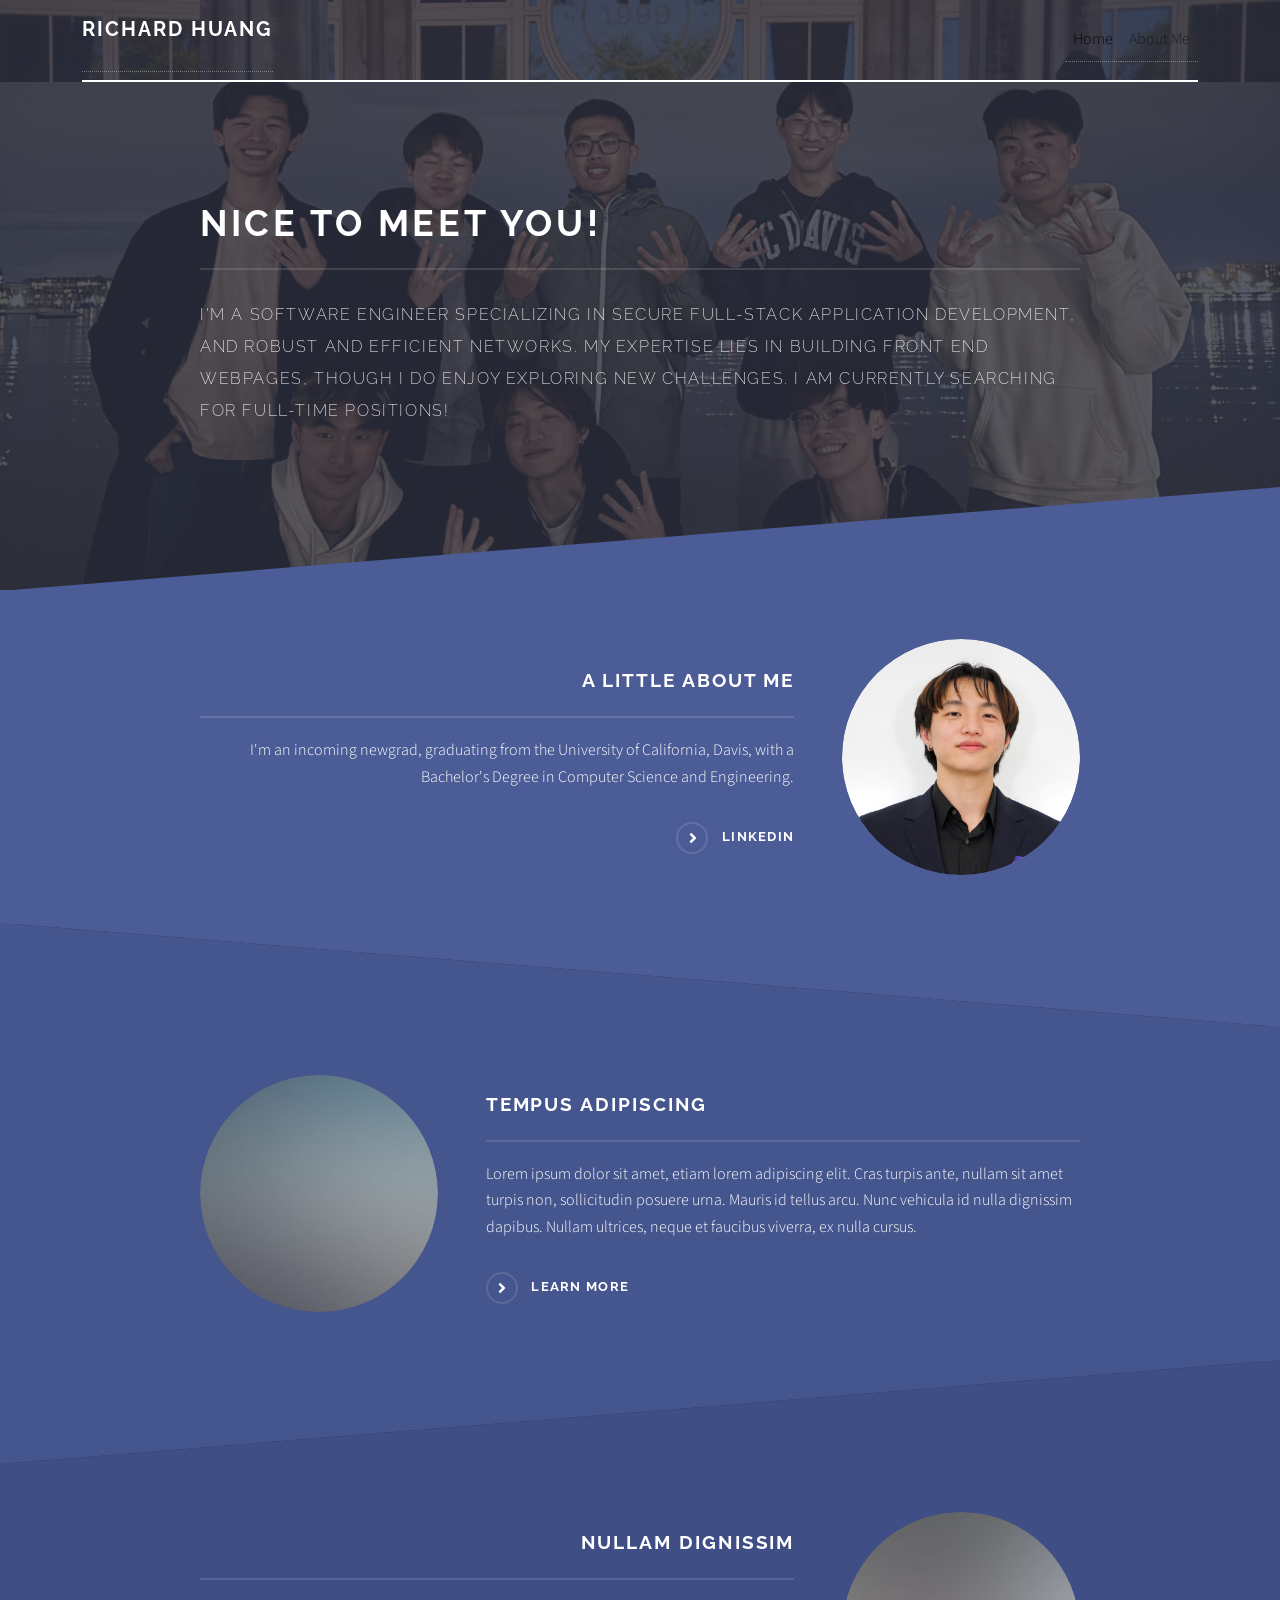
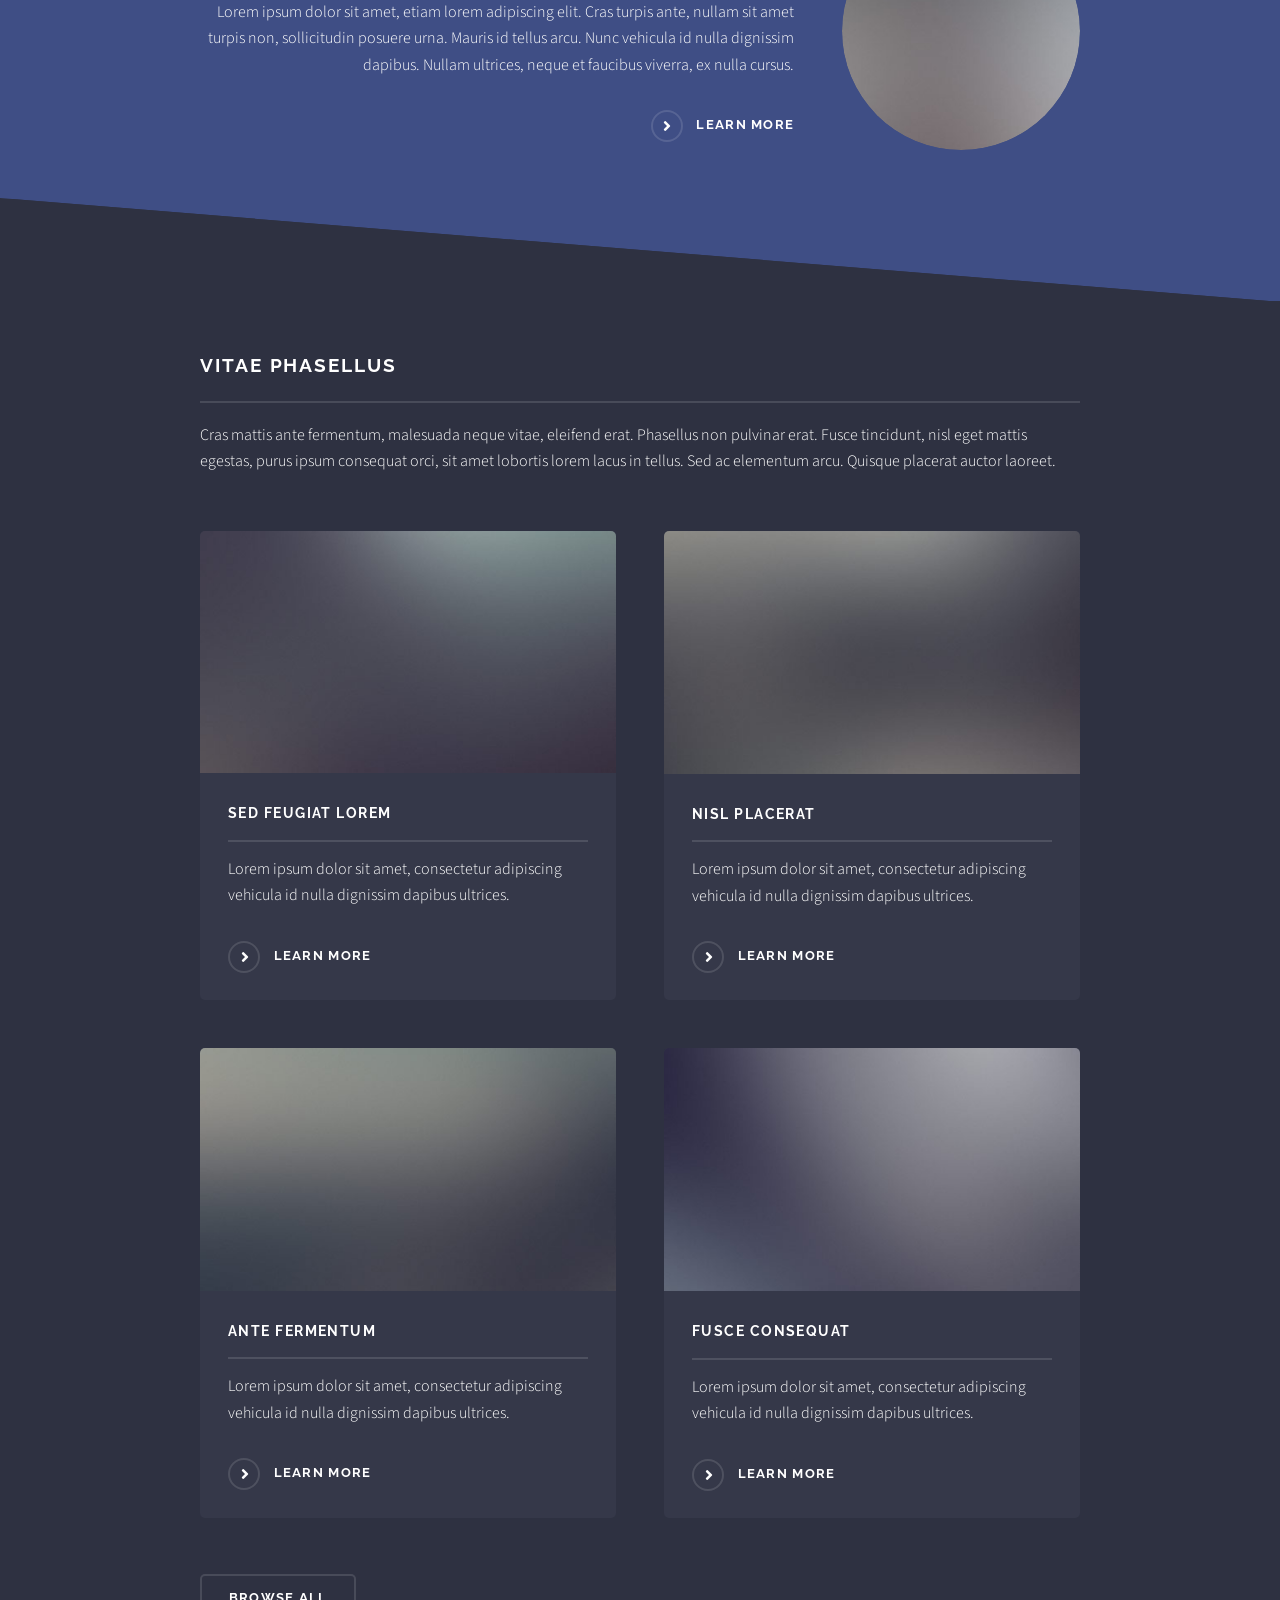
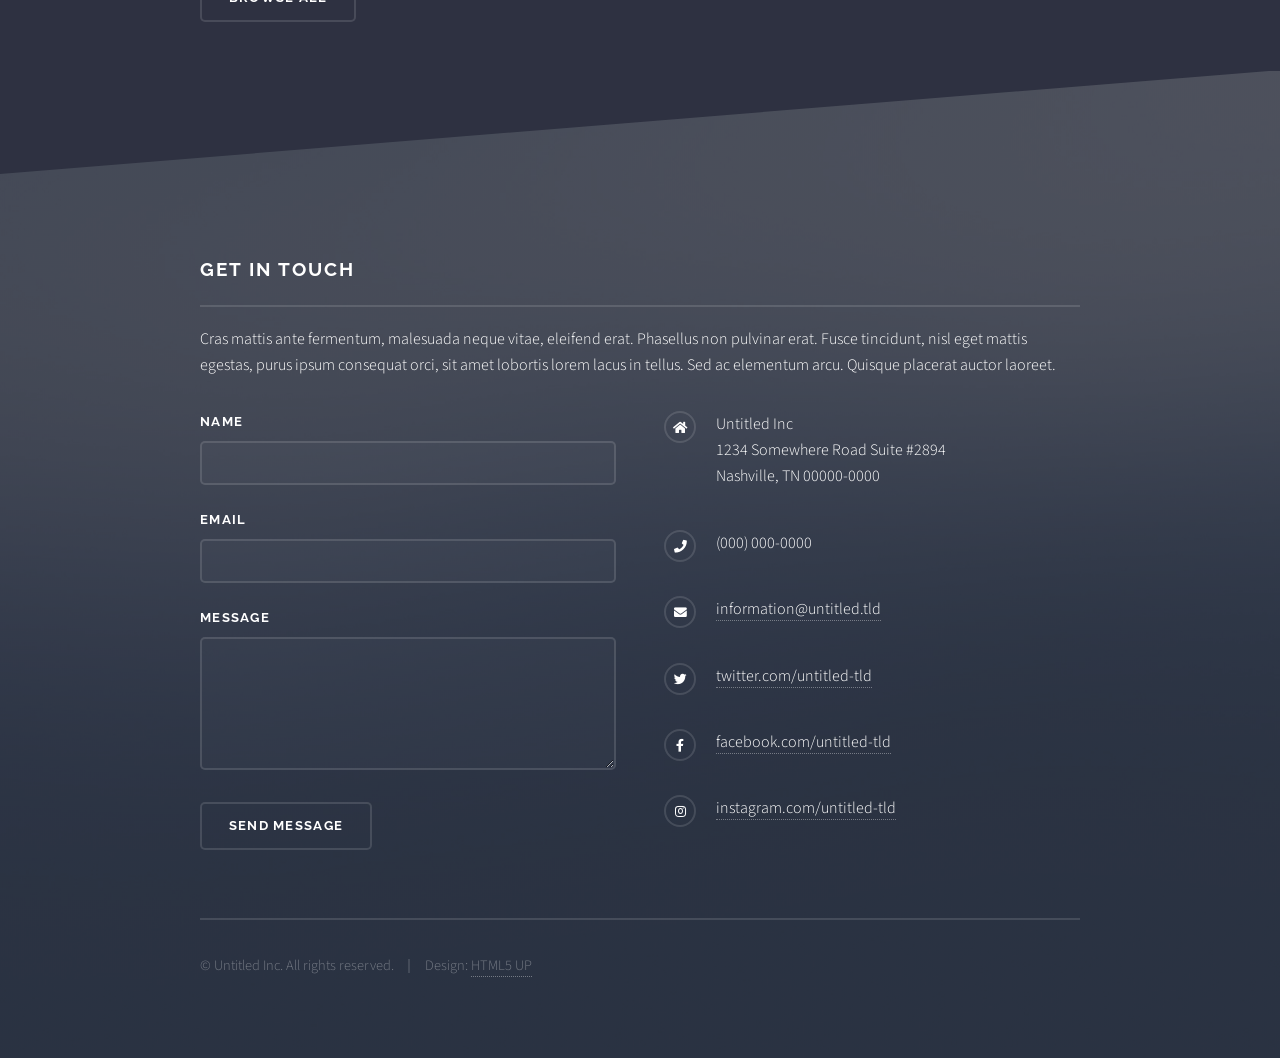
==== commit a8b56f2b: "Updating About" ====
--- a/about.html
+++ b/about.html
@@ -1,32 +1,79 @@
 <!DOCTYPE HTML>
-<!--
-	Solid State by HTML5 UP
-	html5up.net | @ajlkn
-	Free for personal and commercial use under the CCA 3.0 license (html5up.net/license)
--->
 <html>
 	<head>
-		<title>Solid State by HTML5 UP</title>
-		<meta charset="utf-8" />
-		<meta name="viewport" content="width=device-width, initial-scale=1, user-scalable=no" />
+		<meta charset="utf-8">
+		<title>Richard Huang</title>
+		<meta content="width=device-width, initial-scale=1.0" name="viewport">
+		<meta content="" name="keywords">
+		<meta content="" name="description">
+
+		<!-- Favicon -->
+		<link href="img/favicon.ico" rel="icon">
+
+		<!-- Google Web Fonts -->
+		<link rel="preconnect" href="https://fonts.googleapis.com">
+		<link rel="preconnect" href="https://fonts.gstatic.com" crossorigin>
+		<link href="https://fonts.googleapis.com/css2?family=Open+Sans&family=Space+Grotesk&display=swap" rel="stylesheet">
+
+		<!-- Icon Font Stylesheet -->
+		<link href="https://cdnjs.cloudflare.com/ajax/libs/font-awesome/5.10.0/css/all.min.css" rel="stylesheet">
+		<link href="https://cdn.jsdelivr.net/npm/bootstrap-icons@1.4.1/font/bootstrap-icons.css" rel="stylesheet">
+
+		<!-- Libraries Stylesheet -->
+		<link href="lib/animate/animate.min.css" rel="stylesheet">
+		<link href="lib/owlcarousel/assets/owl.carousel.min.css" rel="stylesheet">
+
+		<!-- Customized Bootstrap Stylesheet -->
+		<link href="css/bootstrap.min.css" rel="stylesheet">
 		<link rel="stylesheet" href="assets/css/main.css" />
+		<!-- Template Stylesheet -->
 		<noscript><link rel="stylesheet" href="assets/css/noscript.css" /></noscript>
 	</head>
 	<body class="is-preload">
-
 		<!-- Page Wrapper -->
+		 <div class="container-fluid sticky-top">
+			<div class="container">
+				<nav class="navbar navbar-expand-lg navbar-light border-bottom border-2 border-white">
+					<a href="index.html" class="navbar-brand">
+						<h1>Richard Huang</h1>
+					</a>
+					<button type="button" class="navbar-toggler ms-auto me-0" data-bs-toggle="collapse"
+						data-bs-target="#navbarCollapse">
+						<span class="navbar-toggler-icon"></span>
+					</button>
+					<div class="collapse navbar-collapse" id="navbarCollapse">
+						<div class="navbar-nav ms-auto">
+							<a href="index.html" class="nav-item nav-link active">Home</a>
+							<a href="about.html" class="nav-item nav-link">About Me</a>
+							<!-- <a href="service.html" class="nav-item nav-link">Services</a> -->
+							<!-- <a href="join.html" class="nav-item nav-link">Projects</a> -->
+							<!-- <div class="nav-item dropdown">
+								<a href="#!" class="nav-link dropdown-toggle" data-bs-toggle="dropdown">More</a>
+								<div class="dropdown-menu bg-light mt-2">
+									<a href="feature.html" class="dropdown-item">Events</a>
+									<a href="team.html" class="dropdown-item">Our Team</a>
+									<a href="testimonial.html" class="dropdown-item">Testimonial</a>
+									<a href="404.html" class="dropdown-item">404 Page</a> 
+								</div>
+							</div> -->
+							<!-- <a href="contact.html" class="nav-item nav-link">FAQ</a> -->
+						</div>
+					</div>
+				</nav>
+			</div>
+		</div>
 			<div id="page-wrapper">
 
 				<!-- Header -->
-					<header id="header" class="alt">
-						<h1><a href="index.html">Solid State</a></h1>
+					<!-- <header id="header" class="alt">
+						<h1><a href="index.html">The Portfolio</a></h1>
 						<nav>
 							<a href="#menu">Menu</a>
 						</nav>
-					</header>
+					</header> -->
 
 				<!-- Menu -->
-					<nav id="menu">
+					<!-- <nav id="menu">
 						<div class="inner">
 							<h2>Menu</h2>
 							<ul class="links">
@@ -38,14 +85,13 @@
 							</ul>
 							<a href="#" class="close">Close</a>
 						</div>
-					</nav>
+					</nav> -->
 
 				<!-- Banner -->
 					<section id="banner">
 						<div class="inner">
-							<div class="logo"><span class="icon fa-gem"></span></div>
-							<h2>This is Solid State</h2>
-							<p>Another free + fully responsive site template by <a href="http://html5up.net">HTML5 UP</a></p>
+							<h2>Nice to meet you!</h2>
+							<p>I'm a Software Engineer specializing in secure full-stack application development, and robust and efficient networks. My expertise lies in building front end webpages, though I do enjoy exploring new challenges. I am currently searching for full-time positions!</a></p>
 						</div>
 					</section>
 
@@ -55,11 +101,11 @@
 						<!-- One -->
 							<section id="one" class="wrapper spotlight style1">
 								<div class="inner">
-									<a href="#" class="image"><img src="images/pic01.jpg" alt="" /></a>
+									<a href="#" class="image"><img src="img/richard-prof-square.jpg" alt="" /></a>
 									<div class="content">
-										<h2 class="major">Magna arcu feugiat</h2>
-										<p>Lorem ipsum dolor sit amet, etiam lorem adipiscing elit. Cras turpis ante, nullam sit amet turpis non, sollicitudin posuere urna. Mauris id tellus arcu. Nunc vehicula id nulla dignissim dapibus. Nullam ultrices, neque et faucibus viverra, ex nulla cursus.</p>
-										<a href="#" class="special">Learn more</a>
+										<h2 class="major">A Little About Me</h2>
+										<p>I'm an incoming newgrad, graduating from the University of California, Davis, with a Bachelor's Degree in Computer Science and Engineering.</p>
+										<a href="#" class="special">LinkedIn</a>
 									</div>
 								</div>
 							</section>
--- a/assets/css/main.css
+++ b/assets/css/main.css
@@ -1,10 +1,10 @@
 @import url(fontawesome-all.min.css);
 @import url("https://fonts.googleapis.com/css?family=Raleway:200,700|Source+Sans+Pro:300,600,300italic,600italic");
 
-/*
-	Solid State by HTML5 UP
-	html5up.net | @ajlkn
-	Free for personal and commercial use under the CCA 3.0 license (html5up.net/license)
+/*
+	Solid State by HTML5 UP
+	html5up.net | @ajlkn
+	Free for personal and commercial use under the CCA 3.0 license (html5up.net/license)
 */
 
 html, body, div, span, applet, object,
@@ -100,12 +100,12 @@
 
 	body {
 		background-color: #2e3141;
-		background-image: linear-gradient(to top, rgba(46, 49, 65, 0.8), rgba(46, 49, 65, 0.8)), url("../../images/bg.jpg");
-		background-size: auto,+		background-image: linear-gradient(to top, rgba(46, 49, 65, 0.8), rgba(46, 49, 65, 0.8)), url("../../img/bucd-aura-grad-throw.jpeg");
+		background-size: auto,
  cover;
-		background-attachment: fixed,+		background-attachment: fixed,
  fixed;
-		background-position: center,+		background-position: center,
  center;
 	}
 
@@ -3401,7 +3401,7 @@
 
 			#banner .logo .icon {
 				border-radius: 100%;
-				border: solid 2px rgba(255, 255, 255, 0.125);
+				border: solid 2px rgba(116, 46, 46, 0.125);
 				cursor: default;
 				display: inline-block;
 				font-size: 2em;
@@ -3465,11 +3465,11 @@
 
 			#banner {
 				padding: 7em 0 8.25em 0 ;
-				background-color: #2e3141;
-				background-image: linear-gradient(to top, rgba(46, 49, 65, 0.8), rgba(46, 49, 65, 0.8)), url("../../images/bg.jpg");
-				background-size: auto,+				background-color: #526af0;
+				background-image: linear-gradient(to top, rgba(46, 49, 65, 0.8), rgba(46, 49, 65, 0.8)), url("../../img/bucd-boston-4s.jpeg");
+				background-size: auto,
  cover;
-				background-position: center,+				background-position: center,
  center;
 				margin-bottom: -6.5em;
 			}
@@ -3579,9 +3579,9 @@
 			padding: 9em 0 6.25em 0 ;
 			background-color: #2e3141;
 			background-image: linear-gradient(to top, rgba(46, 49, 65, 0.8), rgba(46, 49, 65, 0.8)), url("../../images/bg.jpg");
-			background-size: auto,+			background-size: auto,
  cover;
-			background-position: center,+			background-position: center,
  0% 30%;
 			margin-bottom: -6.5em;
 		}
@@ -3592,9 +3592,9 @@
 
 		#wrapper > header {
 			padding: 11em 3em 7.375em 3em ;
-			background-size: auto,+			background-size: auto,
  cover;
-			background-position: center,+			background-position: center,
  0% 0%;
 			margin-bottom: -4.75em;
 		}
@@ -3609,7 +3609,7 @@
 
 		#wrapper > header {
 			padding: 6.5em 2em 3em 2em ;
-			background-size: auto,+			background-size: auto,
  125%;
 			margin-bottom: -2.5em;
 		}
@@ -4072,9 +4072,9 @@
 		#footer {
 			background-color: #2e3141;
 			background-image: linear-gradient(to top, rgba(46, 49, 65, 0.8), rgba(46, 49, 65, 0.8)), url("../../images/bg.jpg");
-			background-size: auto,+			background-size: auto,
  cover;
-			background-position: center,+			background-position: center,
  center;
 			margin-top: -6.5em;
 			padding-top: 6.5em;
@@ -4153,4 +4153,4 @@
 			padding: 2em 1.5em 0.1em 1.5em ;
 		}
 
-	}+	}
